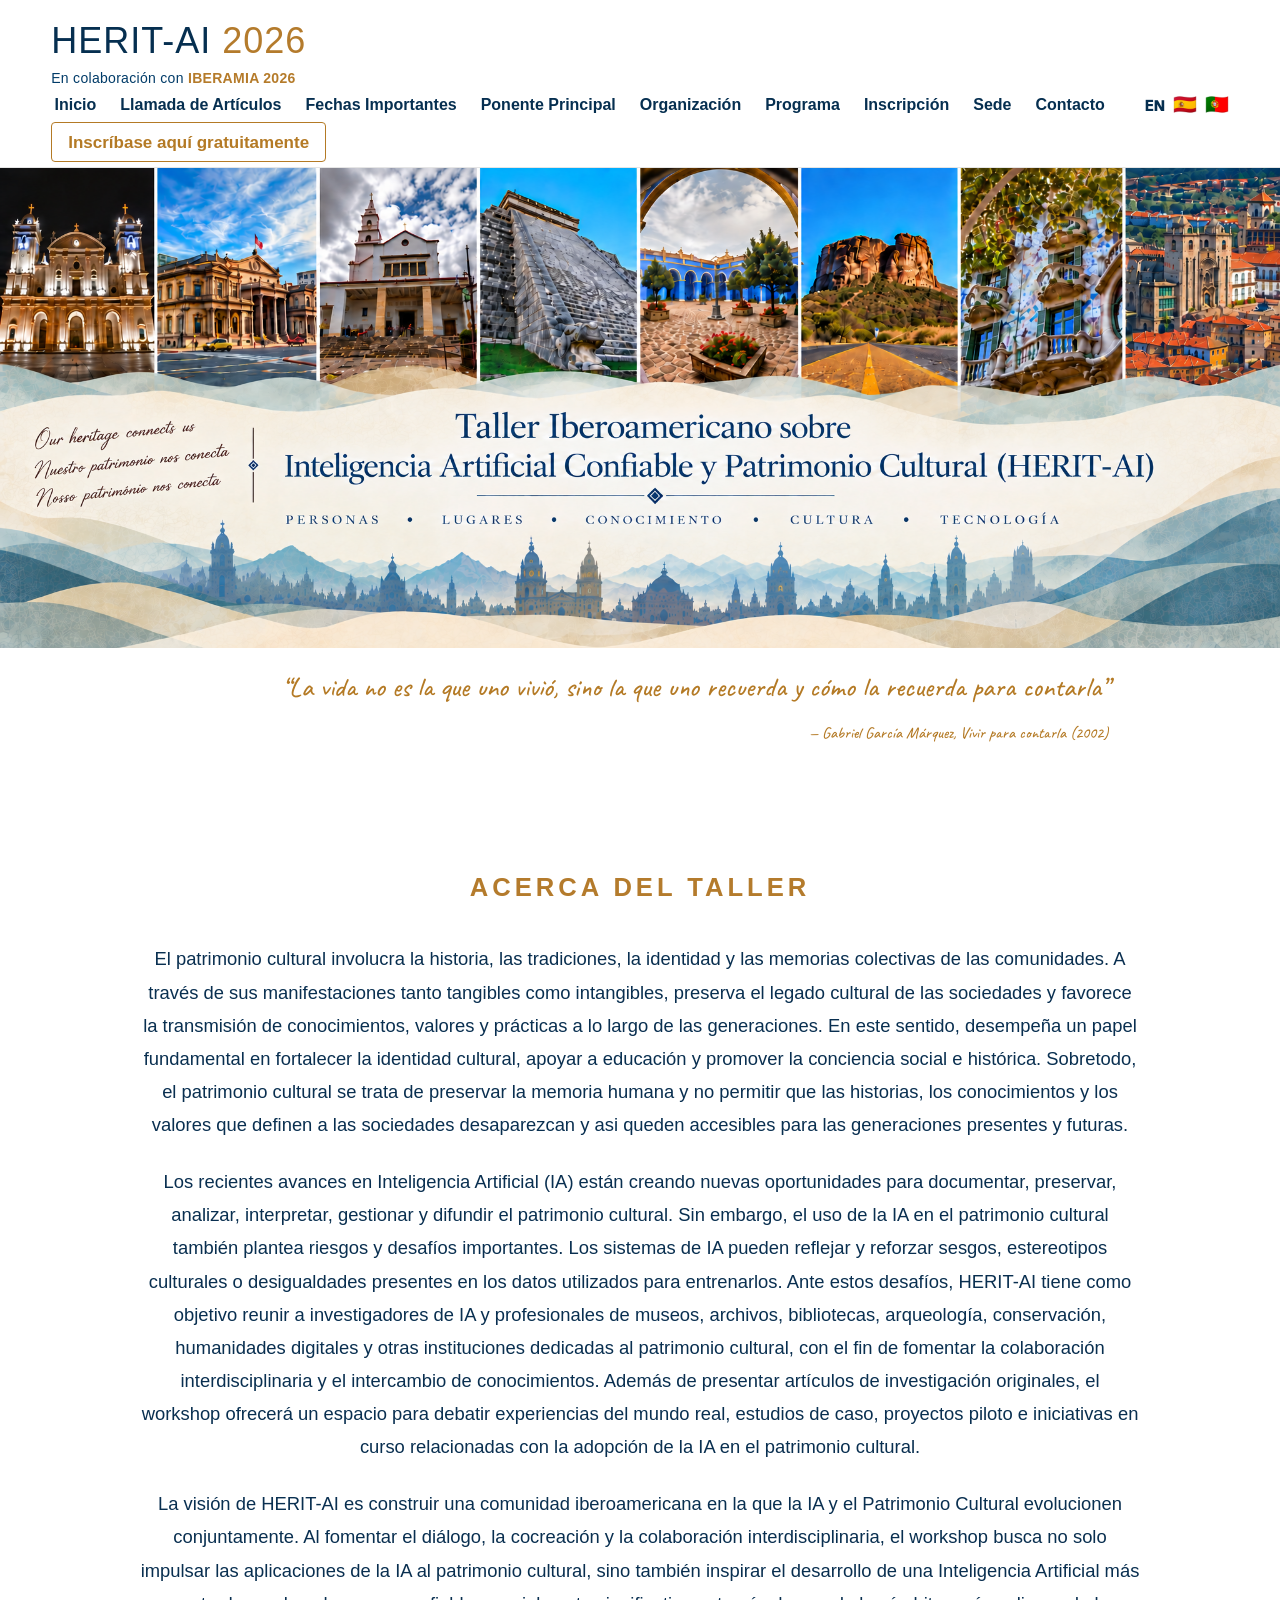
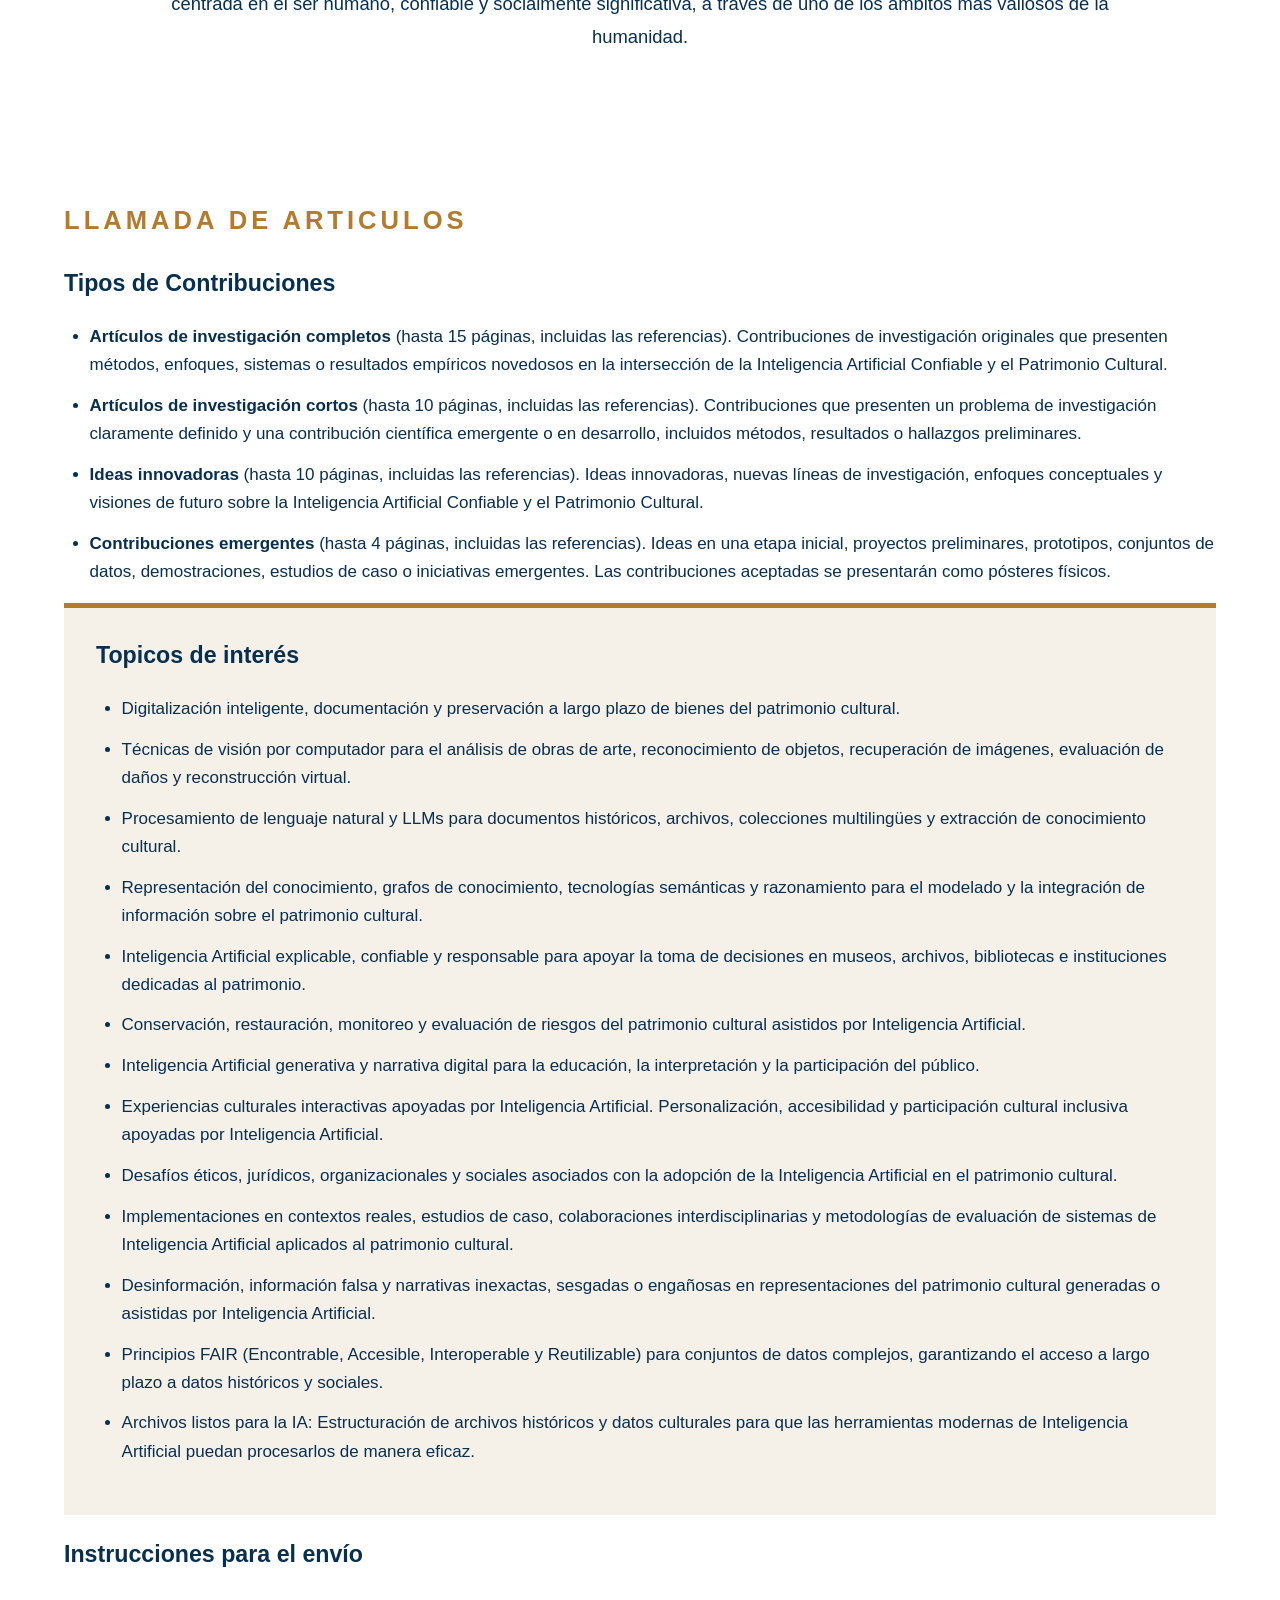
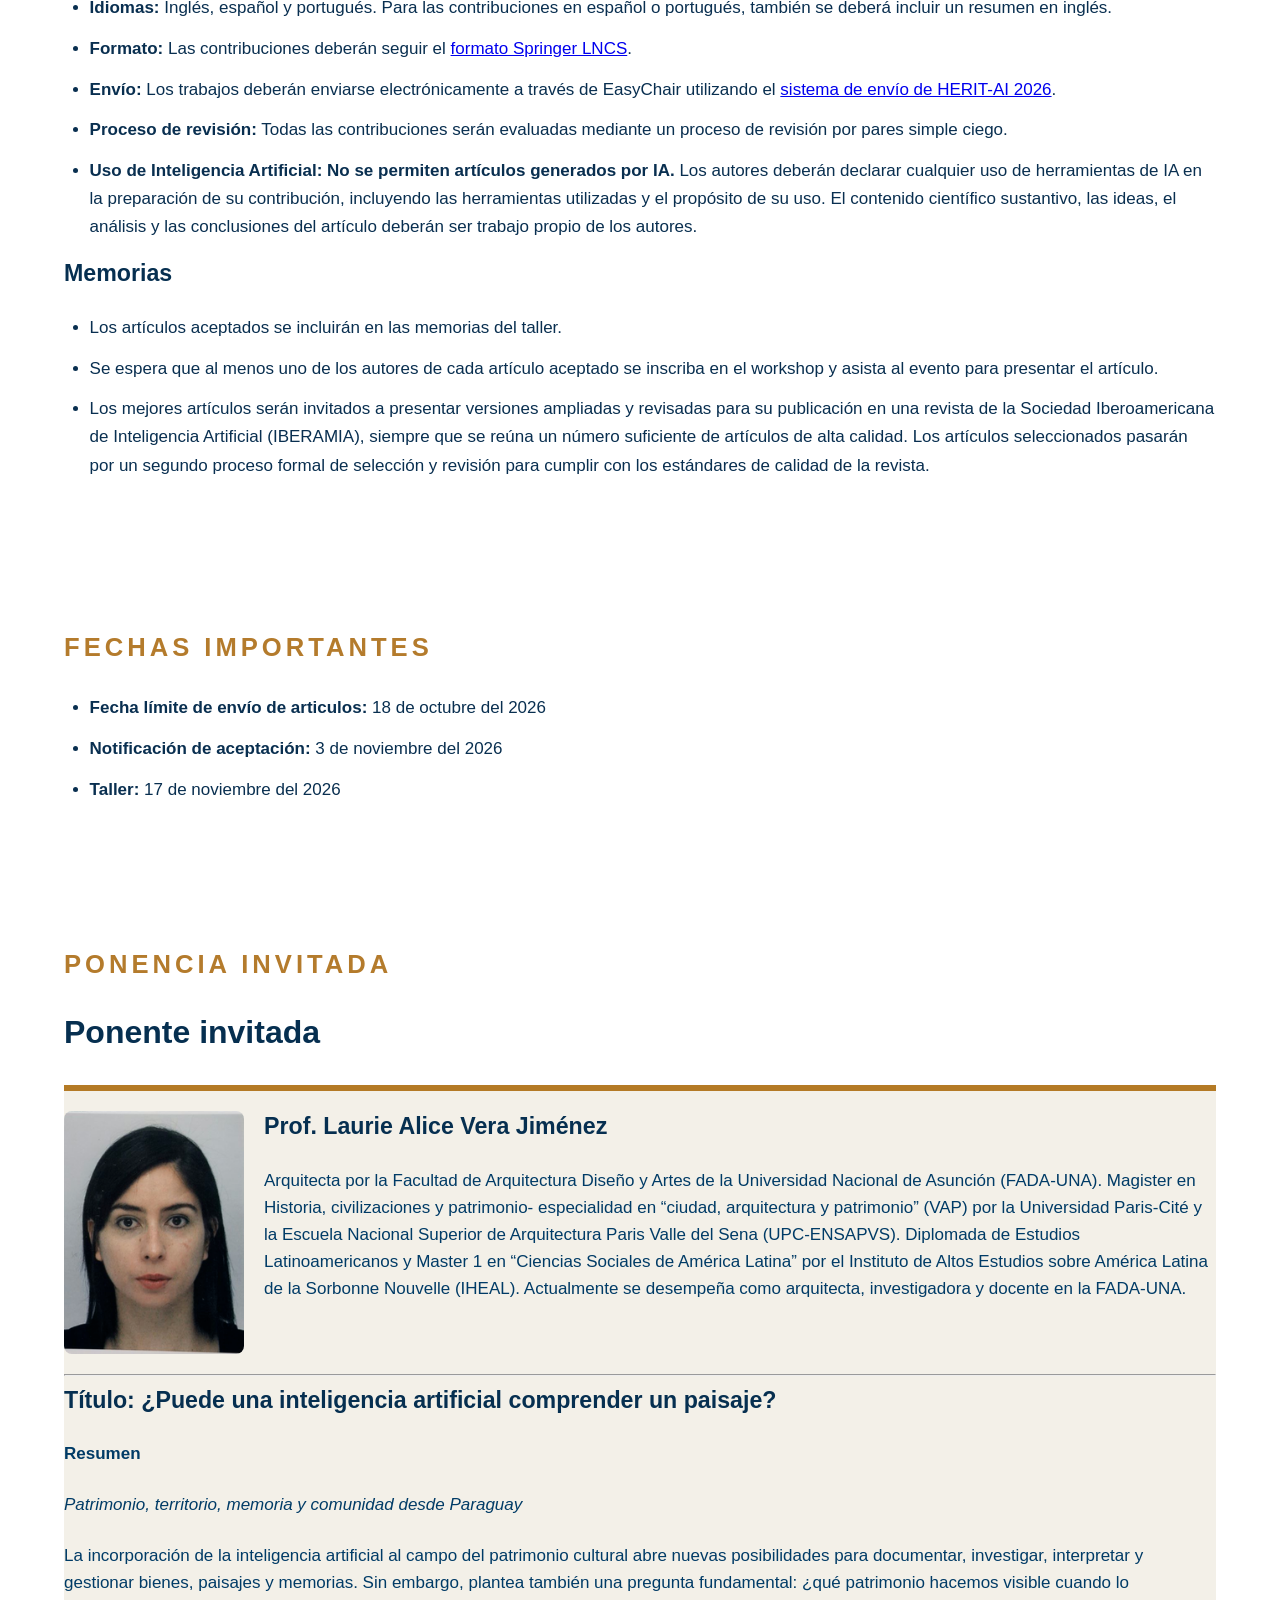
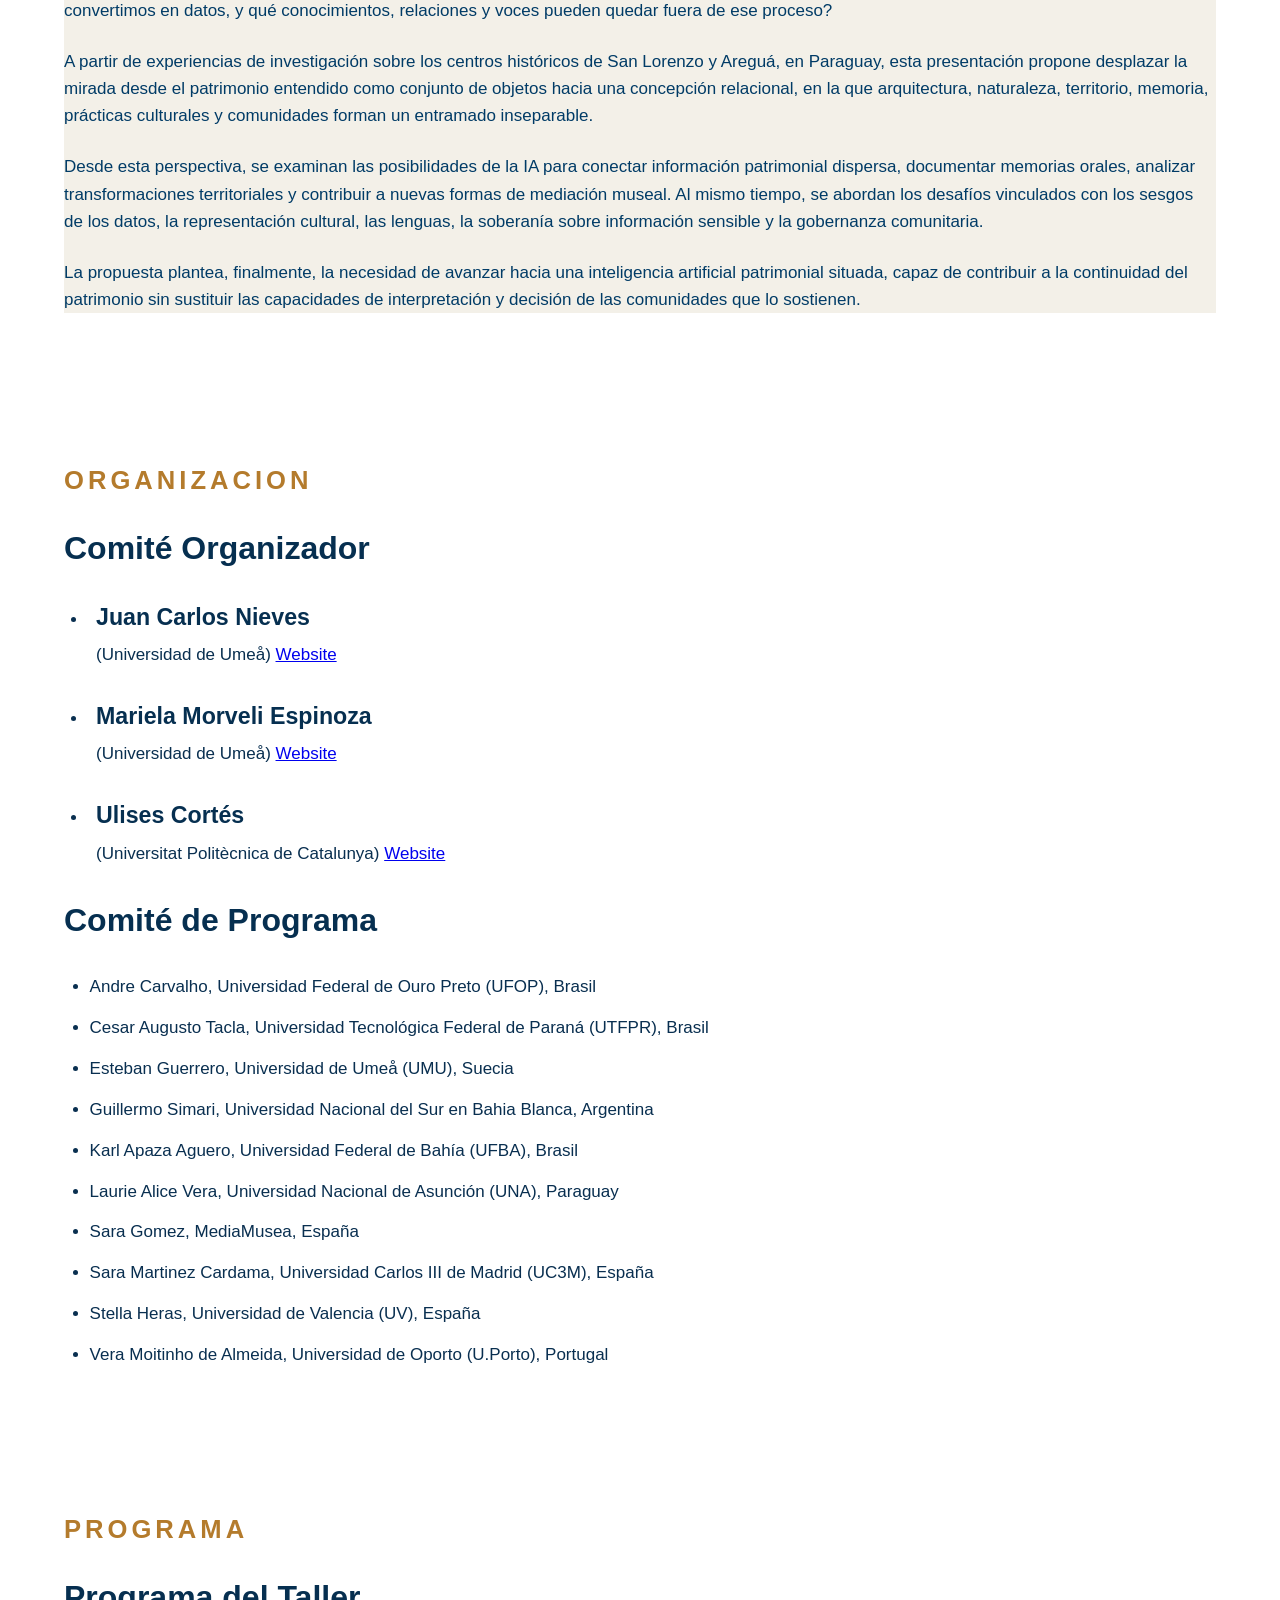
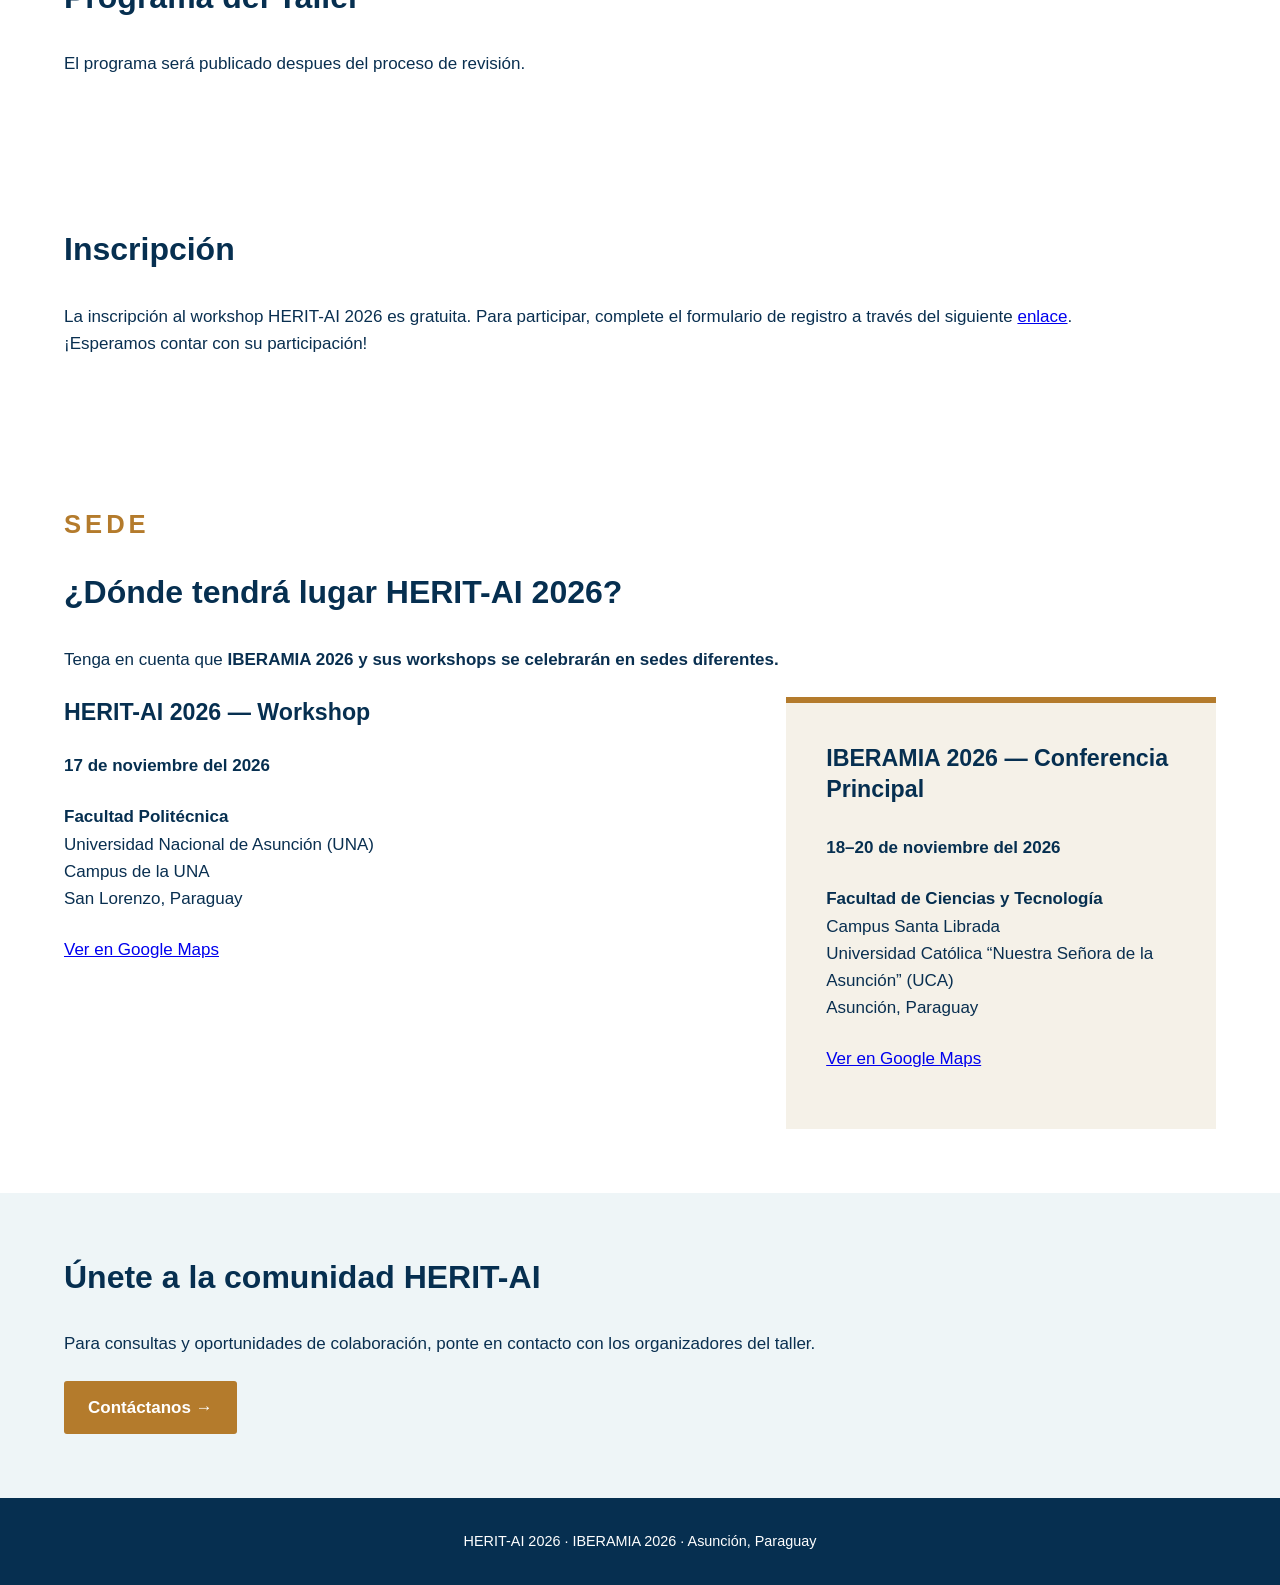
==== es/index.html @ 1f73b900 "Update index.html" ====
<!DOCTYPE html>
<html lang="en">
<head>
   <!-- Google tag (gtag.js) -->
<script async src="https://www.googletagmanager.com/gtag/js?id=G-4SY2WR60YY"></script>
<script>
  window.dataLayer = window.dataLayer || [];
  function gtag(){dataLayer.push(arguments);}
  gtag('js', new Date());

  gtag('config', 'G-4SY2WR60YY');
</script>
  <meta charset="UTF-8">
  <meta name="viewport" content="width=device-width, initial-scale=1.0">
  <title>HERIT-AI 2026 | IBERAMIA 2026</title>
<link rel="icon" type="image/png" href="../assets/favicon.png?v=5">
<link rel="shortcut icon" type="image/png" href="../assets/favicon.png?v=5">
  <meta name="description" content="Iberoamerican Workshop on Trustworthy Artificial Intelligence and Cultural Heritage.">
  <link rel="stylesheet" href="../style.css">
  <link href="https://fonts.googleapis.com/css2?family=Caveat:wght@400;500;600&display=swap" rel="stylesheet">
   
</head>

 
  
  <body>
  <header class="site-header">
    <a href="#home" class="logo">
  <span>HERIT-AI</span> <strong>2026</strong>
</a>
     <div class="co-located">
        En colaboración con <strong><a href="https://www.iberamia.org/iberamia/iberamia2026/" 
   target="_blank" 
   style="color: inherit; text-decoration: none;">
    IBERAMIA 2026
</a></strong>
    </div>

   <button 
    id="menuToggle" 
    type="button" 
    style="position:fixed; top:135px; right:30px; z-index:9999999; font-size:20px; line-height:1;">
    ☰
</button>

<nav class="nav" id="navMenu">
    <a href="#home">Inicio</a>
    <a href="#call">Llamada de Artículos</a>
    <a href="#dates">Fechas Importantes</a>
    <a href="#keynote">Ponente Principal</a>
    <a href="#organisation">Organización</a>
    <a href="#programme">Programa</a>
       <a href="#register">Inscripción</a>
  <a href="#venue">Sede</a>
    <a href="#contact">Contacto</a>

    <span class="language-selector">
        <a href="../index.html">ᴇɴ</a>
        <a href="index.html">🇪🇸</a>
        <a href="../pt/index.html">🇵🇹</a>
    </span>
</nav>
<a
  class="nav-submit"
  href="https://forms.gle/tm6sqABcTa9pPyYt8"
  target="_blank"
  rel="noopener noreferrer"
>
  Inscríbase aquí gratuitamente
</a>

  </header>
  <main>
        <section id="home" class="hero">

    <picture>
        <!-- Banner adaptado para celulares -->
        <source
            media="(max-width: 768px)"
            srcset="cabecera-es-movil.png">

        <!-- Banner original para computadoras -->
        <img
            src="cabecera-es.png"
            alt="HERIT-AI workshop banner featuring Iberoamerican cultural heritage">
    </picture>

</section>

    <section class="opening-quote">
  <p>“La vida no es la que uno vivió, sino la que uno recuerda y cómo la recuerda para contarla”</p>
  <p>— Gabriel García Márquez, Vivir para contarla (2002) </p>
</section>

    <section class="intro">
      <p class="section-label">ACERCA DEL TALLER</p>

    <p>      El patrimonio cultural involucra la historia, las tradiciones, la identidad y las memorias colectivas de las comunidades. 
      A través de sus manifestaciones tanto tangibles como intangibles, preserva el legado cultural de las sociedades y favorece la transmisión de 
      conocimientos, valores y prácticas a lo largo de las generaciones. En este sentido, desempeña un papel fundamental en fortalecer 
      la identidad cultural, apoyar a educación y promover la conciencia social e histórica. Sobretodo, el patrimonio cultural se trata de
      preservar la memoria humana y no permitir que las historias, los conocimientos y los valores que definen a las sociedades desaparezcan  y asi
      queden accesibles para las generaciones presentes y futuras.

      </p>
      
     <p>
       
     
     Los recientes avances en Inteligencia Artificial (IA) están creando nuevas oportunidades para documentar, preservar, analizar, interpretar, gestionar y difundir el patrimonio cultural.
Sin embargo, el uso de la IA en el patrimonio cultural también plantea riesgos y desafíos importantes. Los sistemas de IA pueden reflejar y reforzar sesgos, estereotipos culturales
       o desigualdades presentes en los datos utilizados para entrenarlos. Ante estos desafíos, HERIT-AI tiene como objetivo reunir a investigadores de IA y profesionales de museos, 
       archivos, bibliotecas, arqueología, conservación, humanidades digitales y otras instituciones dedicadas al patrimonio cultural, con el fin de fomentar la colaboración 
       interdisciplinaria y el intercambio de conocimientos. Además de presentar artículos de investigación originales, el workshop ofrecerá un espacio para debatir experiencias 
       del mundo real, estudios de caso, proyectos piloto e iniciativas en curso relacionadas con la adopción de la IA en el patrimonio cultural.
         
     </p>

<p>La visión de HERIT-AI es construir una comunidad iberoamericana en la que la IA y el Patrimonio Cultural evolucionen conjuntamente. 
  Al fomentar el diálogo, la cocreación y la colaboración interdisciplinaria, el workshop busca no solo impulsar las aplicaciones de la IA al patrimonio cultural, 
  sino también inspirar el desarrollo de una Inteligencia Artificial más centrada en el ser humano, confiable y socialmente significativa, a través de uno de los ámbitos más valiosos de la humanidad.   </p>
    </section>

   <section id="call" class="section">
  <div>
    <p class="section-label">LLAMADA DE ARTICULOS</p>

    <div>
      <h3>Tipos de Contribuciones</h3>

      <ul>
        <li>
         <strong>Artículos de investigación completos</strong>
<span class="paper-limit">(hasta 15 páginas, incluidas las referencias).</span>
Contribuciones de investigación originales que presenten métodos, enfoques,
sistemas o resultados empíricos novedosos en la intersección de la Inteligencia
Artificial Confiable y el Patrimonio Cultural.
        </li>

        <li>
         <strong>Artículos de investigación cortos</strong>
<span class="paper-limit">(hasta 10 páginas, incluidas las referencias).</span>
Contribuciones que presenten un problema de investigación claramente definido
y una contribución científica emergente o en desarrollo, incluidos métodos,
resultados o hallazgos preliminares.
        </li>

        <li>
         <strong>Ideas innovadoras</strong>
<span class="paper-limit">(hasta 10 páginas, incluidas las referencias).</span>
Ideas innovadoras, nuevas líneas de investigación, enfoques conceptuales
y visiones de futuro sobre la Inteligencia Artificial Confiable y el Patrimonio Cultural.
        </li>

        <li>
         <strong>Contribuciones emergentes</strong>
<span class="paper-limit">(hasta 4 páginas, incluidas las referencias).</span>
Ideas en una etapa inicial, proyectos preliminares, prototipos, conjuntos de datos,
demostraciones, estudios de caso o iniciativas emergentes. Las contribuciones
aceptadas se presentarán como pósteres físicos.
        </li>
      </ul>
    </div>

    <div class="topic-card">
      <h3>Topicos de interés</h3>

      <ul>
        <li>Digitalización inteligente, documentación y preservación a largo plazo de bienes del patrimonio cultural.</li>

<li>Técnicas de visión por computador para el análisis de obras de arte, reconocimiento de objetos, recuperación de imágenes, evaluación de daños y reconstrucción virtual.</li>

<li>Procesamiento de lenguaje natural y LLMs para documentos históricos, archivos, colecciones multilingües y extracción de conocimiento cultural.</li>

<li>Representación del conocimiento, grafos de conocimiento, tecnologías semánticas y razonamiento para el modelado y la integración de información sobre el patrimonio cultural.</li>

<li>Inteligencia Artificial explicable, confiable y responsable para apoyar la toma de decisiones en museos, archivos, bibliotecas e instituciones dedicadas al patrimonio.</li>

<li>Conservación, restauración, monitoreo y evaluación de riesgos del patrimonio cultural asistidos por Inteligencia Artificial.</li>

<li>Inteligencia Artificial generativa y narrativa digital para la educación, la interpretación y la participación del público.</li>

<li> Experiencias culturales interactivas apoyadas por Inteligencia Artificial. Personalización, accesibilidad y participación cultural inclusiva apoyadas por Inteligencia Artificial.</li>

<li>Desafíos éticos, jurídicos, organizacionales y sociales asociados con la adopción de la Inteligencia Artificial en el patrimonio cultural.</li>

<li>Implementaciones en contextos reales, estudios de caso, colaboraciones interdisciplinarias y metodologías de evaluación de sistemas de Inteligencia Artificial aplicados al patrimonio cultural.</li>

<li>Desinformación, información falsa y narrativas inexactas, sesgadas o engañosas en representaciones del patrimonio cultural generadas o asistidas por Inteligencia Artificial.</li>

        <li> Principios FAIR (Encontrable, Accesible, Interoperable y Reutilizable) para conjuntos de datos complejos, garantizando el acceso a largo plazo a datos históricos y sociales.</li>
        <li> Archivos listos para la IA: Estructuración de archivos históricos y datos culturales para que las herramientas modernas de Inteligencia Artificial puedan procesarlos de manera eficaz.</li>
      </ul>
    </div>

    <h3>Instrucciones para el envío</h3>

<ul>
  <li><strong>Idiomas:</strong> Inglés, español y portugués. Para las contribuciones en español o portugués, también se deberá incluir un resumen en inglés.</li>

  <li><strong>Formato:</strong> Las contribuciones deberán seguir el <a href="https://www.springer.com/gp/computer-science/lncs/conference-proceedings-guidelines" target="_blank" rel="noopener noreferrer">formato Springer LNCS</a>.</li>

  <li><strong>Envío:</strong> Los trabajos deberán enviarse electrónicamente a través de EasyChair utilizando el <a href="https://easychair.org/conferences/?conf=heritai2026" target="_blank" rel="noopener noreferrer">sistema de envío de HERIT-AI 2026</a>.</li>

  <li><strong>Proceso de revisión:</strong> Todas las contribuciones serán evaluadas mediante un proceso de revisión por pares simple ciego.</li>

  <li><strong>Uso de Inteligencia Artificial:</strong> <strong>No se permiten artículos generados por IA.</strong> Los autores deberán declarar cualquier uso de herramientas de IA en la preparación de su contribución, incluyendo las herramientas utilizadas y el propósito de su uso. El contenido científico sustantivo, las ideas, el análisis y las conclusiones del artículo deberán ser trabajo propio de los autores.</li>
</ul>
    <h3>Memorias</h3>

<p>
  <ul>
  <li>Los artículos aceptados se incluirán en las memorias del taller.
  </li>

  <li>Se espera que al menos uno de los autores de cada artículo aceptado se
  inscriba en el workshop y asista al evento para presentar el artículo.
  </li>

  <li>Los mejores artículos serán invitados a presentar versiones ampliadas y revisadas para su publicación en una revista de la Sociedad Iberoamericana de Inteligencia Artificial (IBERAMIA), siempre que se reúna un número suficiente de artículos de alta calidad. Los artículos seleccionados pasarán por un segundo proceso formal de selección y revisión para cumplir con los estándares de calidad de la revista.</li></ul>
</p>

  </div>
</section>
   <section id="dates" class="section">
  <p class="section-label">FECHAS IMPORTANTES</p>

  <ul>
    
    <li>
     <strong>Fecha límite de envío de articulos:</strong> 18 de octubre del 2026
</li>
<li>
  <strong>Notificación de aceptación:</strong> 3 de noviembre del 2026
</li>
    </li>
    <li>
      <strong>Taller:</strong> 17 de noviembre del 2026
    </li>
  </ul>
</section>

    <section id="keynote" class="section">
    <p class="section-label">PONENCIA INVITADA</p>
<h2>Ponente invitada</h2>
       
<div class="keynote-block">
<div class="profesora">
  <img
    src="foto-laurie.png"
    alt="Prof. Laurie Alice Vera Jiménez"
  />

  <div class="profesora-info">
    <h3>Prof. Laurie Alice Vera Jiménez</h3>

    <p>
     Arquitecta por la Facultad de Arquitectura Diseño y Artes de la Universidad Nacional de
Asunción (FADA-UNA). Magister en Historia, civilizaciones y patrimonio- especialidad en
“ciudad, arquitectura y patrimonio” (VAP) por la Universidad Paris-Cité y la Escuela
Nacional Superior de Arquitectura Paris Valle del Sena (UPC-ENSAPVS). Diplomada de
Estudios Latinoamericanos y Master 1 en “Ciencias Sociales de América Latina” por el
Instituto de Altos Estudios sobre América Latina de la Sorbonne Nouvelle (IHEAL).
Actualmente se desempeña como arquitecta, investigadora y docente en la FADA-UNA.
    </p>
  </div>
</div>
<hr>
      
      <h3>Título: ¿Puede una inteligencia artificial comprender un paisaje?</h3>

     <p> <b>Resumen</b> </p>

      
      <p><i>Patrimonio, territorio, memoria y comunidad desde Paraguay</i></p>
<p>La incorporación de la inteligencia artificial al campo del patrimonio cultural abre
nuevas posibilidades para documentar, investigar, interpretar y gestionar bienes,
paisajes y memorias. Sin embargo, plantea también una pregunta fundamental: ¿qué
patrimonio hacemos visible cuando lo convertimos en datos, y qué conocimientos,
relaciones y voces pueden quedar fuera de ese proceso?</p>

      <p>A partir de experiencias de investigación sobre los centros históricos de San Lorenzo y
Areguá, en Paraguay, esta presentación propone desplazar la mirada desde el
patrimonio entendido como conjunto de objetos hacia una concepción relacional, en la
que arquitectura, naturaleza, territorio, memoria, prácticas culturales y comunidades
forman un entramado inseparable.</p>

      <p>Desde esta perspectiva, se examinan las posibilidades de la IA para conectar información
patrimonial dispersa, documentar memorias orales, analizar transformaciones
territoriales y contribuir a nuevas formas de mediación museal. Al mismo tiempo, se
abordan los desafíos vinculados con los sesgos de los datos, la representación cultural,
las lenguas, la soberanía sobre información sensible y la gobernanza comunitaria.</p>

      <p>La propuesta plantea, finalmente, la necesidad de avanzar hacia una inteligencia
artificial patrimonial situada, capaz de contribuir a la continuidad del patrimonio sin
sustituir las capacidades de interpretación y decisión de las comunidades que lo
sostienen.</p>
 
</div> 
    </section>

  <section id="organisation"  class="section">
  <p class="section-label">ORGANIZACION</p>
    
<h2>Comité Organizador</h2>
  <ul class="committee-list">
  <li class="committee-member">
    <h3>Juan Carlos Nieves</h3> 
     (Universidad de Umeå) <a href="https://www.umu.se/en/staff/juan-carlos-nieves/" target="_blank" rel="noopener">Website</a>
  </li>

  <li class="committee-member">
    <h3>Mariela Morveli Espinoza</h3> (Universidad de Umeå) <a href="https://www.umu.se/en/staff/mariela-morveli/" target="_blank" rel="noopener">Website</a>
  </li>

  <li class="committee-member">
    <h3>Ulises Cortés</h3> (Universitat Politècnica de Catalunya) <a href="https://kemlg.upc.edu/en/members/ulises-cortes" target="_blank" rel="noopener">Website</a>
  </li>
</ul>

    <h2>Comité de Programa</h2>

   <ul>
      <li>Andre Carvalho, Universidad Federal de Ouro Preto (UFOP), Brasil </li>
   <li>Cesar Augusto Tacla, Universidad Tecnológica Federal de Paraná (UTFPR), Brasil</li>
  <li>Esteban Guerrero, Universidad de Umeå (UMU), Suecia</li>
<li>Guillermo Simari, Universidad Nacional del Sur en Bahia Blanca, Argentina </li>
      <li>Karl Apaza Aguero, Universidad Federal de Bahía (UFBA), Brasil</li>
  <li>Laurie Alice Vera, Universidad Nacional de Asunción (UNA), Paraguay</li>
      <li> Sara Gomez, MediaMusea, España</li>
  <li>Sara Martinez Cardama, Universidad Carlos III de Madrid (UC3M), España</li>
      <li>Stella Heras, Universidad de Valencia (UV), España </li> 
  <li>Vera Moitinho de Almeida, Universidad de Oporto (U.Porto), Portugal</li>

 </ul>
</section>

    <section id="programme" class="section">
      <p class="section-label">PROGRAMA</p>
      <h2>Programa del Taller</h2>
      <p class="placeholder">El programa será publicado despues del proceso de revisión.</p>
    </section>

     <section id="register" class="section">
<h2>Inscripción</h2>
        La inscripción al workshop HERIT-AI 2026 es gratuita. Para participar, complete el formulario de registro a través del siguiente <a href="https://forms.gle/tm6sqABcTa9pPyYt8" target="_blank" rel="noopener">enlace</a>. 

<p> ¡Esperamos contar con su participación! </p>
</section>
     
     <section id="venue" class="section">
    <div class="section-header">
        <p class="section-label">SEDE</p>
        <h2>¿Dónde tendrá lugar HERIT-AI 2026?</h2>
    </div>

    <p>
        Tenga en cuenta que <strong>IBERAMIA 2026 y sus workshops se celebrarán
        en sedes diferentes.</strong>
    </p>

    <div class="two-columns">

        <div>
            <h3>HERIT-AI 2026 — Workshop</h3>

            <p>
                <strong>17 de noviembre del 2026</strong>
            </p>

            <p>
                <strong>Facultad Politécnica</strong><br>
                Universidad Nacional de Asunción (UNA)<br>
                Campus de la UNA<br>
                San Lorenzo, Paraguay
            </p>

            <p>
                <a href="https://maps.app.goo.gl/NPb5RxrzST6SxZYu5"
                   target="_blank" rel="noopener">
                    Ver en Google Maps
                </a>
            </p>

        </div>

        <div>
            <h3>IBERAMIA 2026 — Conferencia Principal</h3>

            <p>
                <strong>18–20 de noviembre del 2026</strong>
            </p>

            <p>
                <strong>Facultad de Ciencias y Tecnología</strong><br>
                Campus Santa Librada<br>
                Universidad Católica “Nuestra Señora de la Asunción” (UCA)<br>
                Asunción, Paraguay
            </p>

            <p>
                <a href="https://maps.app.goo.gl/zpub27GpRNaN7Jgf6"
                   target="_blank" rel="noopener">
                    Ver en Google Maps
                </a>
            </p>

        </div>

    </div>
</section>

    <section id="contact" class="contact-section">
     <h2>Únete a la comunidad HERIT-AI</h2>
<p>
  Para consultas y oportunidades de colaboración, ponte en contacto con los
  organizadores del taller.
</p>
<a class="button button-light" href="mailto:morvesma@cs.umu.se">
  Contáctanos →
</a>
    </section>
  </main>

  <footer>
    <p>HERIT-AI 2026 · IBERAMIA 2026 · Asunción, Paraguay</p>
  </footer>

 <script>
document.addEventListener("DOMContentLoaded", function () {

    const menuToggle = document.getElementById("menuToggle");
    const navMenu = document.getElementById("navMenu");

    // Abrir / cerrar con el botón ☰
    menuToggle.addEventListener("click", function () {
        navMenu.classList.toggle("open");
    });

    // Cerrar al seleccionar cualquier enlace del menú
    navMenu.addEventListener("click", function (event) {

        const link = event.target.closest("a");

        if (link) {
            navMenu.classList.remove("open");
        }

    });

});
</script>
</body>
</html>
---- style.css ----
/* =================================
   VARIABLES GENERALES
================================= */
/* Opening quote */
.opening-quote {
    max-width: 1000px;
    margin: 0 auto;
    padding: 2rem;
    text-align: right;
}

.opening-quote p {
    font-family: "Caveat", cursive;
    color: #b47a25;
    font-weight: 500;
    font-style: normal;
}

.opening-quote p:first-child {
    font-size: 1.7rem;
    line-height: 1.4;
    margin-bottom: 1rem;
}

.opening-quote p:last-child {
    font-size: 1rem;
    line-height: 1.4;
    margin-top: 0.6rem;
}

:root {
  --navy: #062f50;
  --gold: #b47b2c;
  --cream: #f5f1e8;
  --light-blue: #eef5f7;
  --white: #ffffff;
  --text: #092f50;
}

* {
  box-sizing: border-box;
}

html {
  scroll-behavior: smooth;
}

body {
  margin: 0;
  padding: 0;
  font-family: Arial, Helvetica, sans-serif;
  font-size: 17px;
  line-height: 1.6;
  color: var(--text);
  background: var(--white);
}

/* =================================
   HEADER
================================= */

header {
  position: sticky;
  top: 0;
  z-index: 1000;
  width: 100%;
  background: var(--white);
  border-bottom: 1px solid #e5e5e5;
  padding: 1.2rem 4%;
}

.header-container {
  width: 100%;
  max-width: 1500px;
  margin: 0 auto;

  display: flex;
  align-items: center;
  justify-content: space-between;
  gap: 2rem;
}

/* Logo superior izquierdo */

.logo {
  display: inline-block;
  color: var(--navy);
  font-size: 2.25rem;
  font-weight: 500;
  letter-spacing: 1px;
  line-height: 1.2;
  text-decoration: none;
  white-space: nowrap;
}

.logo:hover {
  text-decoration: none;
}

.logo span {
  color: var(--navy);
}

.logo strong {
  color: var(--gold);
  font-weight: 500;
}

/* Menú de navegación */

nav {
  display: flex;
  align-items: center;
  justify-content: flex-end;
  flex-wrap: wrap;
  gap: 1.5rem;
}

nav a {
  color: var(--navy);
  font-size: 1rem;
  font-weight: 600;
  text-decoration: none;
  white-space: nowrap;
}

nav a:hover {
  color: var(--gold);
}

/* =================================
   IMAGEN PRINCIPAL / HERO
================================= */

.hero {
  width: 100%;
  margin: 0;
  padding: 0;
  overflow: hidden;
  background: var(--cream);
}

.hero img {
  display: block;
  width: 100%;
  height: auto;
  margin: 0;
  padding: 0;
}

/* =================================
   CONTENIDO PRINCIPAL
================================= */

main {
  width: 100%;
  margin: 0;
  padding: 0;
}

.intro,
.section {
  width: 90%;
  max-width: 1450px;
  margin: 0 auto;
  padding: 4rem 0;
}

.intro {
  max-width: 1000px;
  text-align: center;
}

.intro h1 {
  color: var(--navy);
  font-size: 2.5rem;
  line-height: 1.25;
  margin-top: 0;
  margin-bottom: 1.2rem;
}

.intro p {
  font-size: 1.15rem;
  line-height: 1.8;
}

/* =================================
   TÍTULOS
================================= */

.section-label {
  color: var(--gold);
  font-size: 1.6rem !important;
  font-weight: 700;
  letter-spacing: 4px;
  line-height: 1.2;
  text-transform: uppercase;
  margin-top: 0;
  margin-bottom: 2rem;
}

h2 {
  color: var(--navy);
  font-size: 2rem;
  line-height: 1.3;
  margin-top: 0;
  margin-bottom: 2rem;
}

h3 {
  color: var(--navy);
  font-size: 1.45rem;
  line-height: 1.35;
  margin-top: 0;
  margin-bottom: 1.5rem;
}

p {
  margin-top: 0;
  margin-bottom: 1.5rem;
}

/* =================================
   SECCIONES EN DOS COLUMNAS
================================= */

.two-columns {
  width: 100%;

  display: grid;
  grid-template-columns: 1.55fr 1fr;
  gap: 3.5rem;
  align-items: start;
}

/* Columna izquierda más ancha */

.two-columns > div:first-child {
  min-width: 0;
  padding-right: 1rem;
}

/* Columna derecha */

.two-columns > div:last-child {
  min-width: 0;
}

/* =================================
   LISTAS
================================= */

ul {
  padding-left: 1.6rem;
}

li {
  margin-bottom: 0.8rem;
  line-height: 1.65;
}

/* Lista de tipos de contribuciones */

.two-columns > div:first-child ul {
  padding-left: 1.6rem;
}

.two-columns > div:first-child li {
  margin-bottom: 1.25rem;
  line-height: 1.65;
}

.two-columns strong {
  color: var(--navy);
  font-weight: 700;
}

.paper-limit {
  font-weight: normal;
}

/* Lista de topics */

.two-columns > div:last-child ul {
  margin-top: 0;
  margin-bottom: 0;
  padding-left: 1.5rem;
}

.two-columns > div:last-child li {
  margin-bottom: 0.8rem;
  line-height: 1.65;
}

/* =================================
   PANEL DERECHO: TOPICS OF INTEREST
================================= */

.topic-panel {
  background: var(--cream);
  border-top: 6px solid var(--gold);
  padding: 2.5rem 2.5rem 2rem;
}

.topic-panel h3 {
  margin-bottom: 1.8rem;
}

.topic-panel ul {
  margin: 0;
  padding-left: 1.5rem;
}

/*
   Si el div derecho no tiene la clase
   topic-panel, también se le aplica
   este estilo automáticamente.
*/

.two-columns > div:last-child {
  background: var(--cream);
  border-top: 6px solid var(--gold);
  padding: 2.5rem 2.5rem 2rem;
}

.two-columns > div:last-child h3 {
  margin-bottom: 1.8rem;
}

/* =================================
   TARJETAS
================================= */

.topic-card {
  background: var(--cream);
  border-top: 5px solid var(--gold);
  padding: 2rem;
  margin-bottom: 1.5rem;
}

.topic-card h3 {
  margin-top: 0;
}

.topic-card p {
  margin-bottom: 0;
}

/* =================================
   FECHAS IMPORTANTES
================================= */

.date-grid {
  display: grid;
  grid-template-columns: repeat(3, 1fr);
  gap: 1.5rem;
  margin-top: 2rem;
}

.date-card {
  background: var(--cream);
  border-top: 5px solid var(--gold);
  padding: 1.5rem;
}

.date-card h3 {
  font-size: 1.15rem;
  margin-bottom: 0.5rem;
}

.date-card p {
  margin-bottom: 0;
}

/* =================================
   SECCIÓN DE CONTACTO
================================= */

.contact-section {
  background: var(--light-blue);
  padding: 4rem 5%;
}

.contact-section .section {
  padding-top: 0;
  padding-bottom: 0;
}

/* =================================
   BOTONES
================================= */

.button {
  display: inline-block;
  background: var(--gold);
  color: var(--white);
  padding: 0.8rem 1.5rem;
  border-radius: 3px;
  font-weight: 700;
  text-decoration: none;
  transition: background 0.2s ease;
}

.button:hover {
  background: var(--navy);
  color: var(--white);
}

/* =================================
   FOOTER
================================= */

footer {
  background: var(--navy);
  color: var(--white);
  text-align: center;
  padding: 2rem 5%;
  font-size: 0.9rem;
}

footer p {
  margin: 0;
}

/* =================================
   TABLETS
================================= */

@media (max-width: 1100px) {
  .header-container {
    gap: 1.5rem;
  }

  .logo {
    font-size: 2rem;
  }

  nav {
    gap: 1rem;
  }

  .two-columns {
    grid-template-columns: 1.35fr 1fr;
    gap: 2.5rem;
  }

  .two-columns > div:last-child {
    padding: 2rem;
  }
}

/* =================================
   PANTALLAS PEQUEÑAS
================================= */

@media (max-width: 850px) {
  header {
    position: static;
  }

  .header-container {
    flex-direction: column;
    align-items: flex-start;
  }

  nav {
    justify-content: flex-start;
    gap: 0.8rem 1.2rem;
  }

  .two-columns {
    grid-template-columns: 1fr;
    gap: 2.5rem;
  }

  .two-columns > div:first-child {
    padding-right: 0;
  }

  .two-columns > div:last-child {
    padding: 2rem;
  }

  .date-grid {
    grid-template-columns: 1fr;
  }

  .intro,
  .section {
    width: 88%;
    padding: 3rem 0;
  }

  h2 {
    font-size: 1.8rem;
  }

  h3 {
    font-size: 1.35rem;
  }
}

/* =================================
   TELÉFONOS
================================= */

@media (max-width: 768px) {

     .opening-quote {
        margin: 1rem auto;
        padding: 1.5rem 1rem;
    }

    .opening-quote p:first-child {
        font-size: 0.8rem;
        line-height: 1.4;
    }

    .opening-quote p:last-child {
        font-size: 0.7rem;
        line-height: 1.4;
    }
   body {
    font-size: 14px;
  }

  header {
    padding: 1rem 6%;
  }

  .logo {
    font-size: 1.9rem;
  }

  .intro,
  .section {
    width: 86%;
  }

  .intro h1 {
    font-size: 1.8rem;
  }

  nav {
    flex-direction: column;
    align-items: flex-start;
    gap: 0.4rem;
  }

  .topic-panel,
  .two-columns > div:last-child {
    padding: 1.5rem;
  }
}


.language-selector {
  display: inline-flex;
  gap: 8px;
  margin-left: 15px;
}

.language-selector a {
  text-decoration: none;
  font-size: 1.2rem;
}


.committee-list {
  padding-left: 1.5rem;
}

.committee-member {
  margin-bottom: 2rem;
  padding-left: 0.5rem;
}

.committee-member h3 {
  margin-bottom: 0.5rem;
}

.committee-member p {
  margin-bottom: 0.4rem;
}



.brand {
    display: flex;
    flex-direction: column;
    align-items: flex-start;
}

.brand-title {
    font-family: Arial, sans-serif;
    font-size: 50px;
    font-weight: 400;
    color: #003b68;
    line-height: 1.1;
}

.brand-title .year {
    color: #b57b2a;
}

.co-located {
    font-family: Arial, sans-serif;
    font-size: 14px;
    color: #003b68;
    margin-top: 5px;
    letter-spacing: 0.3px;
}

.co-located strong {
    color: #b57b2a;
    font-weight: 600;
}
/* Botón hamburguesa: oculto en escritorio */
.menu-toggle {
    display: none;
}

/* Versión móvil */
@media (max-width: 768px) {
 .site-header {
        position: relative;
    }

        .menu-toggle {
        display: block !important;
        position: fixed !important;
        top: 10px !important;
        right: 30px !important;
        z-index: 999999 !important;

        background: white !important;
        border: none !important;
        color: #12395b !important;
        font-size: 50px !important;
        line-height: 1 !important;
        padding: 5px 10px !important;
        cursor: pointer !important;
    }

.nav {
    display: none;
    position: fixed;
    top: 180px;
    right: 0;
    width: 100%;
    flex-direction: column;
    align-items: flex-start;
    padding: 15px 40px;
    box-sizing: border-box;
    background: white;
    z-index: 999998;
}

.nav.open {
    display: flex !important;
}

.nav a {
    margin: 5px 0;
    font-size: 18px;
}

    .language-selector {
        display: flex;
        gap: 15px;
        margin-top: 10px;
    }
}

/* Reducir espacio entre el banner y la cita */
.opening-quote {
    margin-top: 0 !important;
    padding-top: 20px !important;
}

@media (max-width: 768px) {
    button#menuToggle {
        position: fixed !important;
        top: 10px !important;
        right: 10px !important;
        bottom: auto !important;
        left: auto !important;
        transform: none !important;
        margin: 0 !important;
    }
}

/* Ocultar menú hamburguesa en laptop/desktop */
#menuToggle {
    display: none !important;
}

/* Mostrar menú hamburguesa solo en móvil */
@media (max-width: 768px) {
    #menuToggle {
        display: block !important;
        font-size: 50px !important;
        line-height: 1 !important;
    }
    .profesora {
      flex-direction: column;
    }

    .profesora img {
      width: 150px;
    }
}

@media (max-width: 768px) {
    #menuToggle {
        font-size: 32px !important;
        width: auto !important;
        height: auto !important;
        padding: 5px 10px !important;
        line-height: 1 !important;
    }
}

.nav-submit {
  padding: 0.6rem 1rem;
  border: 1px solid #b47a25;
  border-radius: 4px;
  color: #b47a25;
  font-weight: 700;
  text-decoration: none;
  margin-left: auto;
  margin-top: 1rem;
  position: relative;
  top: 8px;
}

.nav-submit:hover {
  text-decoration: none;
}


@media screen and (max-width: 768px) {
  a.nav-submit {
    font-size: 10px !important;
    padding: 6px 10px !important;
    margin: 5px 0 !important;
  }
}

.keynote-block {
    background-color: #F3F0E8;
    border-top: 6px solid #B47A25;
    color: #003B66;
}

 .profesora {
    display: flex;
    align-items: flex-start;
    gap: 20px;
    margin: 20px 0;
  }

  .profesora img {
    width: 180px;
    height: auto;
    object-fit: cover;
    border-radius: 8px;
  }

  .profesora-info {
    flex: 1;
  }

  .profesora-info h3 {
    margin-top: 0;
  }
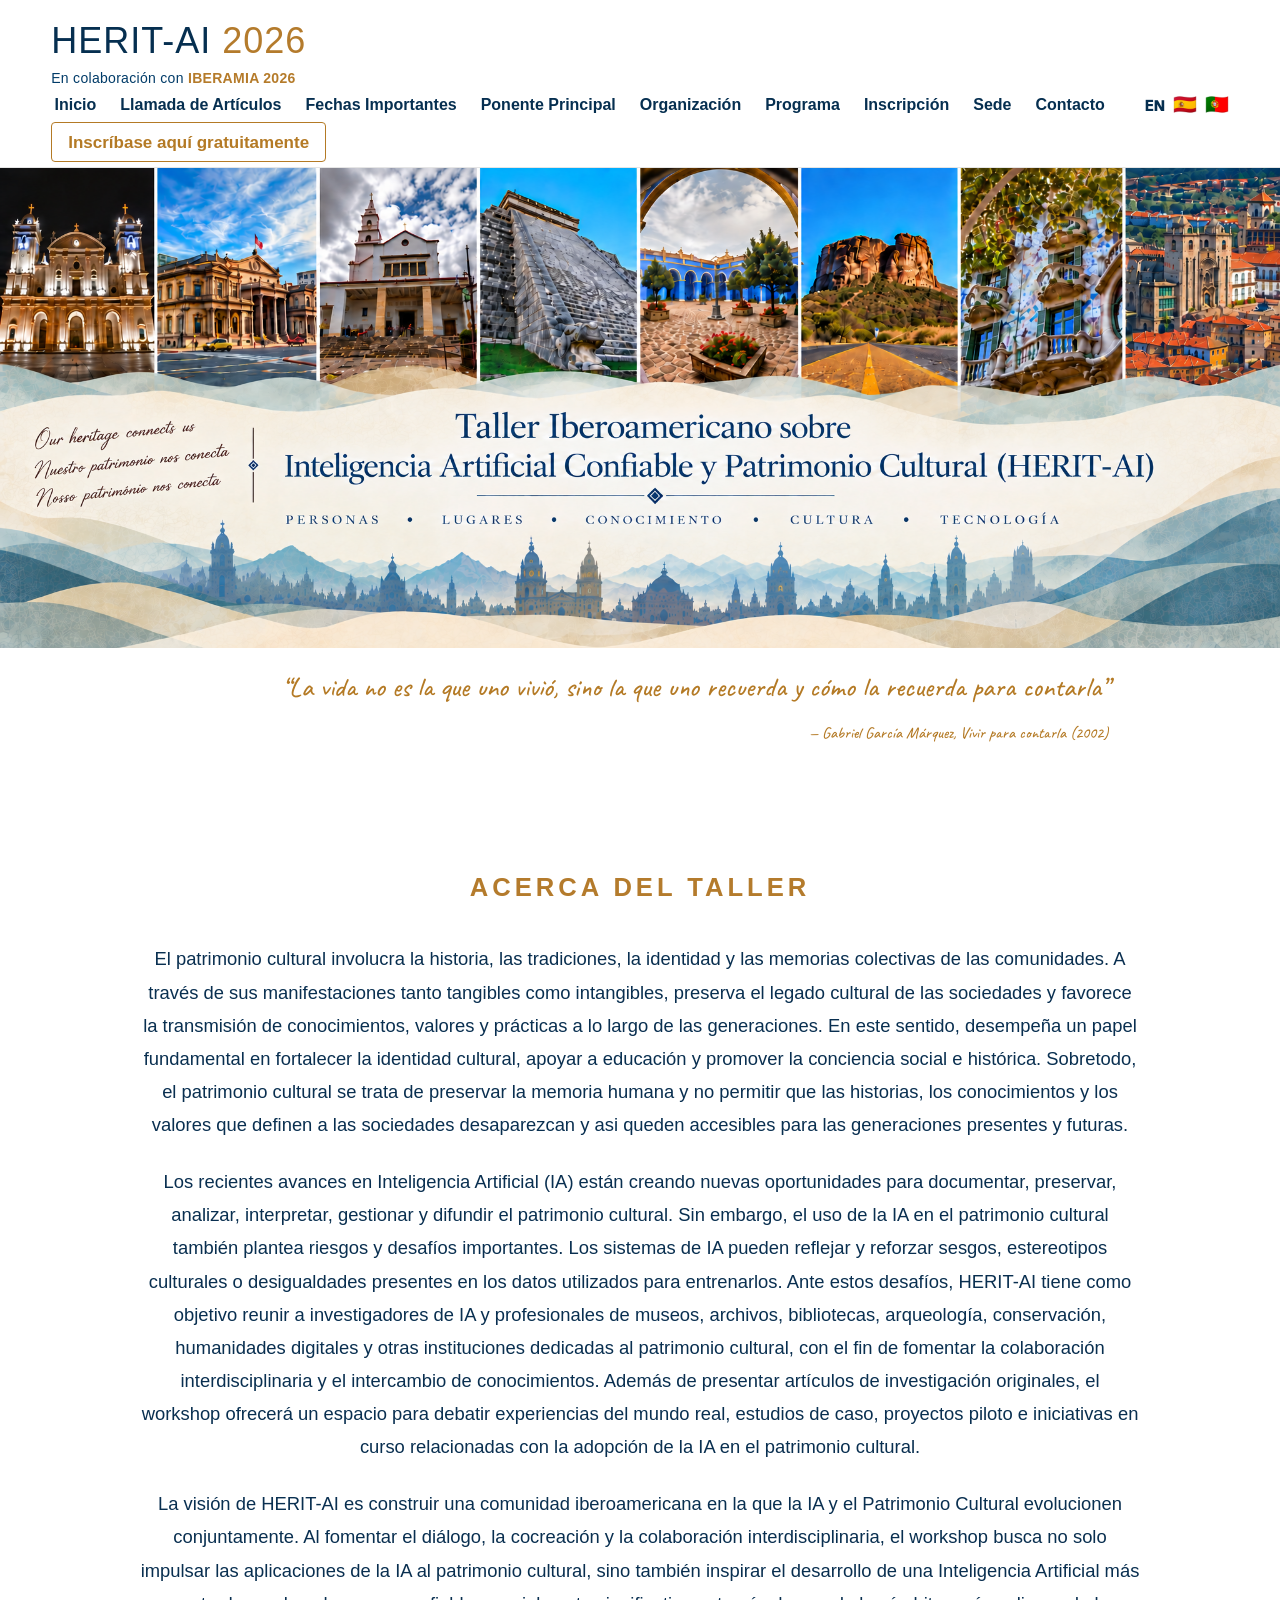
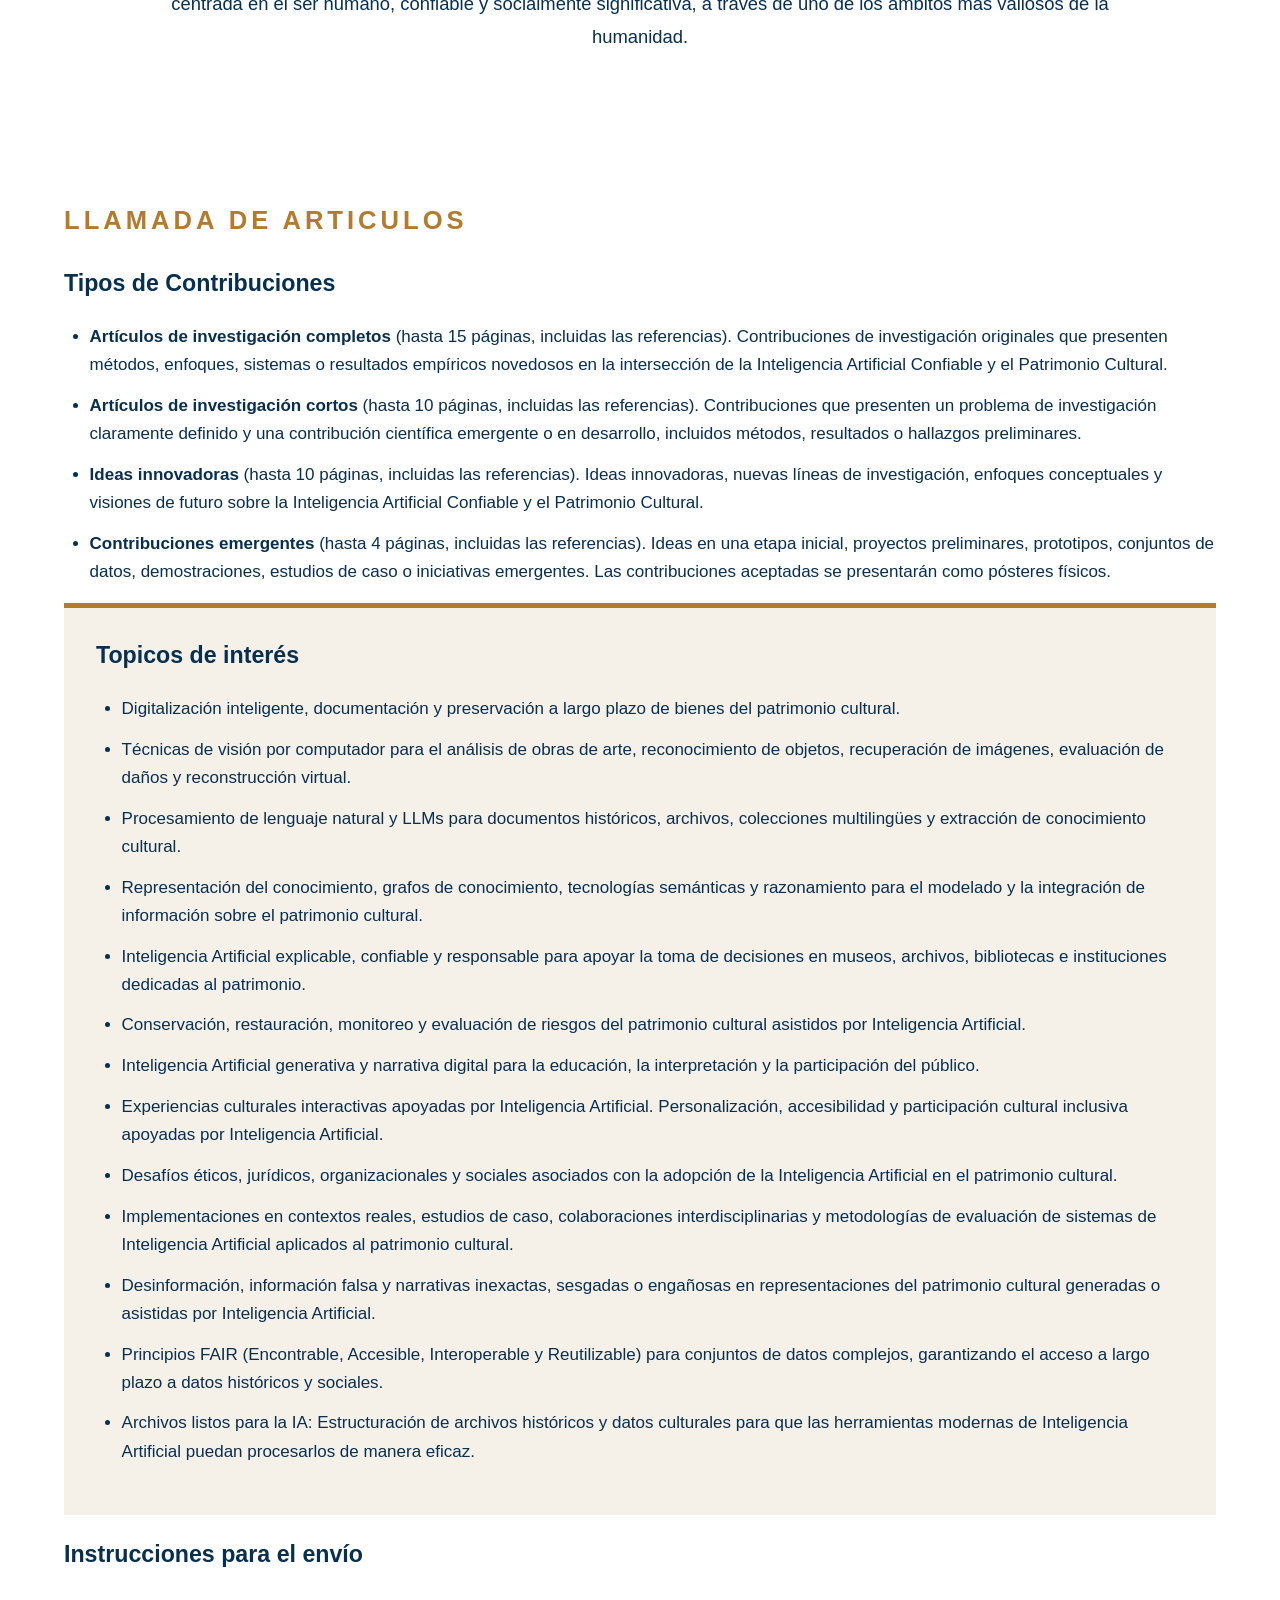
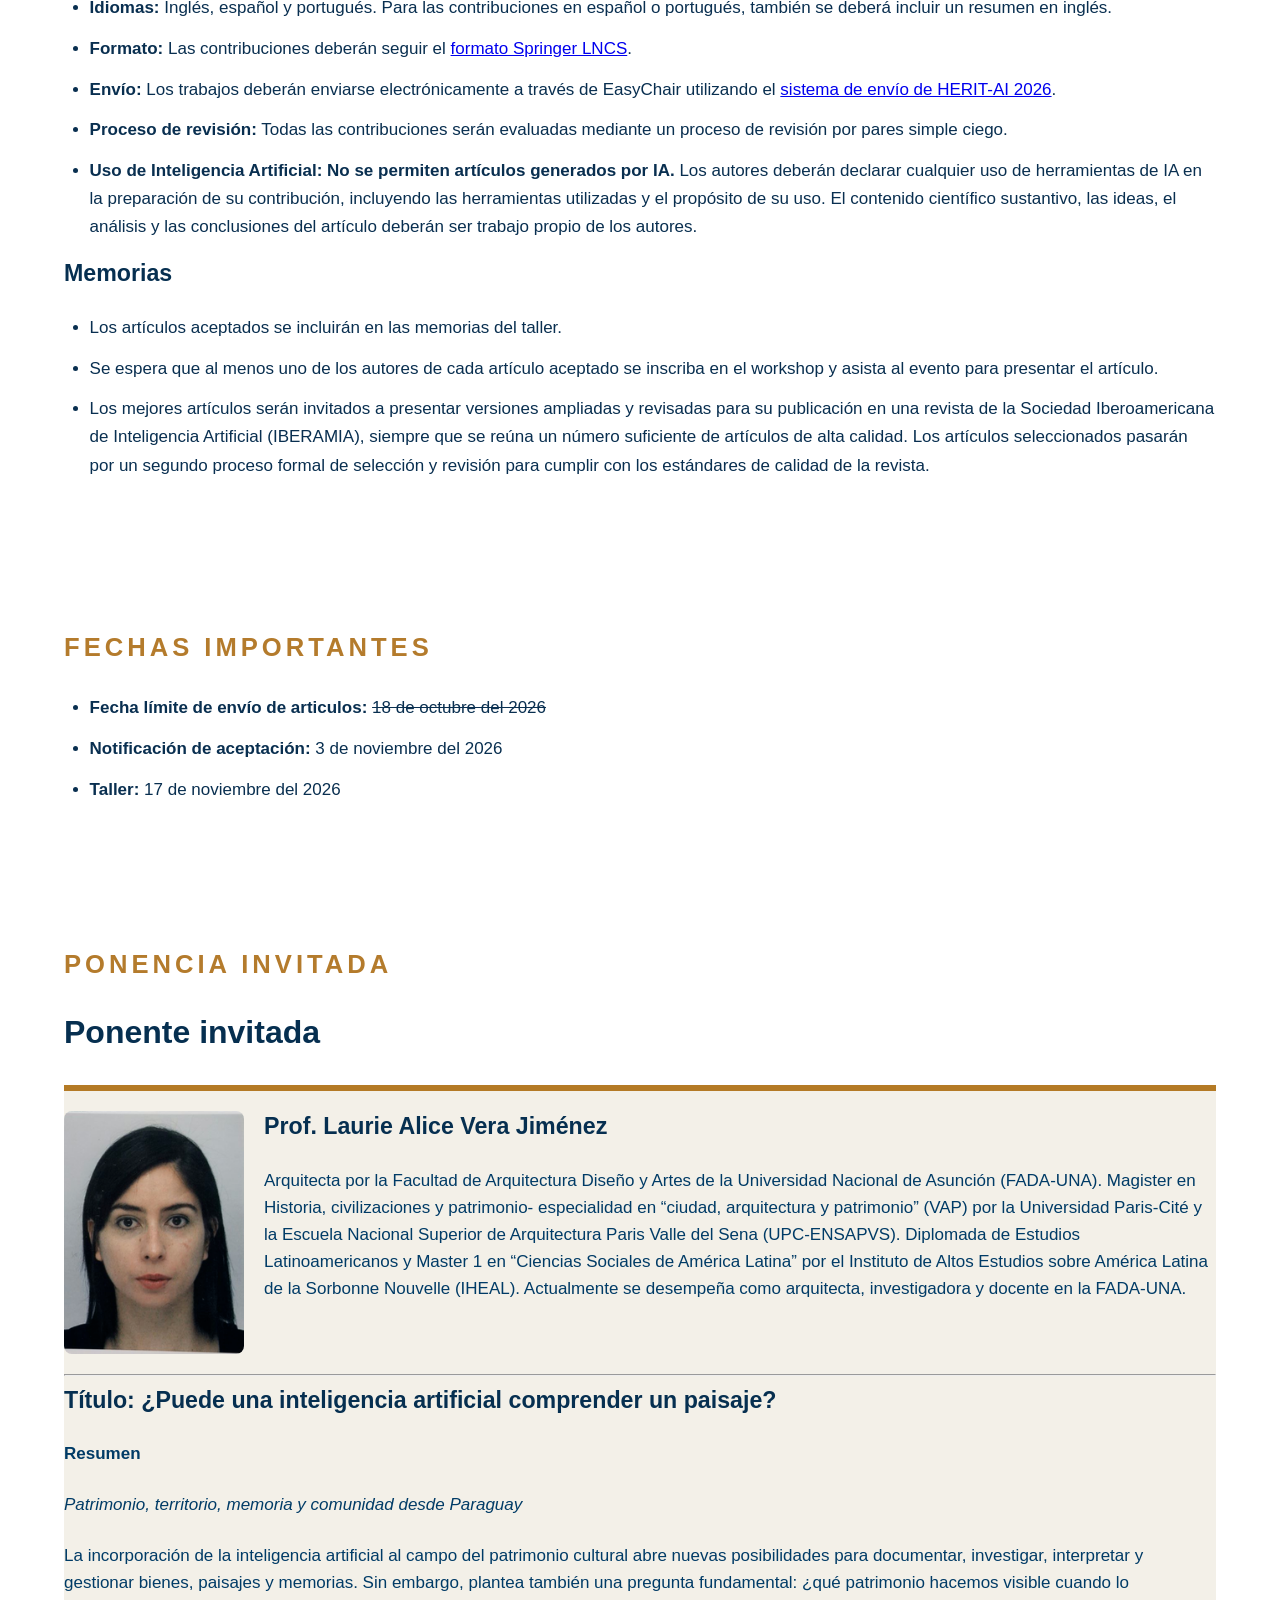
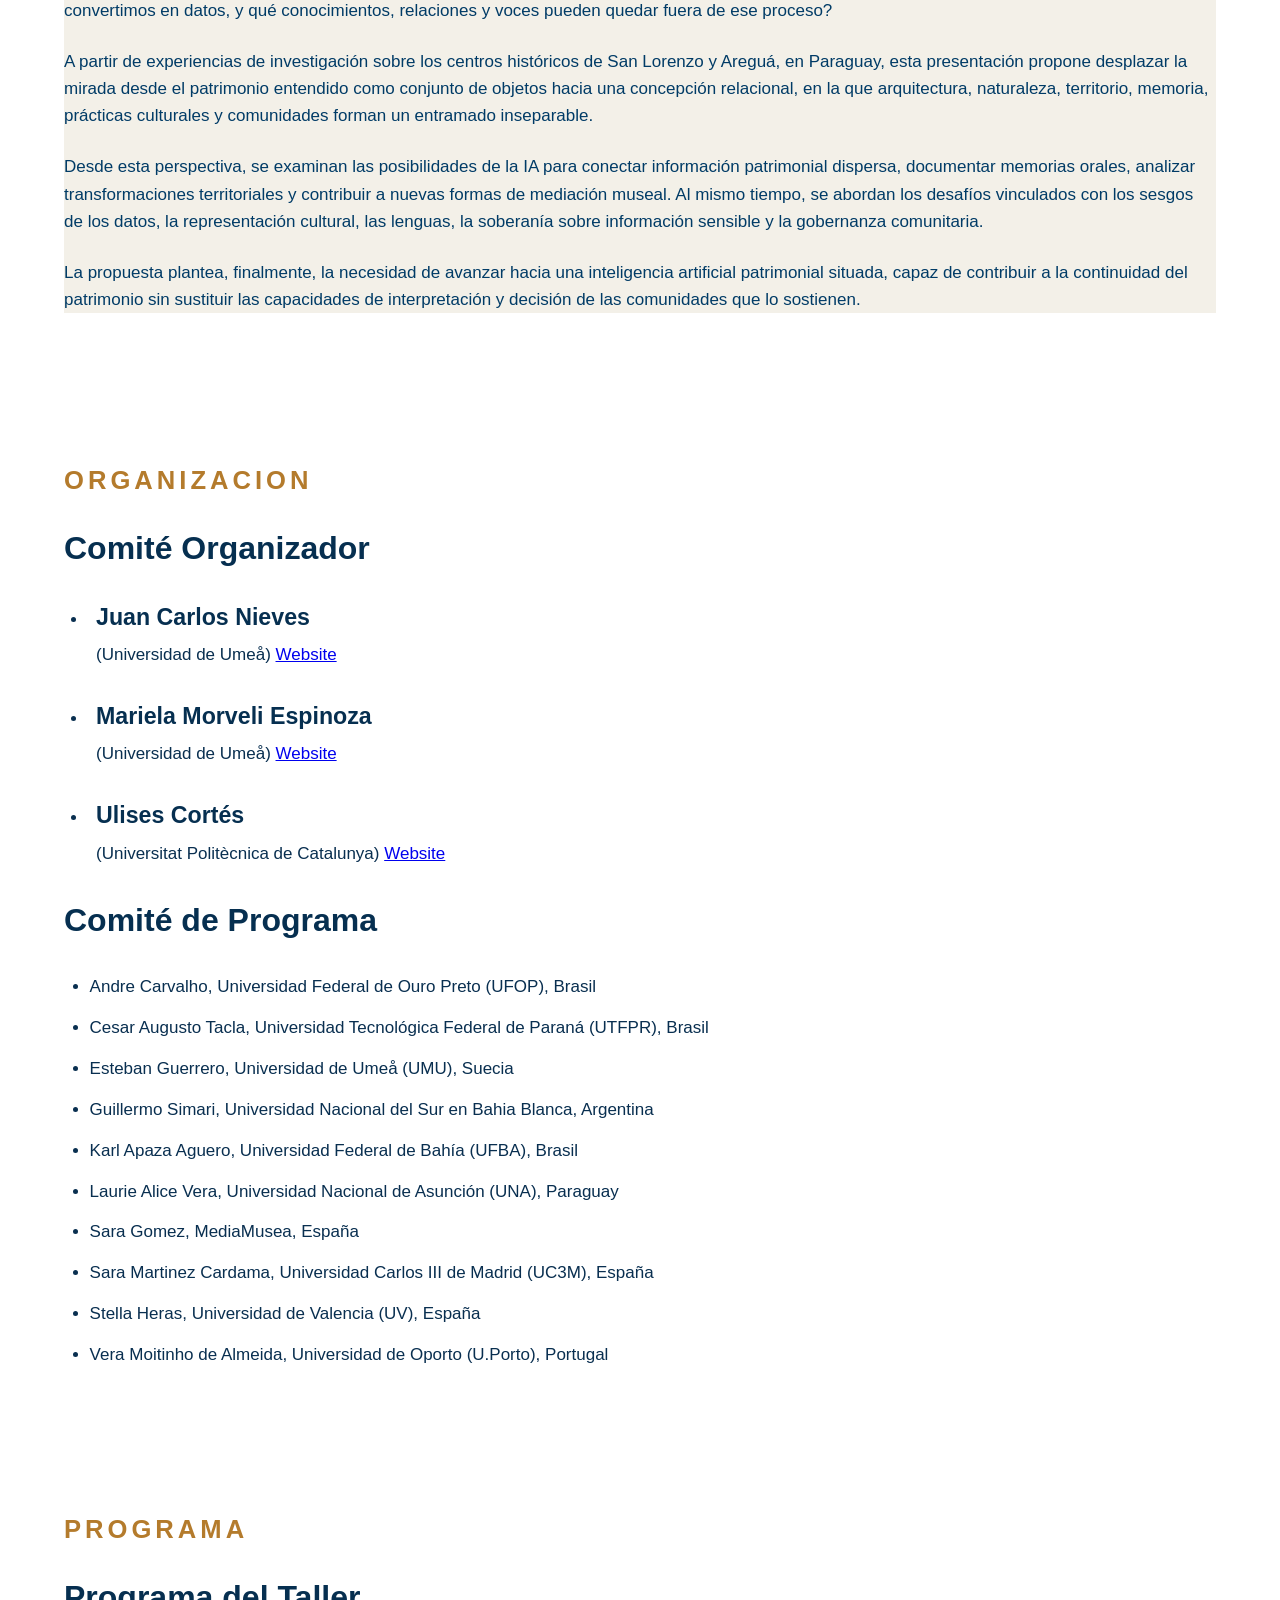
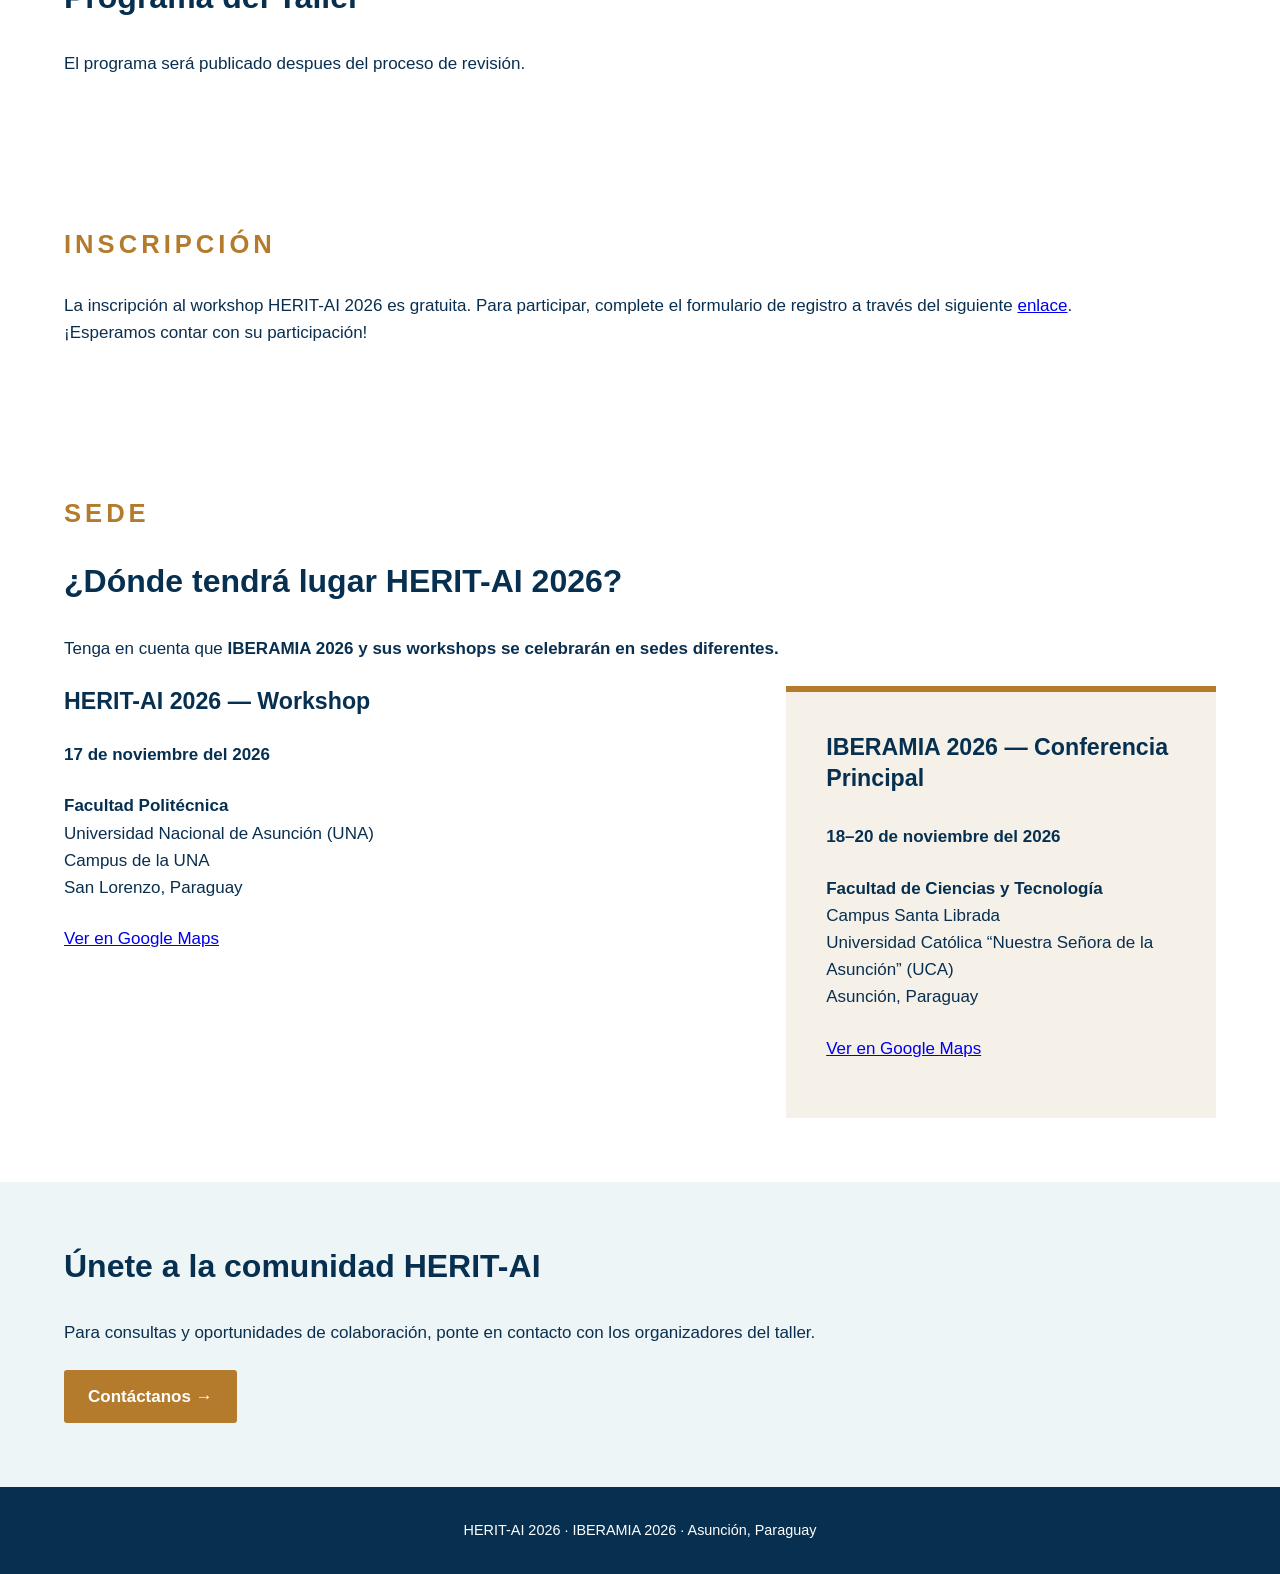
==== commit b976192b: "Update index.html" ====
--- a/es/index.html
+++ b/es/index.html
@@ -228,7 +228,7 @@
   <ul>
     
     <li>
-     <strong>Fecha límite de envío de articulos:</strong> 18 de octubre del 2026
+     <strong>Fecha límite de envío de articulos:</strong> <del>18 de octubre del 2026</del>
 </li>
 <li>
   <strong>Notificación de aceptación:</strong> 3 de noviembre del 2026
@@ -342,7 +342,8 @@
     </section>
 
      <section id="register" class="section">
-<h2>Inscripción</h2>
+        <p class="section-label">Inscripción</p>
+
         La inscripción al workshop HERIT-AI 2026 es gratuita. Para participar, complete el formulario de registro a través del siguiente <a href="https://forms.gle/tm6sqABcTa9pPyYt8" target="_blank" rel="noopener">enlace</a>. 
 
 <p> ¡Esperamos contar con su participación! </p>
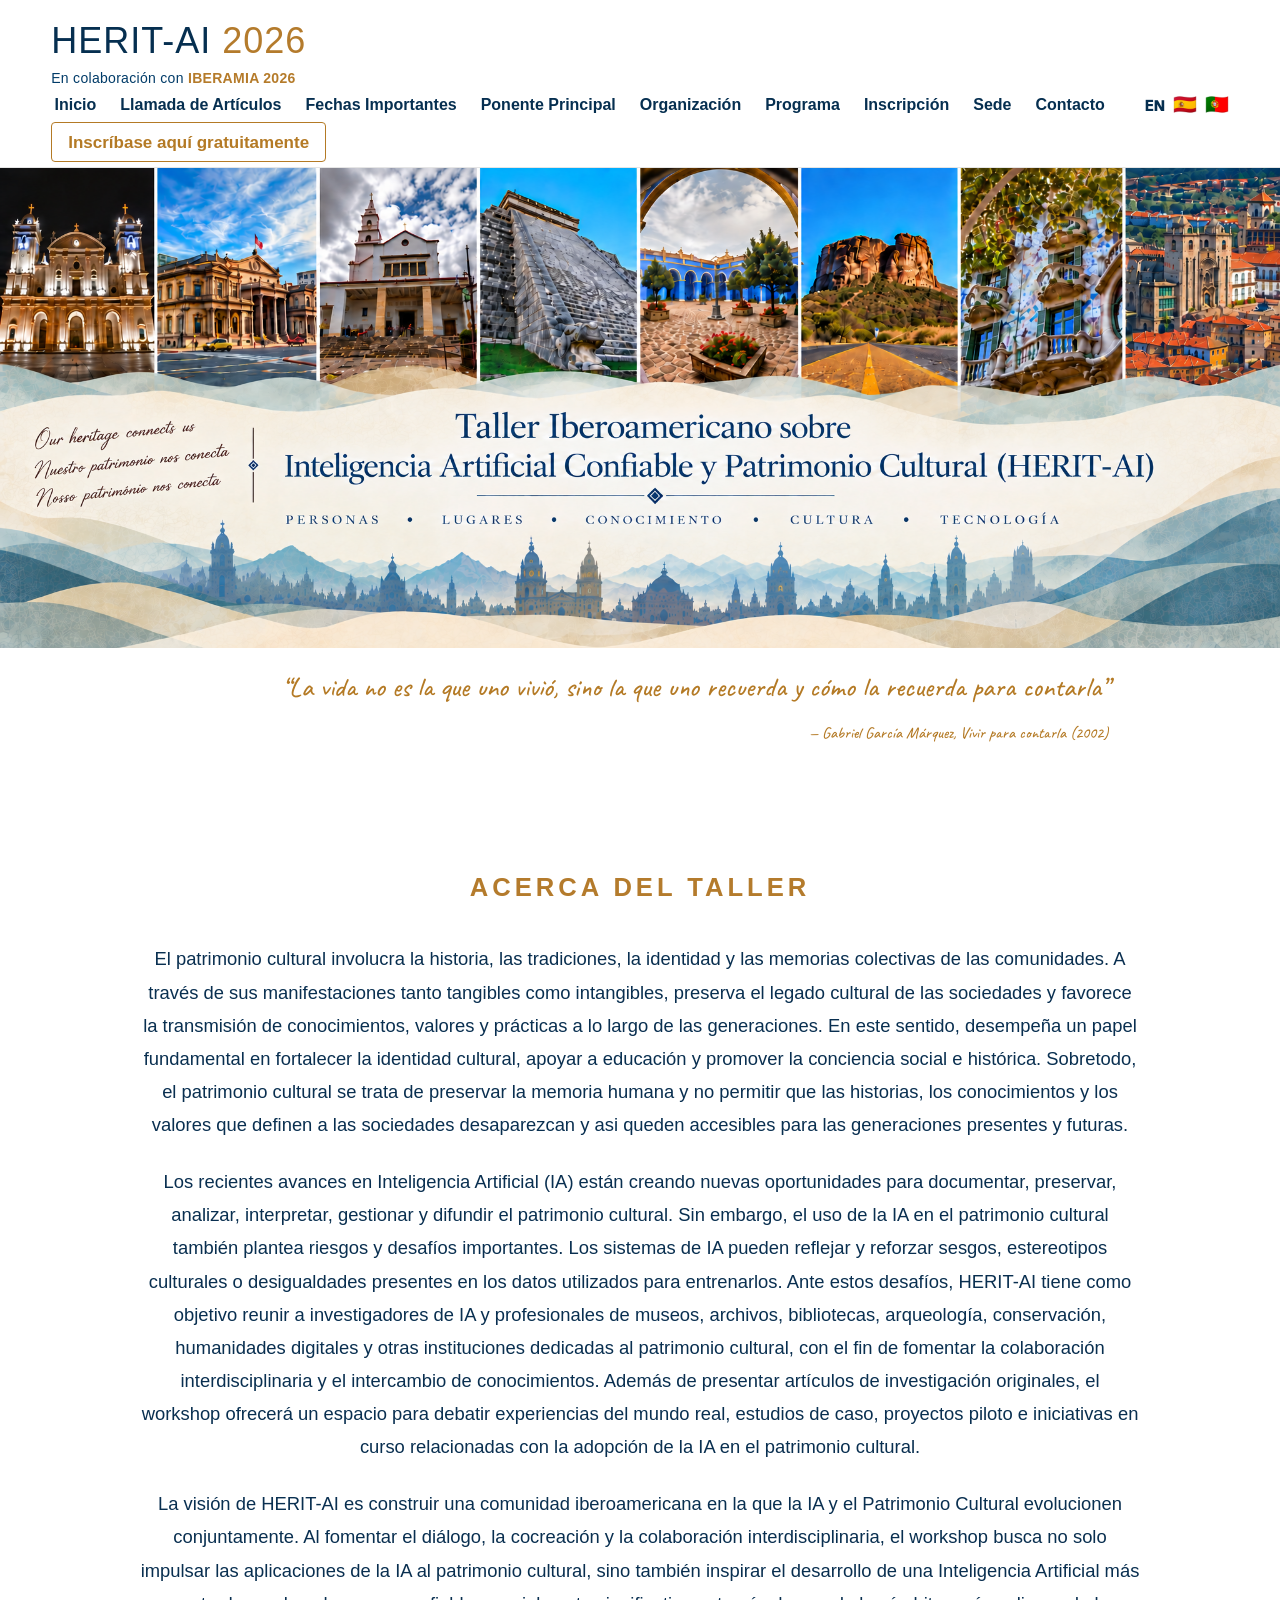
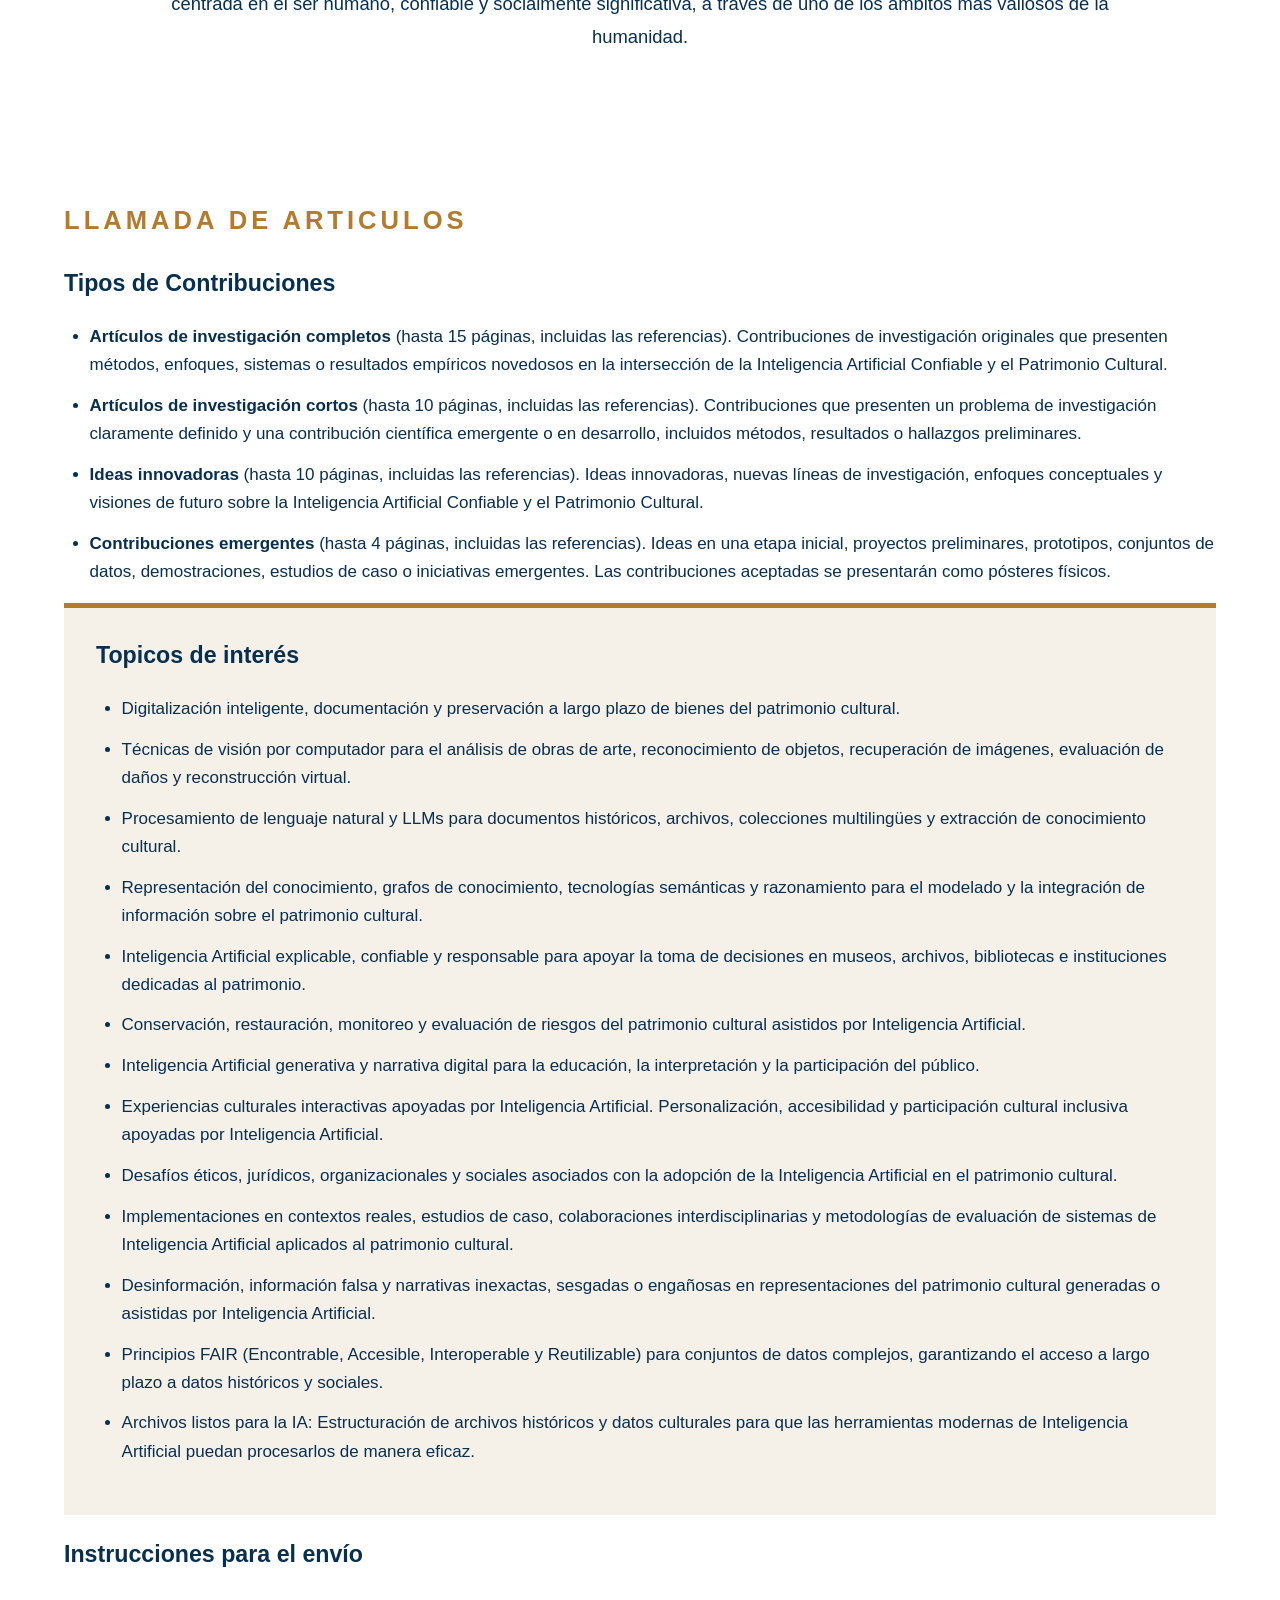
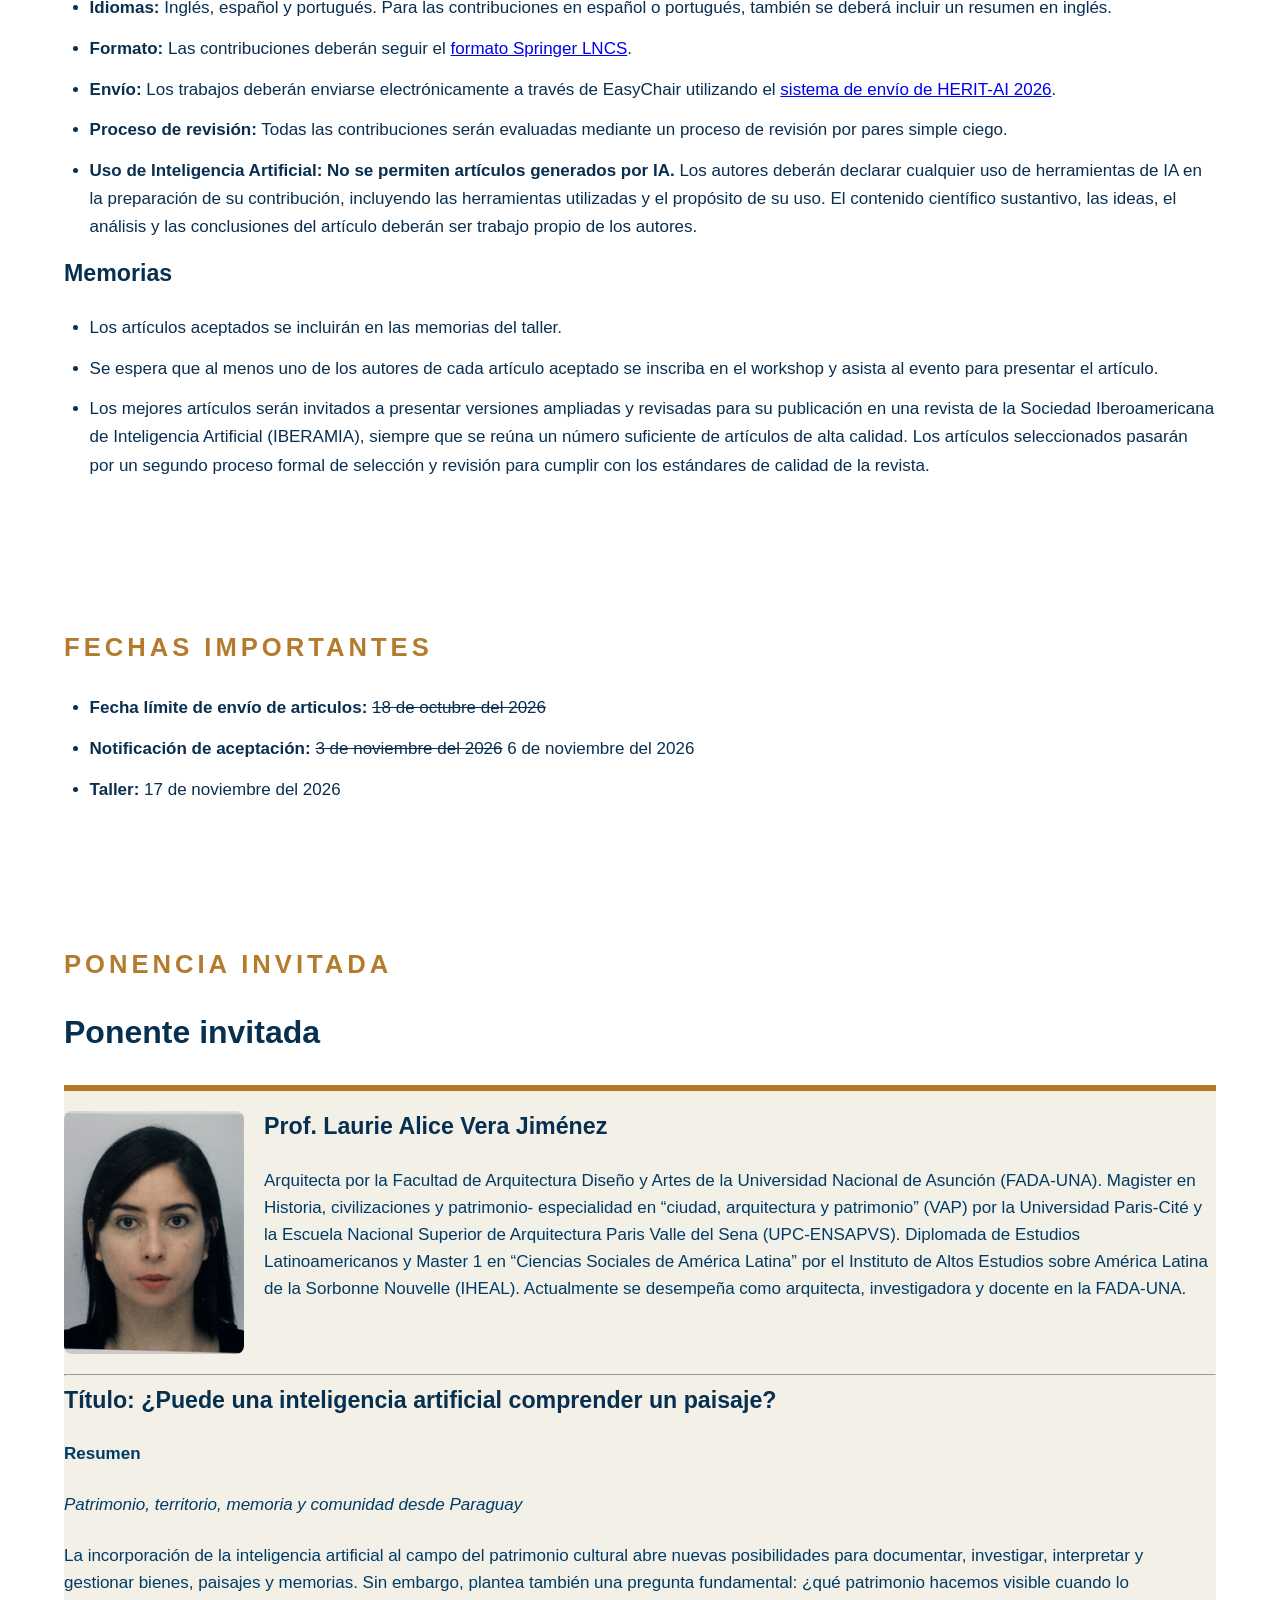
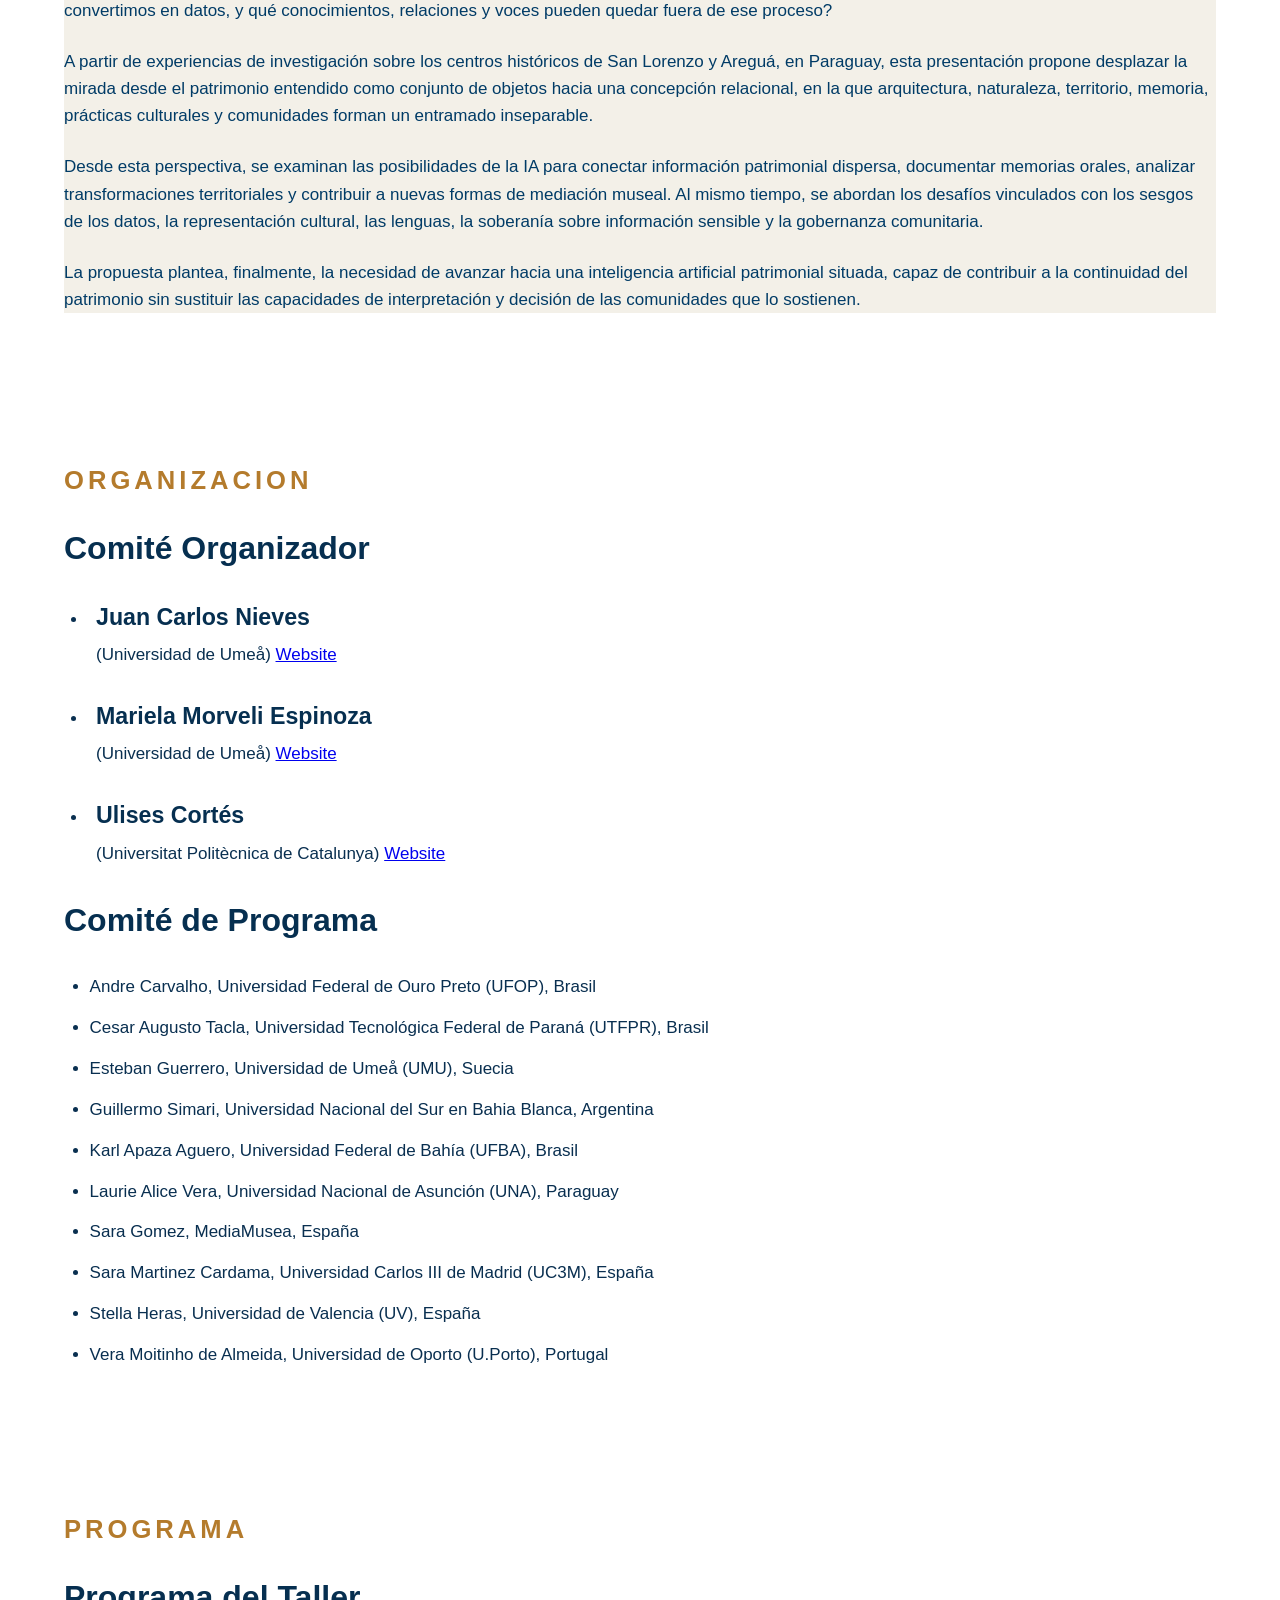
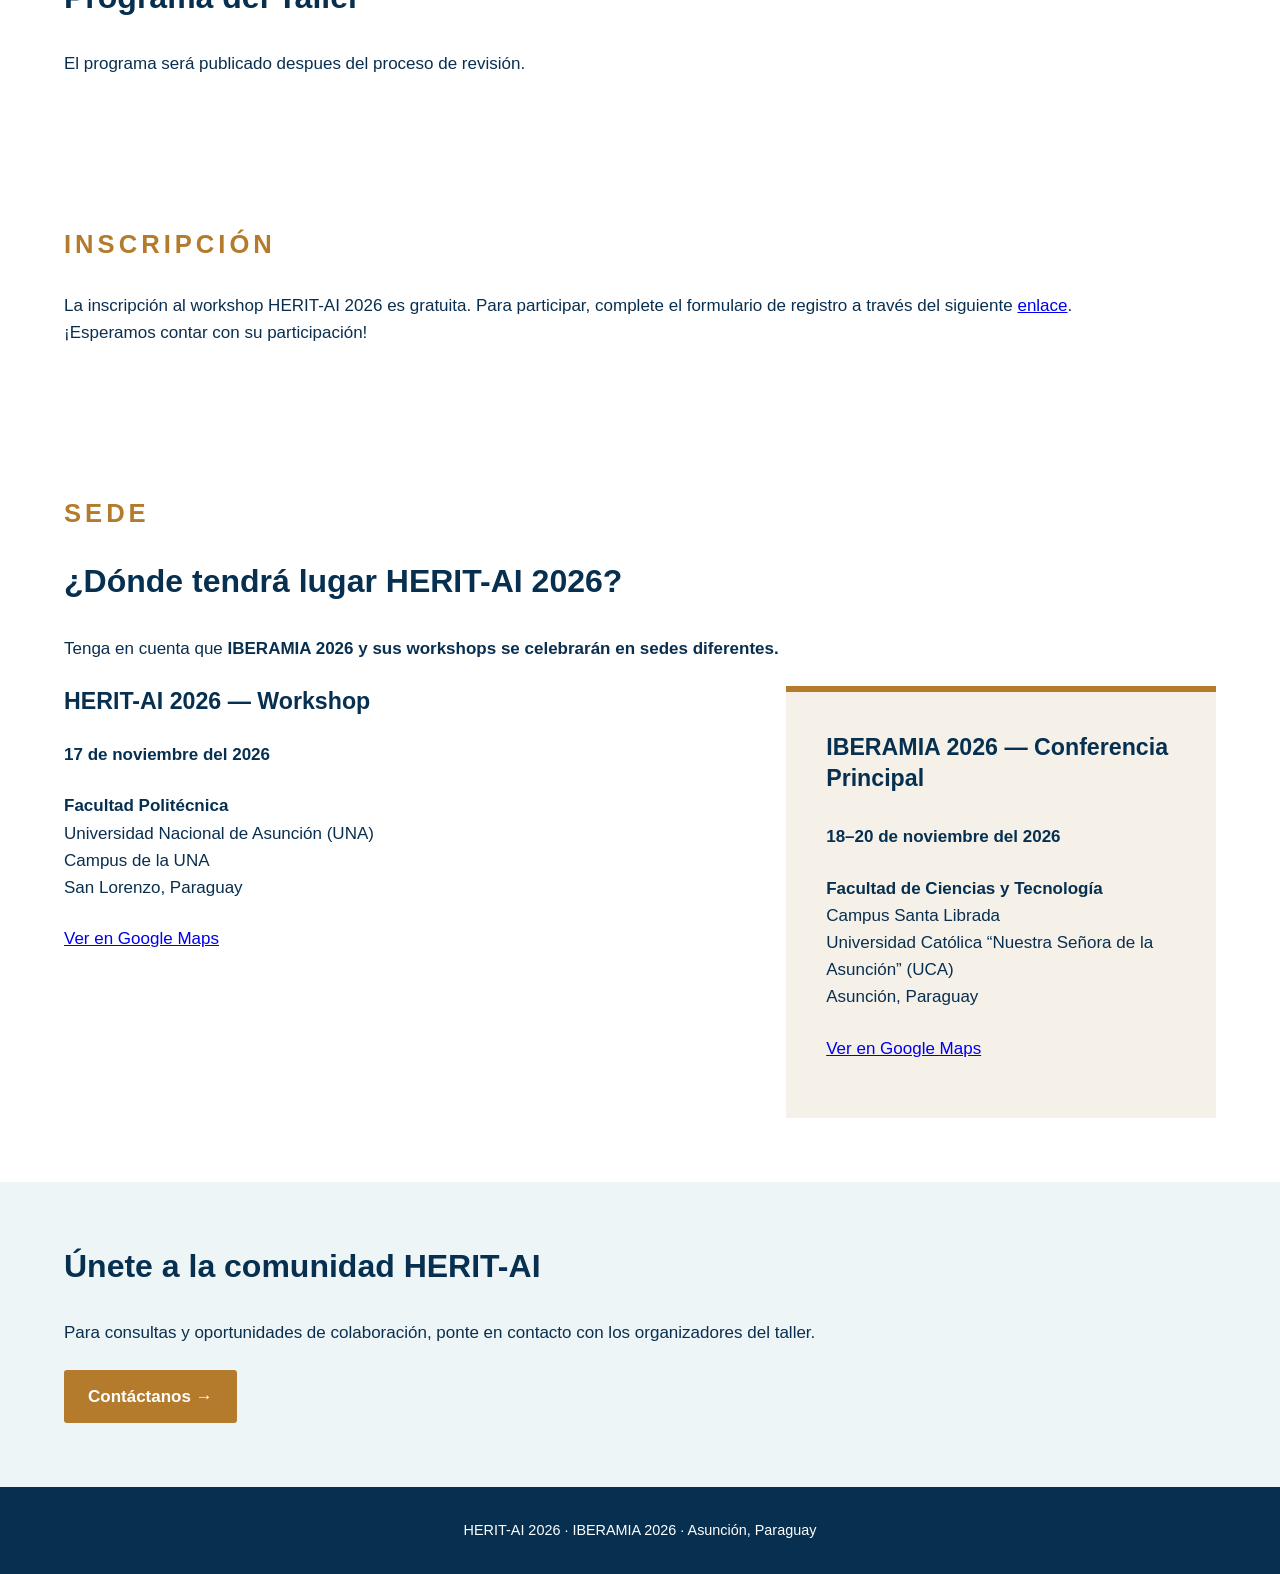
==== commit d38a47d1: "Update index.html" ====
--- a/es/index.html
+++ b/es/index.html
@@ -231,7 +231,7 @@
      <strong>Fecha límite de envío de articulos:</strong> <del>18 de octubre del 2026</del>
 </li>
 <li>
-  <strong>Notificación de aceptación:</strong> 3 de noviembre del 2026
+  <strong>Notificación de aceptación:</strong> <del>3 de noviembre del 2026</del> 6 de noviembre del 2026
 </li>
     </li>
     <li>
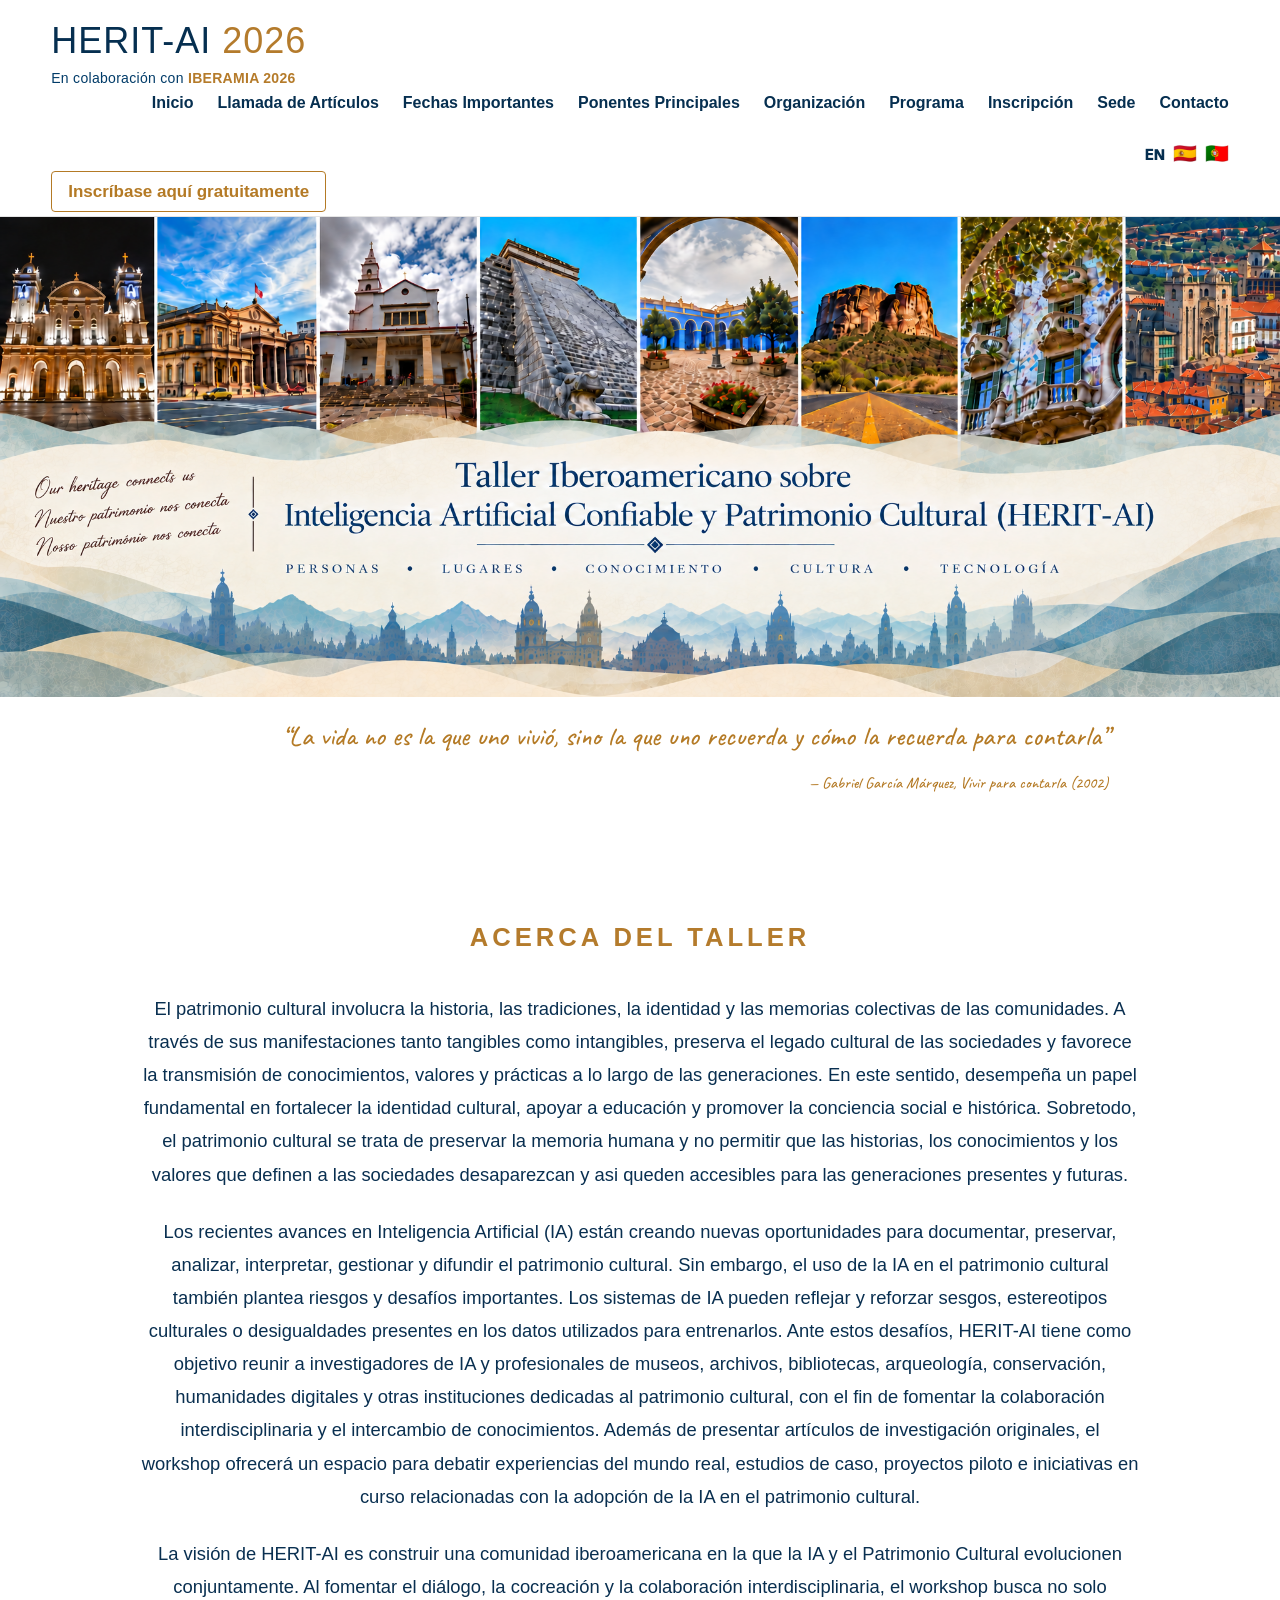
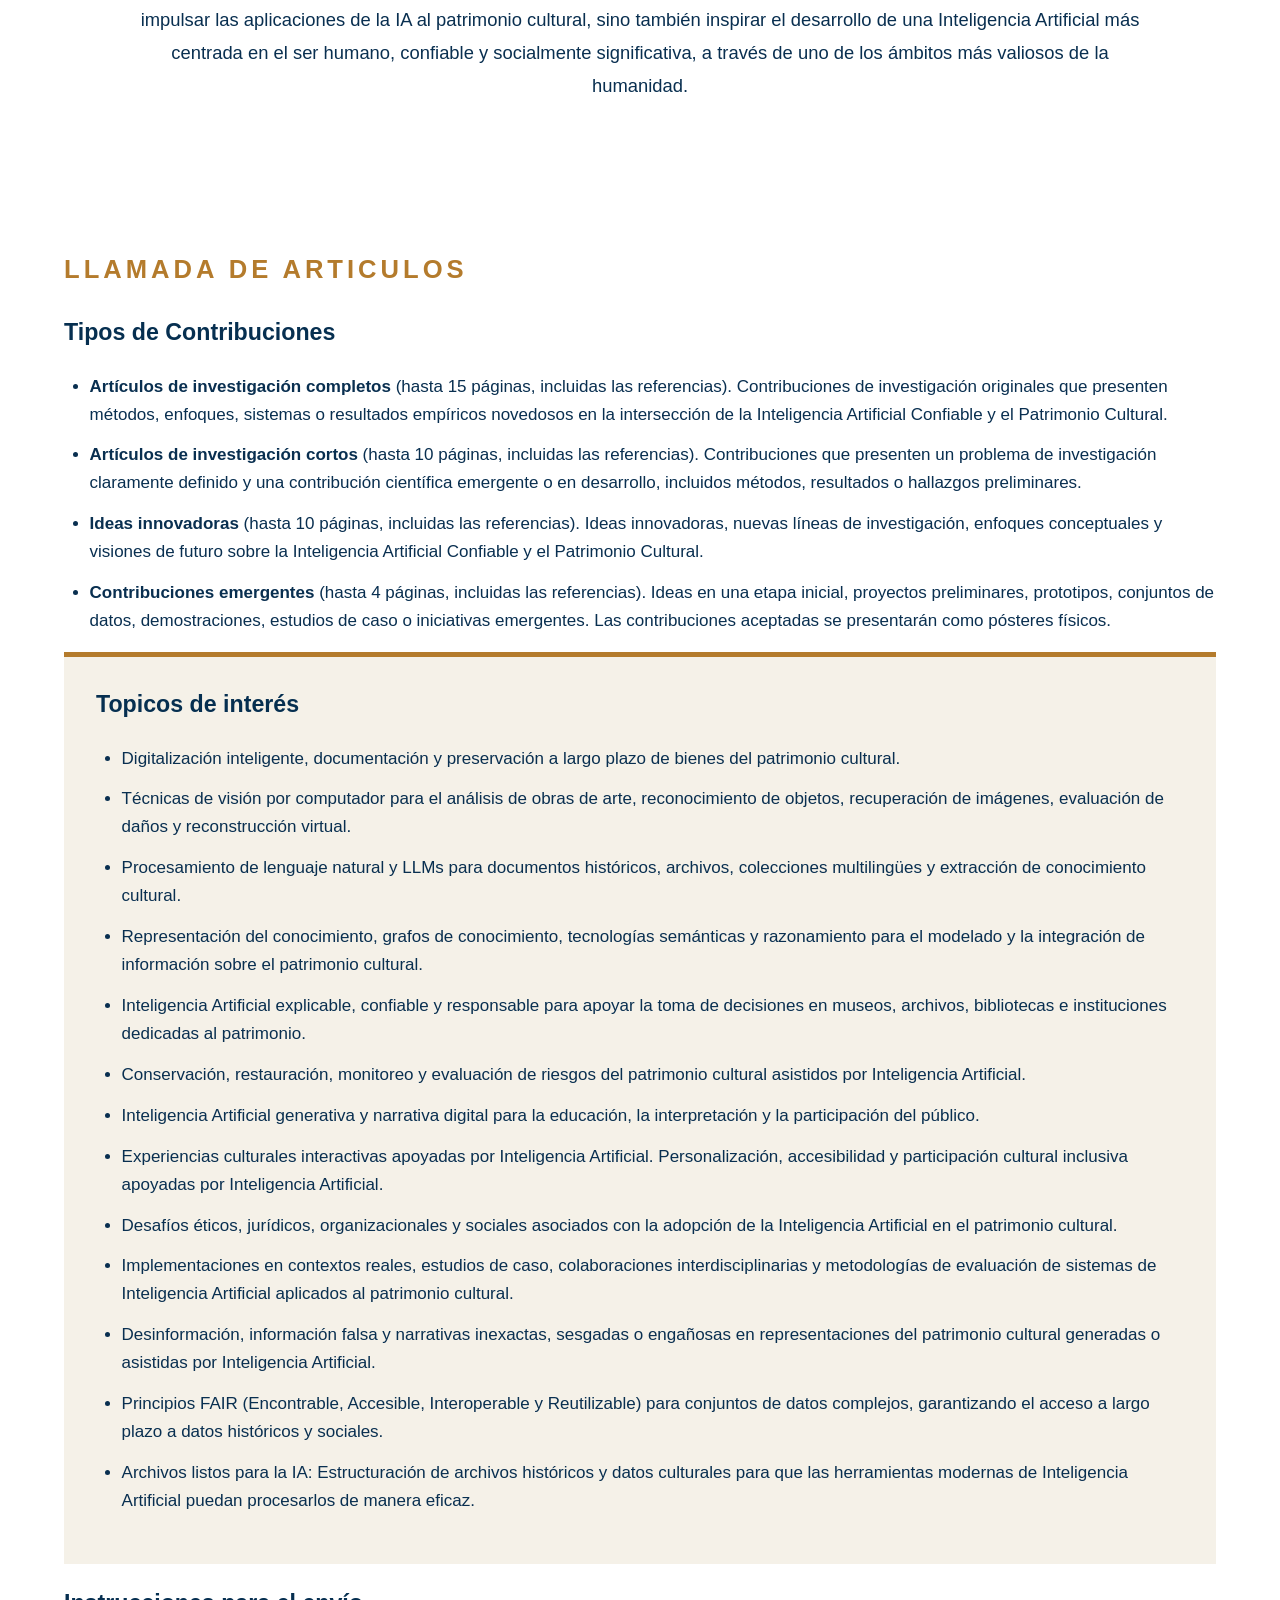
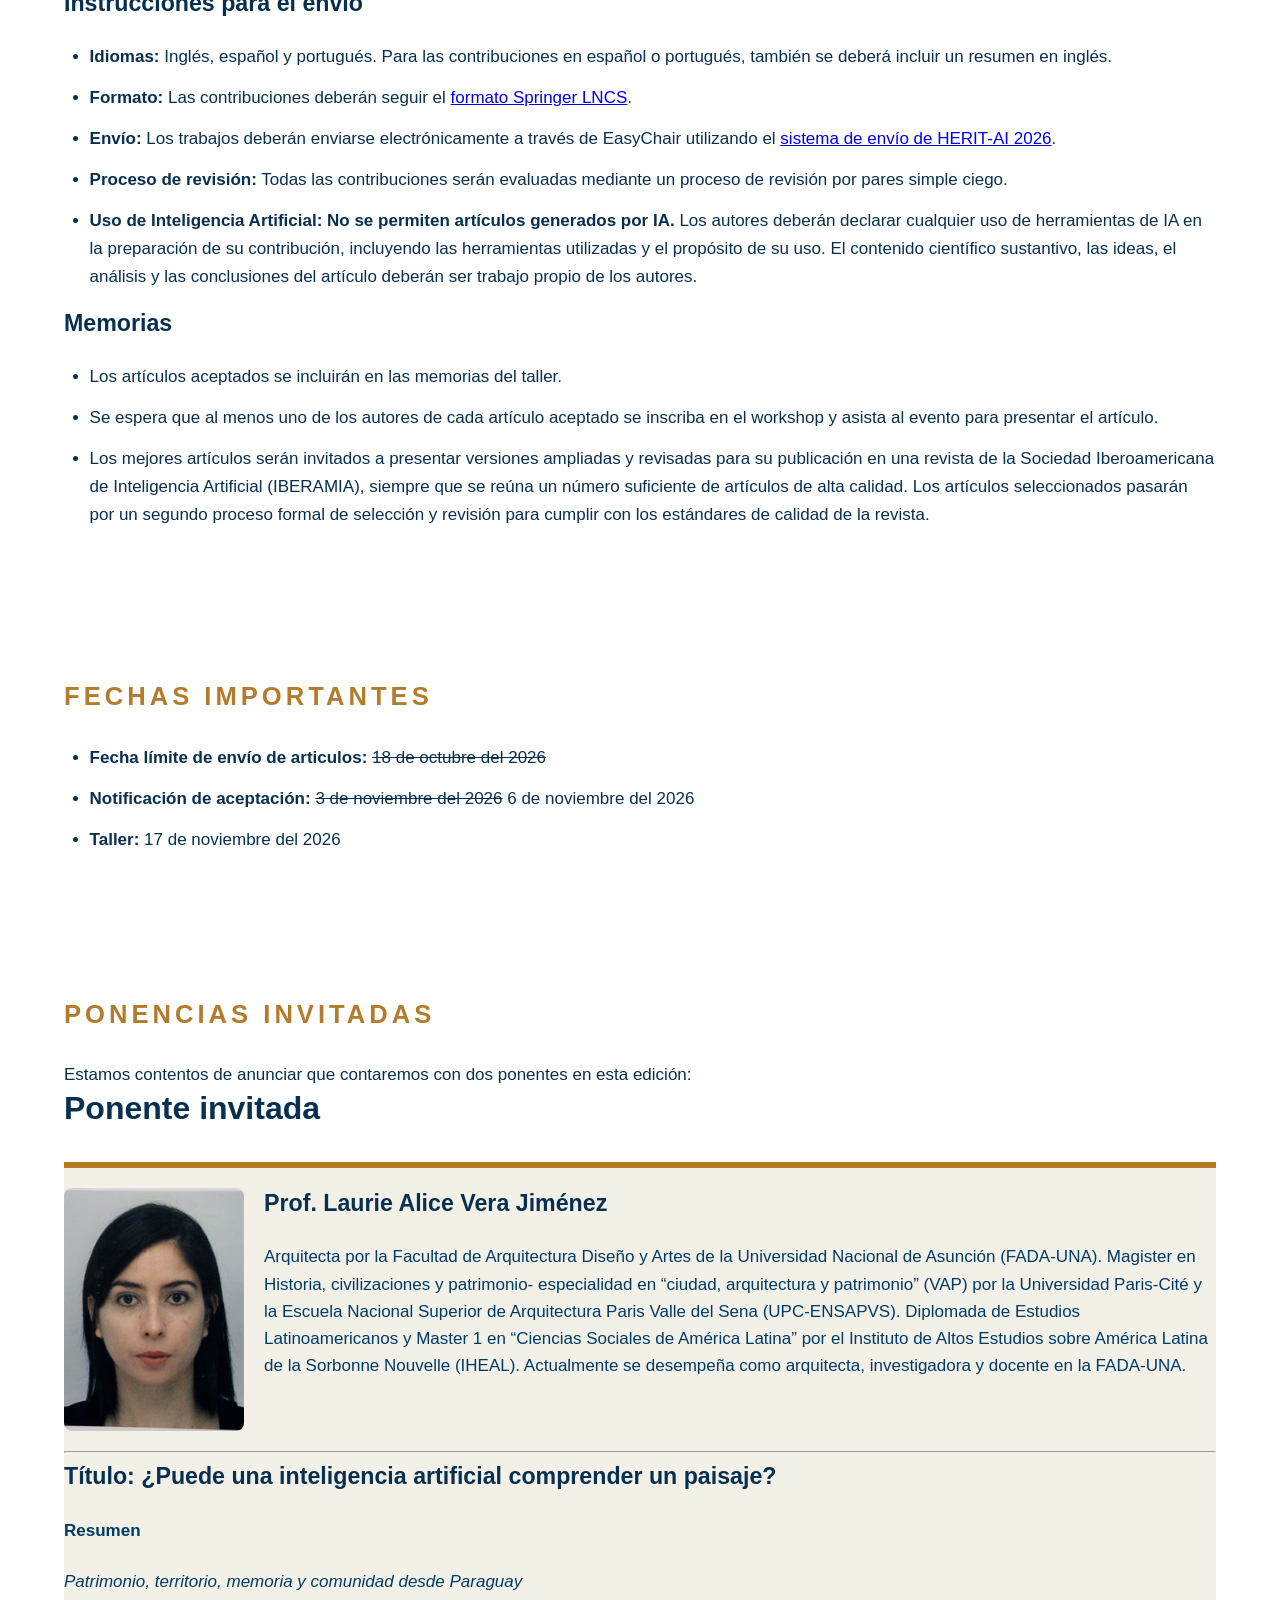
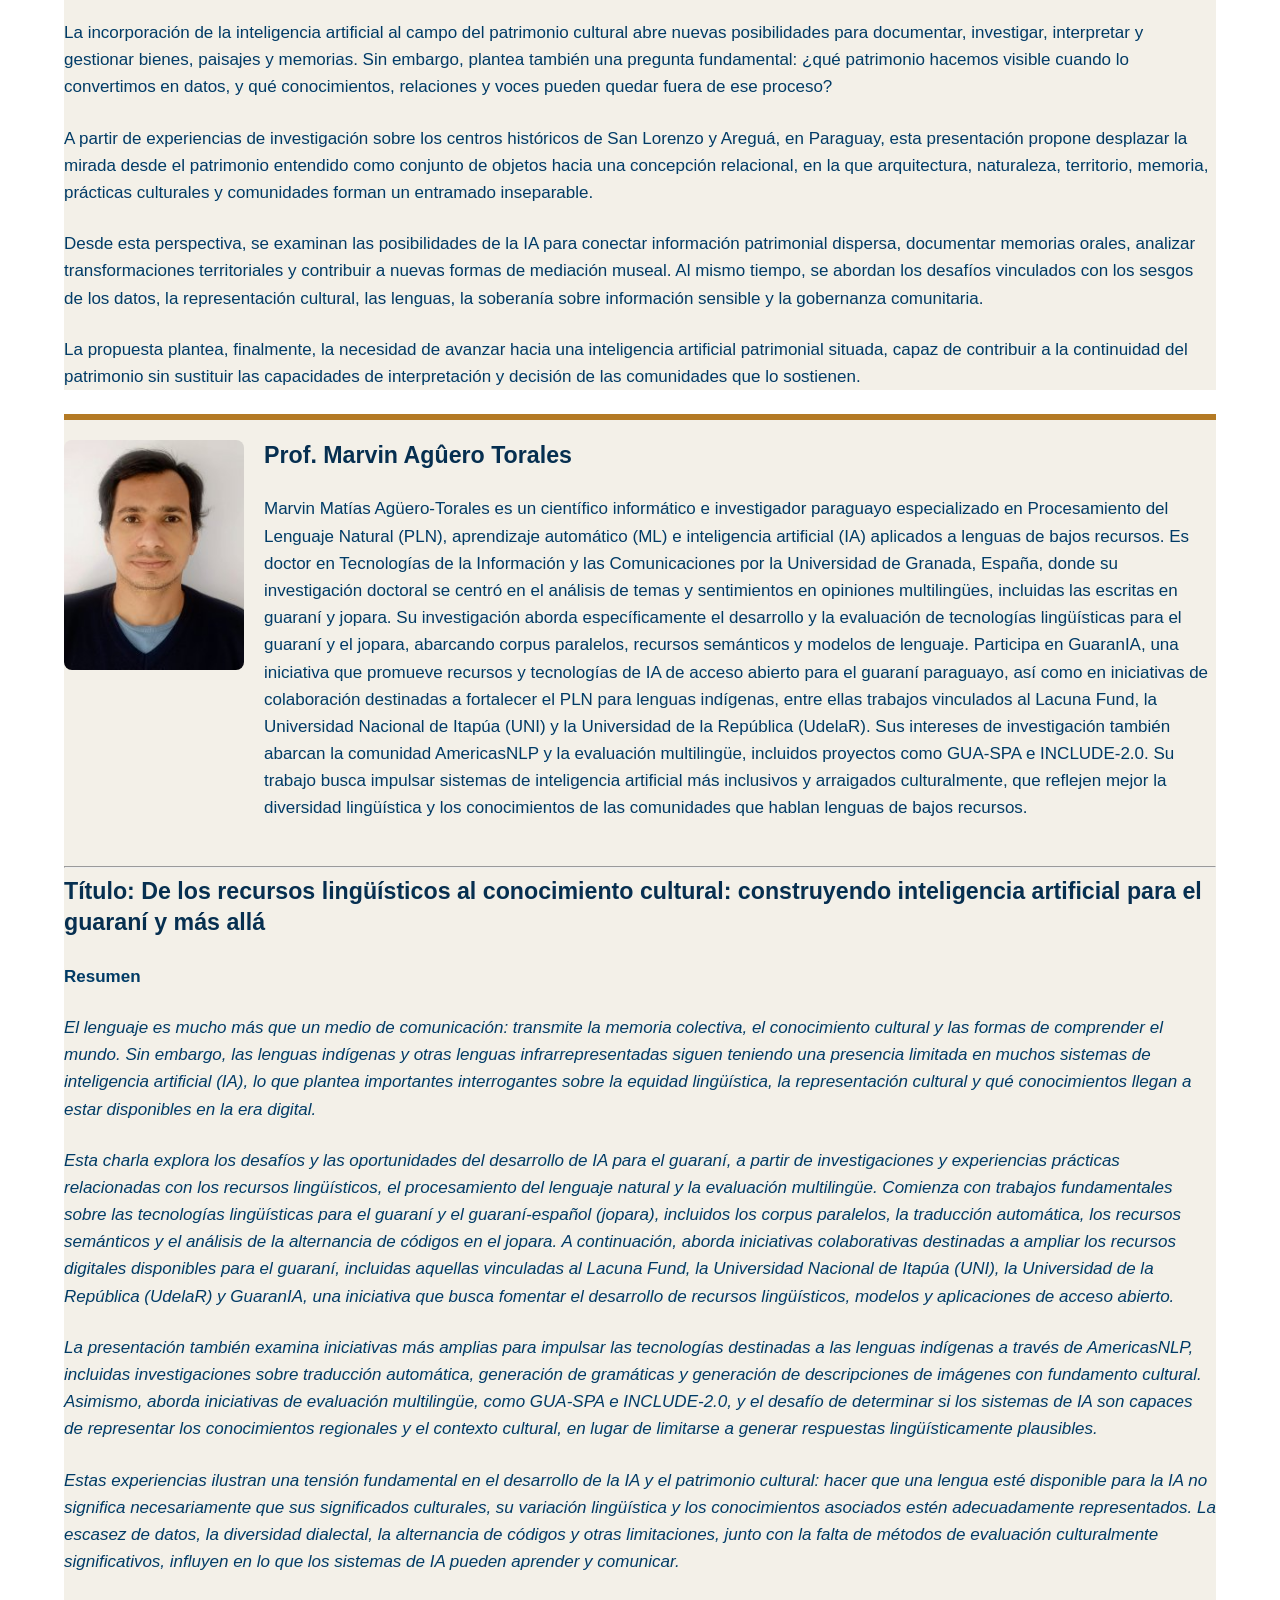
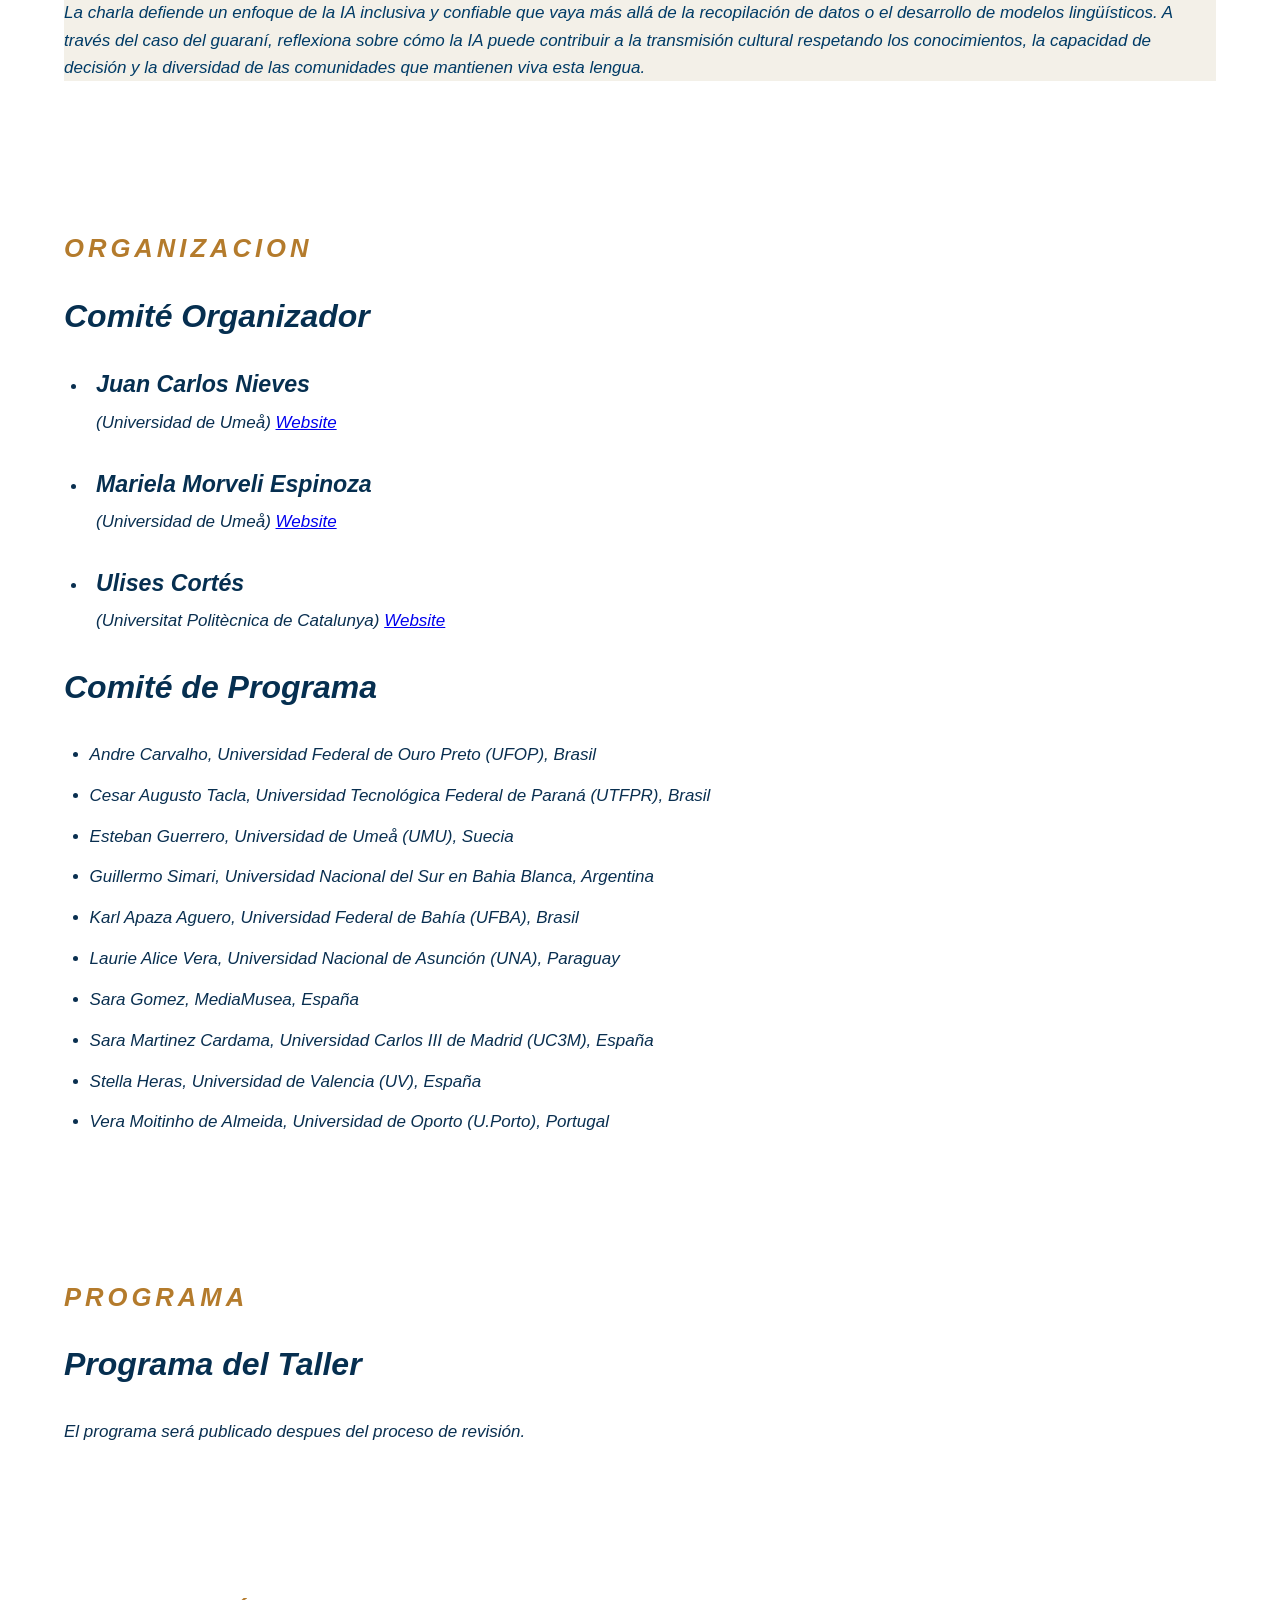
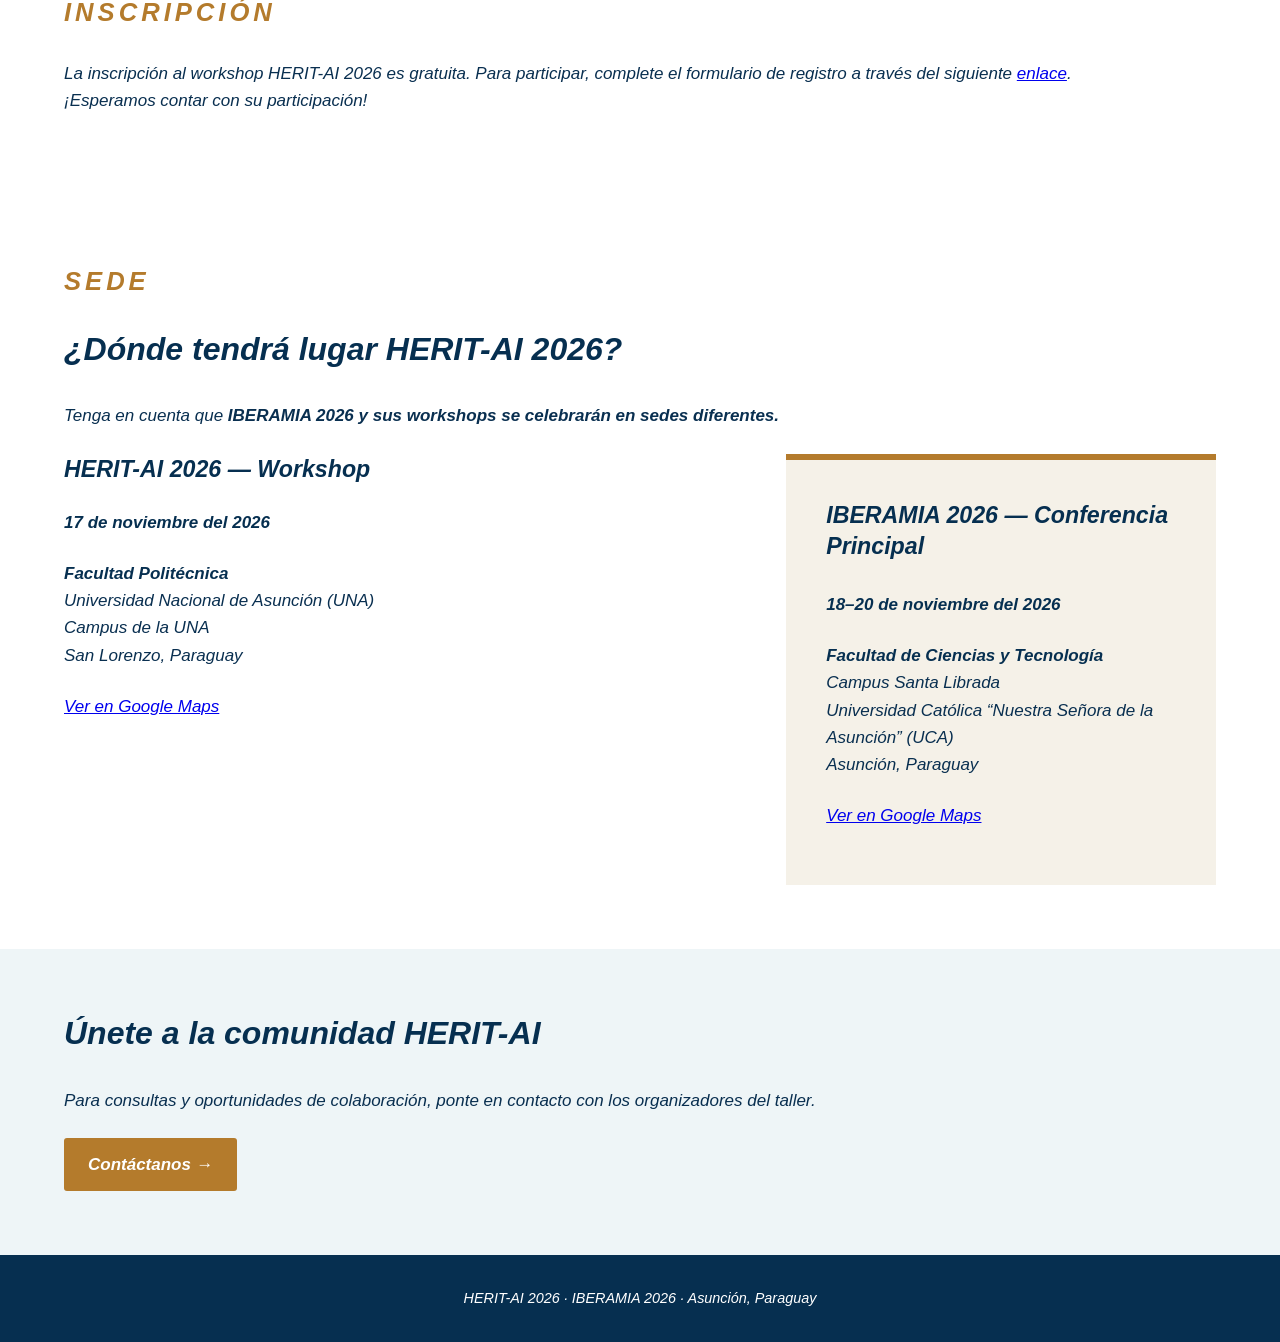
==== commit aa8c22d5: "Update index.html" ====
--- a/es/index.html
+++ b/es/index.html
@@ -47,7 +47,7 @@
     <a href="#home">Inicio</a>
     <a href="#call">Llamada de Artículos</a>
     <a href="#dates">Fechas Importantes</a>
-    <a href="#keynote">Ponente Principal</a>
+    <a href="#keynote">Ponentes Principales</a>
     <a href="#organisation">Organización</a>
     <a href="#programme">Programa</a>
        <a href="#register">Inscripción</a>
@@ -241,7 +241,9 @@
 </section>
 
     <section id="keynote" class="section">
-    <p class="section-label">PONENCIA INVITADA</p>
+    <p class="section-label">PONENCIAS INVITADAS</p>
+
+       Estamos contentos de anunciar que contaremos con dos ponentes en esta edición: <br>
 <h2>Ponente invitada</h2>
        
 <div class="keynote-block">
@@ -297,6 +299,49 @@
 sostienen.</p>
  
 </div> 
+
+    <div class="keynote-block">
+<div class="profesora">
+  <img
+    src="marvin.jpg"
+    alt="Prof. Marvin Agûero Torales"
+  />
+
+  <div class="profesora-info">
+    <h3>Prof. Marvin Agûero Torales</h3>
+
+    <p>
+    Marvin Matías Agüero-Torales es un científico informático e investigador paraguayo especializado en Procesamiento del Lenguaje Natural (PLN), aprendizaje automático (ML) e inteligencia artificial (IA) aplicados a lenguas de bajos recursos.
+
+Es doctor en Tecnologías de la Información y las Comunicaciones por la Universidad de Granada, España, donde su investigación doctoral se centró en el análisis de temas y sentimientos en opiniones multilingües, incluidas las escritas en guaraní y jopara.
+
+Su investigación aborda específicamente el desarrollo y la evaluación de tecnologías lingüísticas para el guaraní y el jopara, abarcando corpus paralelos, recursos semánticos y modelos de lenguaje. Participa en GuaranIA, una iniciativa que promueve recursos y tecnologías de IA de acceso abierto para el guaraní paraguayo, así como en iniciativas de colaboración destinadas a fortalecer 
+       el PLN para lenguas indígenas, entre ellas trabajos vinculados al Lacuna Fund, la Universidad Nacional de Itapúa (UNI) y la Universidad de la República (UdelaR).
+
+Sus intereses de investigación también abarcan la comunidad AmericasNLP y la evaluación multilingüe, incluidos proyectos como GUA-SPA e INCLUDE-2.0.
+
+Su trabajo busca impulsar sistemas de inteligencia artificial más inclusivos y arraigados culturalmente, que reflejen mejor la diversidad lingüística y los conocimientos de las comunidades que hablan lenguas de bajos recursos.
+    </p>
+  </div>
+</div>
+<hr>
+      
+      <h3>Título: De los recursos lingüísticos al conocimiento cultural: construyendo inteligencia artificial para el guaraní y más allá</h3>
+
+     <p> <b>Resumen</b> </p>
+
+      
+      <p><i>El lenguaje es mucho más que un medio de comunicación: transmite la memoria colectiva, el conocimiento cultural y las formas de comprender el mundo. Sin embargo, las lenguas indígenas y otras lenguas infrarrepresentadas siguen teniendo una presencia limitada en muchos sistemas de inteligencia artificial (IA), lo que plantea importantes interrogantes sobre la equidad lingüística, la representación cultural y qué conocimientos llegan a estar disponibles en la era digital.</p>
+
+      <p>Esta charla explora los desafíos y las oportunidades del desarrollo de IA para el guaraní, a partir de investigaciones y experiencias prácticas relacionadas con los recursos lingüísticos, el procesamiento del lenguaje natural y la evaluación multilingüe. Comienza con trabajos fundamentales sobre las tecnologías lingüísticas para el guaraní y el guaraní-español (jopara), incluidos los corpus paralelos, la traducción automática, los recursos semánticos y el análisis de la alternancia de códigos en el jopara. A continuación, aborda iniciativas colaborativas destinadas a ampliar los recursos digitales disponibles para el guaraní, incluidas aquellas vinculadas al Lacuna Fund, la Universidad Nacional de Itapúa (UNI), la Universidad de la República (UdelaR) y GuaranIA, una iniciativa que busca fomentar el desarrollo de recursos lingüísticos, modelos y aplicaciones de acceso abierto.</p>
+
+      <p>La presentación también examina iniciativas más amplias para impulsar las tecnologías destinadas a las lenguas indígenas a través de AmericasNLP, incluidas investigaciones sobre traducción automática, generación de gramáticas y generación de descripciones de imágenes con fundamento cultural. Asimismo, aborda iniciativas de evaluación multilingüe, como GUA-SPA e INCLUDE-2.0, y el desafío de determinar si los sistemas de IA son capaces de representar los conocimientos regionales y el contexto cultural, en lugar de limitarse a generar respuestas lingüísticamente plausibles.</p>
+
+      <p>Estas experiencias ilustran una tensión fundamental en el desarrollo de la IA y el patrimonio cultural: hacer que una lengua esté disponible para la IA no significa necesariamente que sus significados culturales, su variación lingüística y los conocimientos asociados estén adecuadamente representados. La escasez de datos, la diversidad dialectal, la alternancia de códigos y otras limitaciones, junto con la falta de métodos de evaluación culturalmente significativos, influyen en lo que los sistemas de IA pueden aprender y comunicar.</p>
+ <p>La charla defiende un enfoque de la IA inclusiva y confiable que vaya más allá de la recopilación de datos o el desarrollo de modelos lingüísticos. A través del caso del guaraní, reflexiona sobre cómo la IA puede contribuir a la transmisión cultural respetando los conocimientos, la capacidad de decisión y la diversidad de las comunidades que mantienen viva esta lengua.</p>
+</div> 
+
+    
     </section>
 
   <section id="organisation"  class="section">
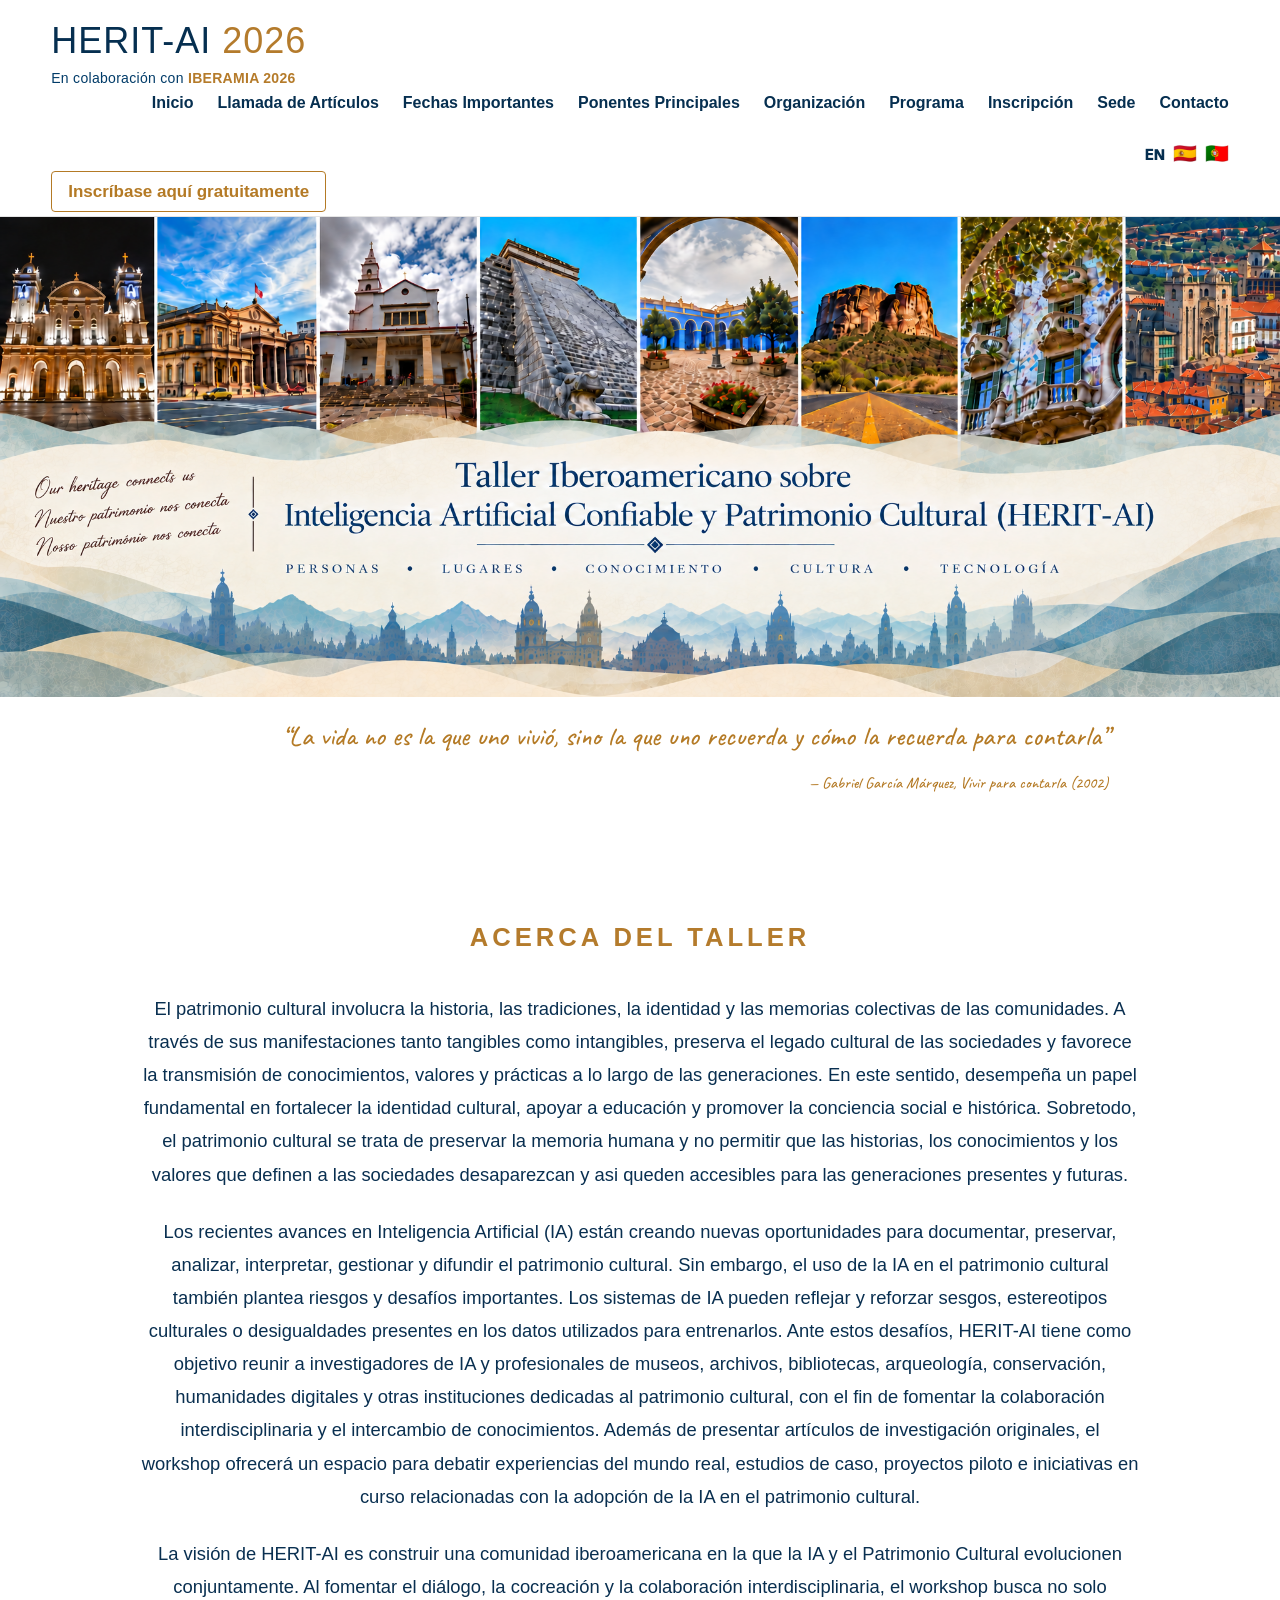
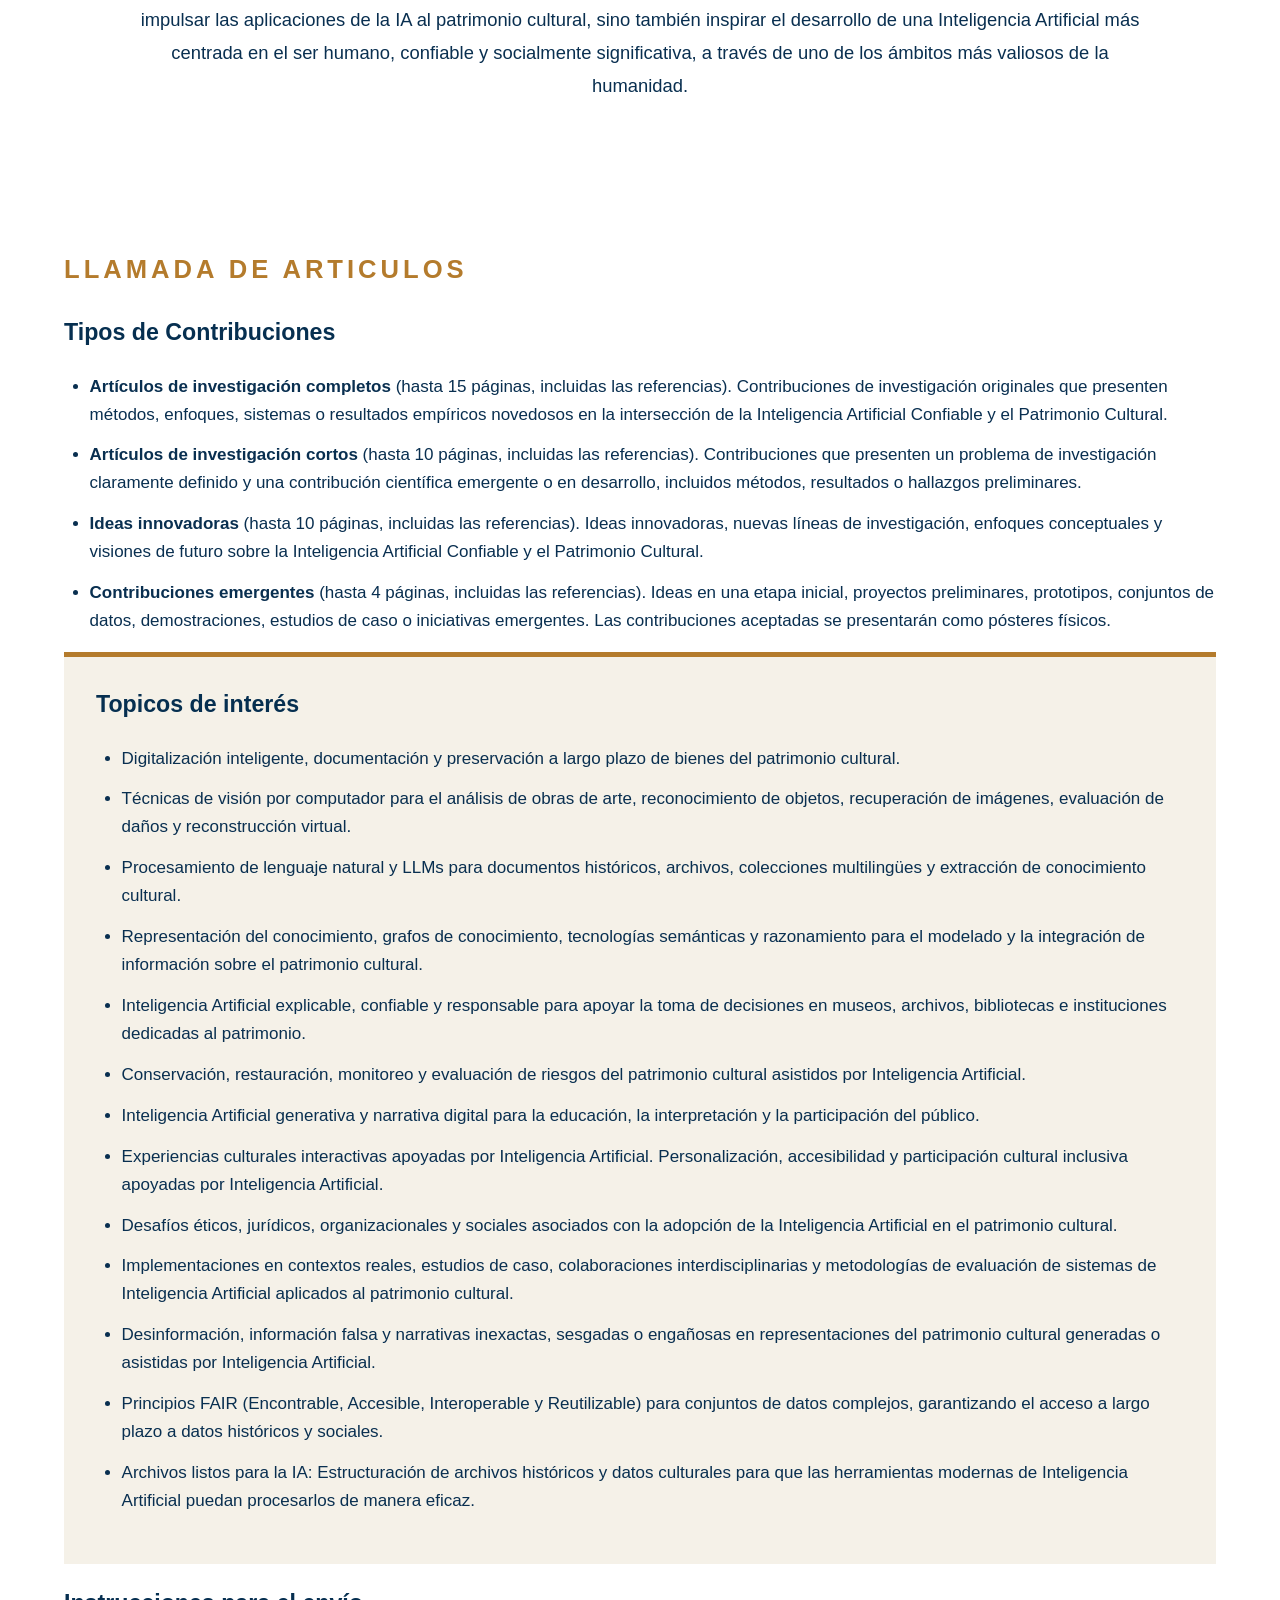
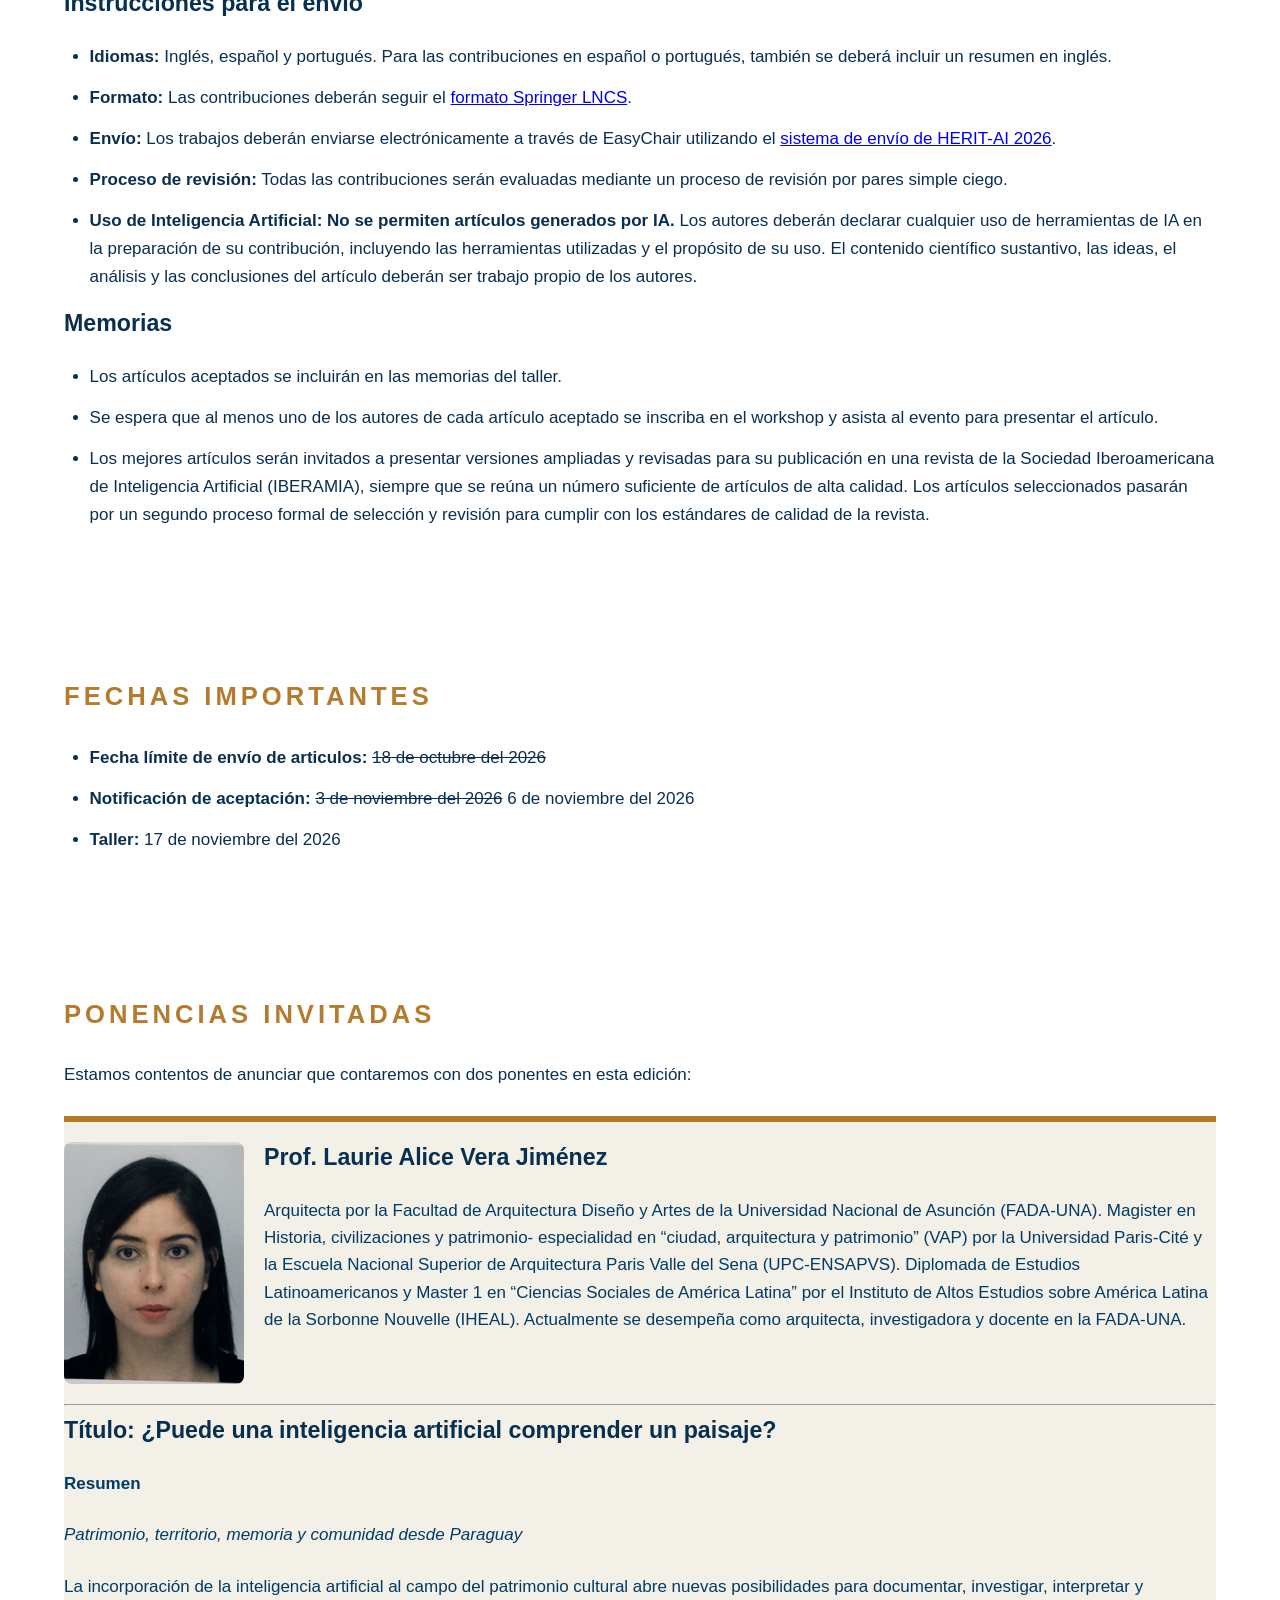
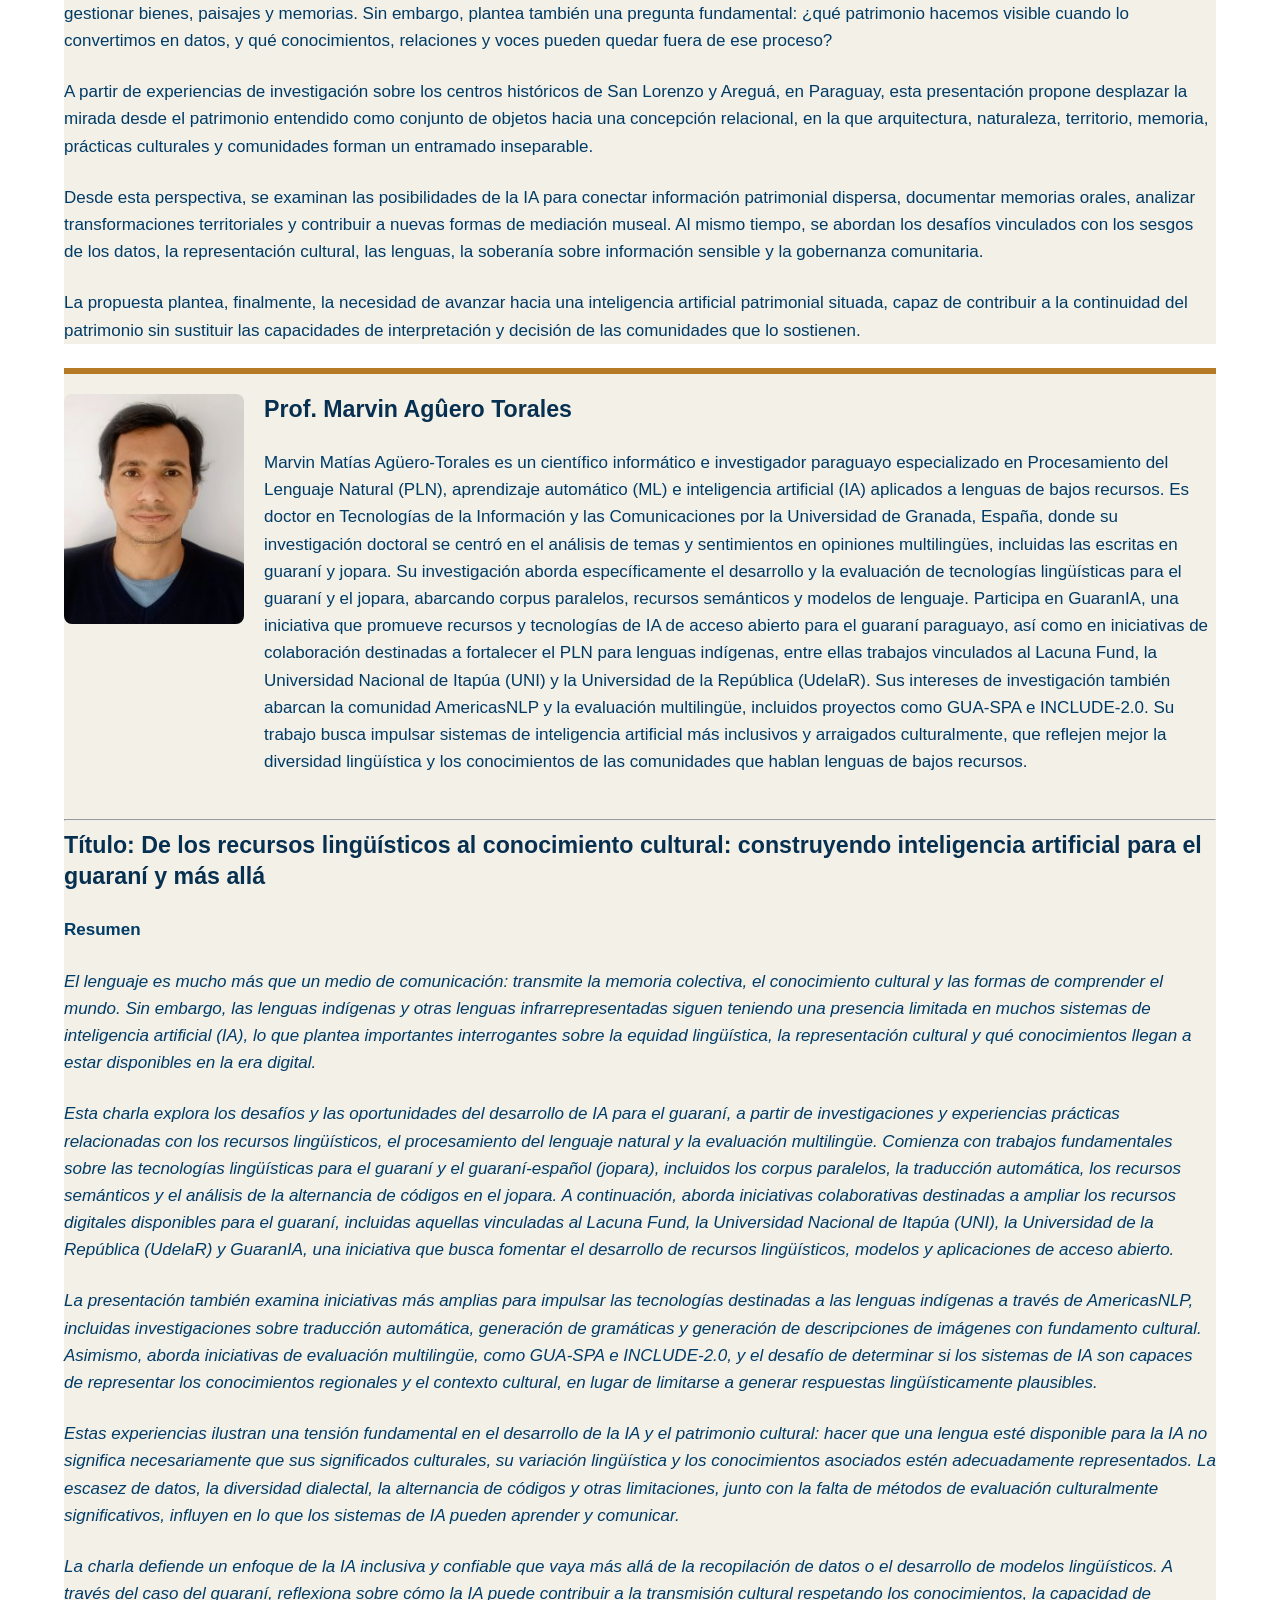
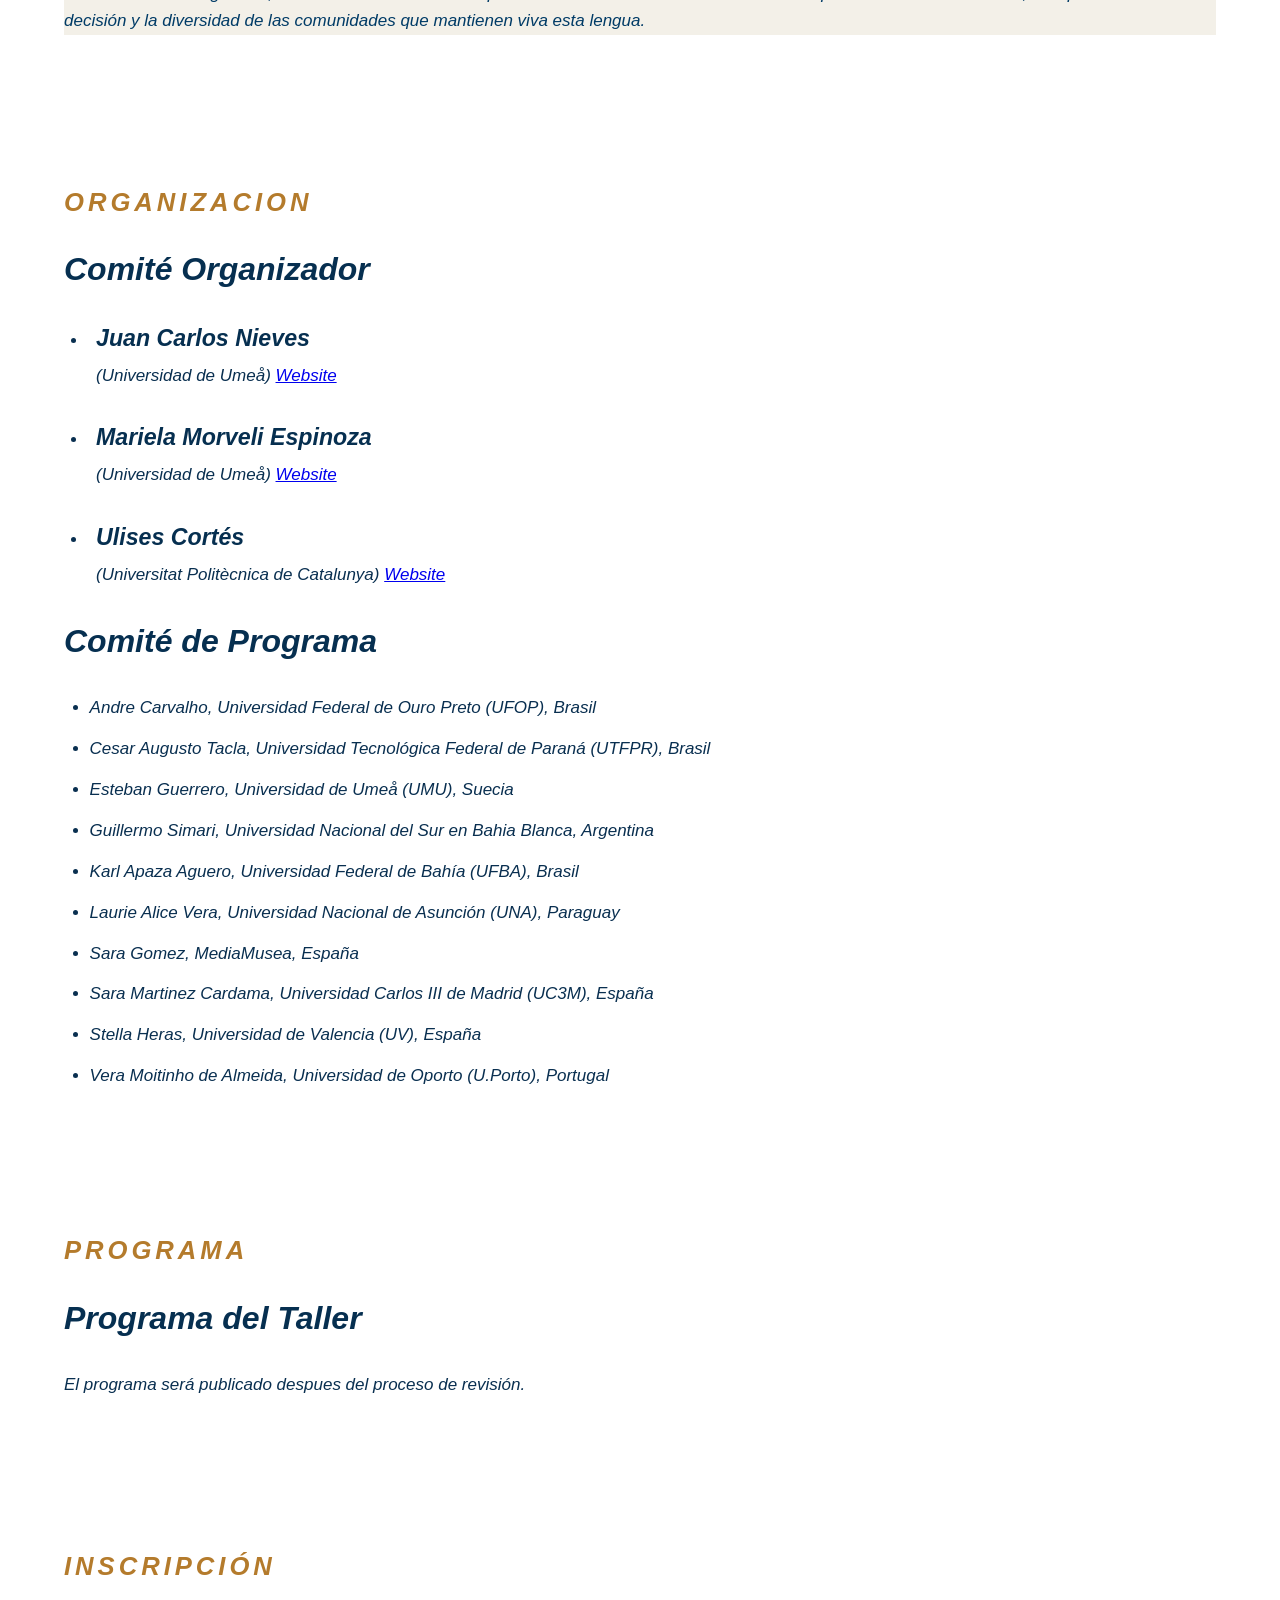
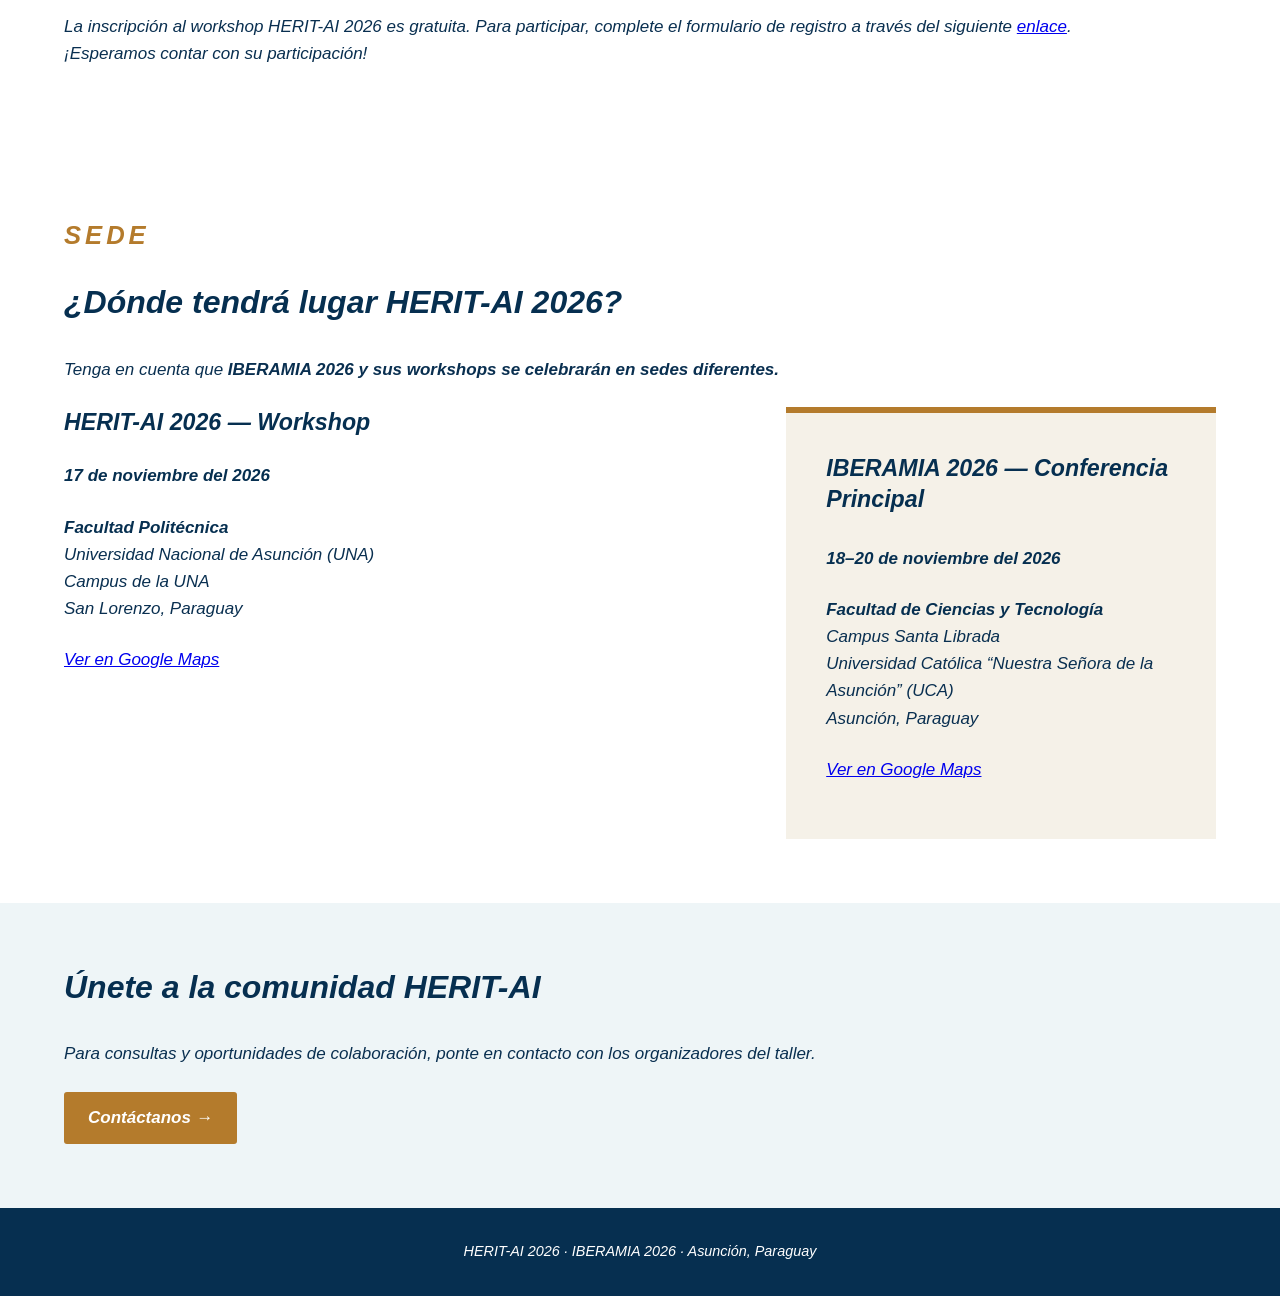
==== commit de590376: "Update index.html" ====
--- a/es/index.html
+++ b/es/index.html
@@ -243,8 +243,10 @@
     <section id="keynote" class="section">
     <p class="section-label">PONENCIAS INVITADAS</p>
 
-       Estamos contentos de anunciar que contaremos con dos ponentes en esta edición: <br>
-<h2>Ponente invitada</h2>
+      
+        Estamos contentos de anunciar que contaremos con dos ponentes en esta edición: 
+       <br>
+       <br>
        
 <div class="keynote-block">
 <div class="profesora">
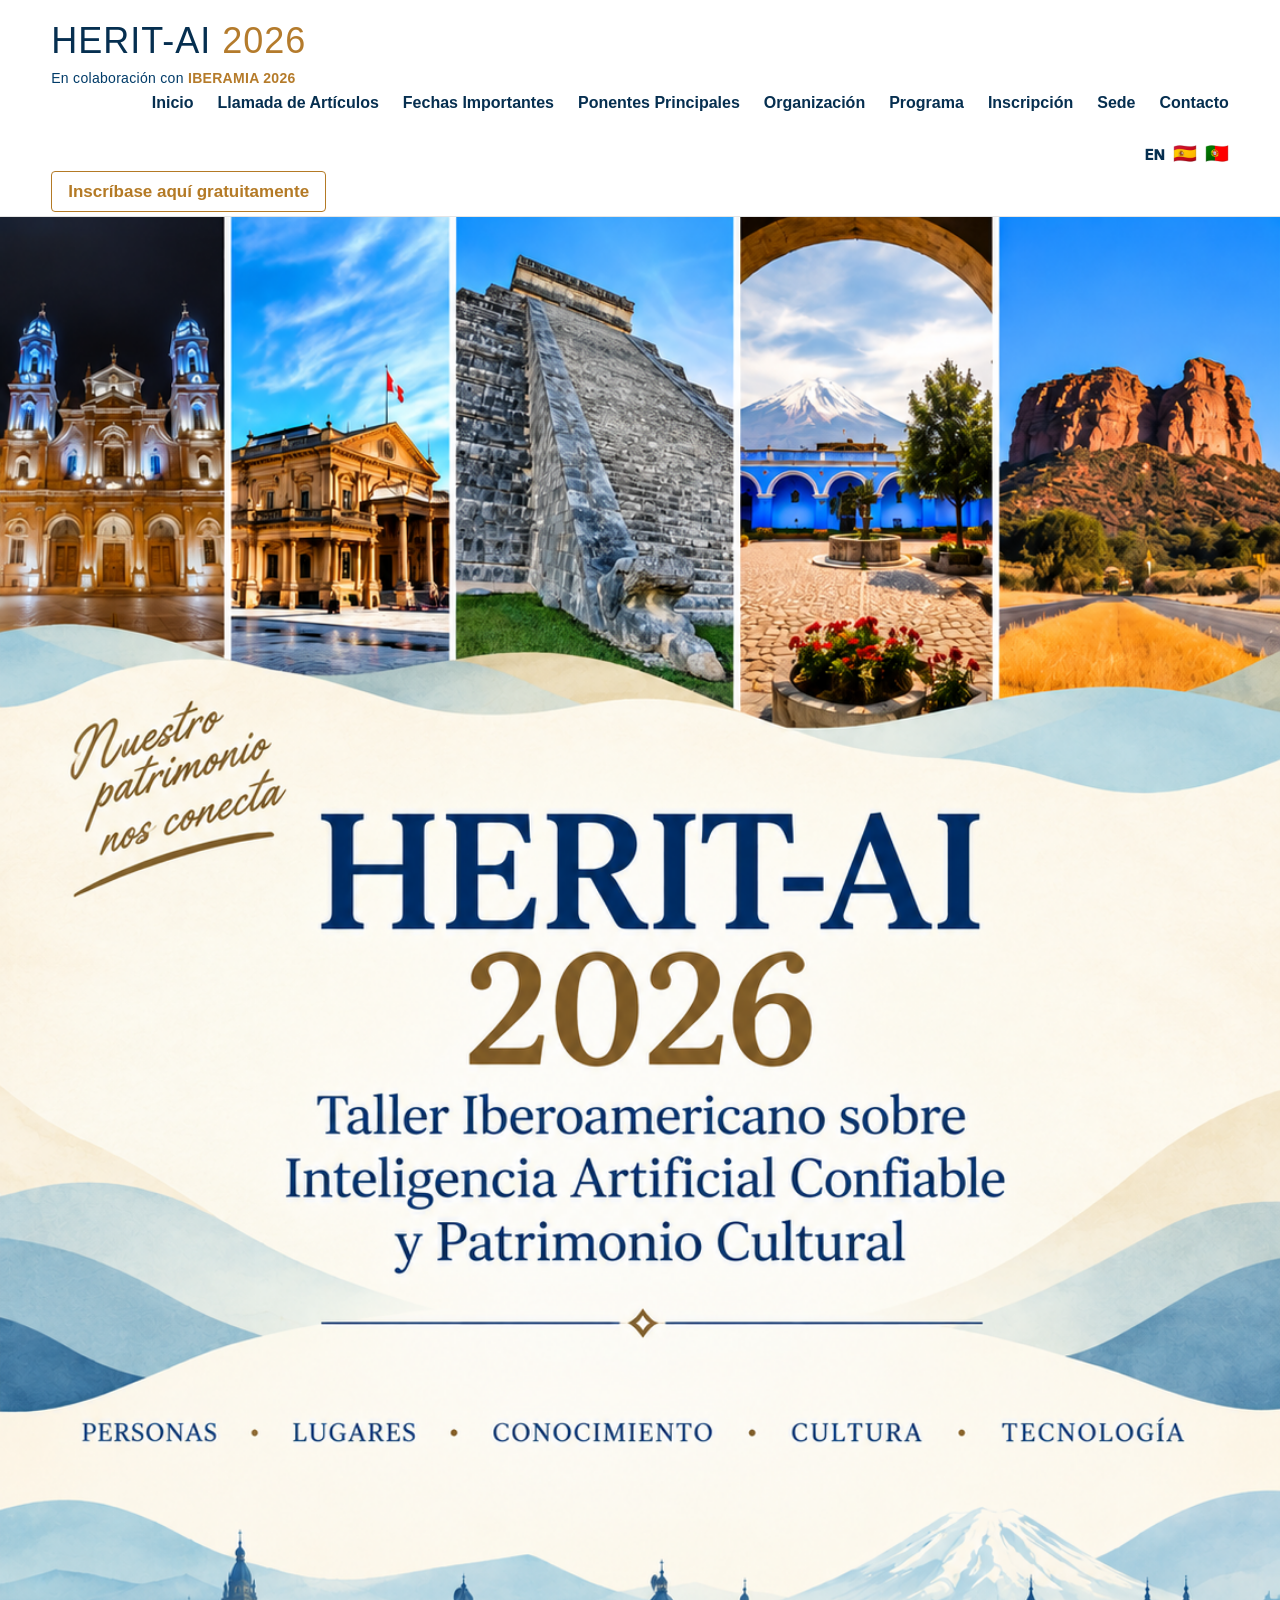
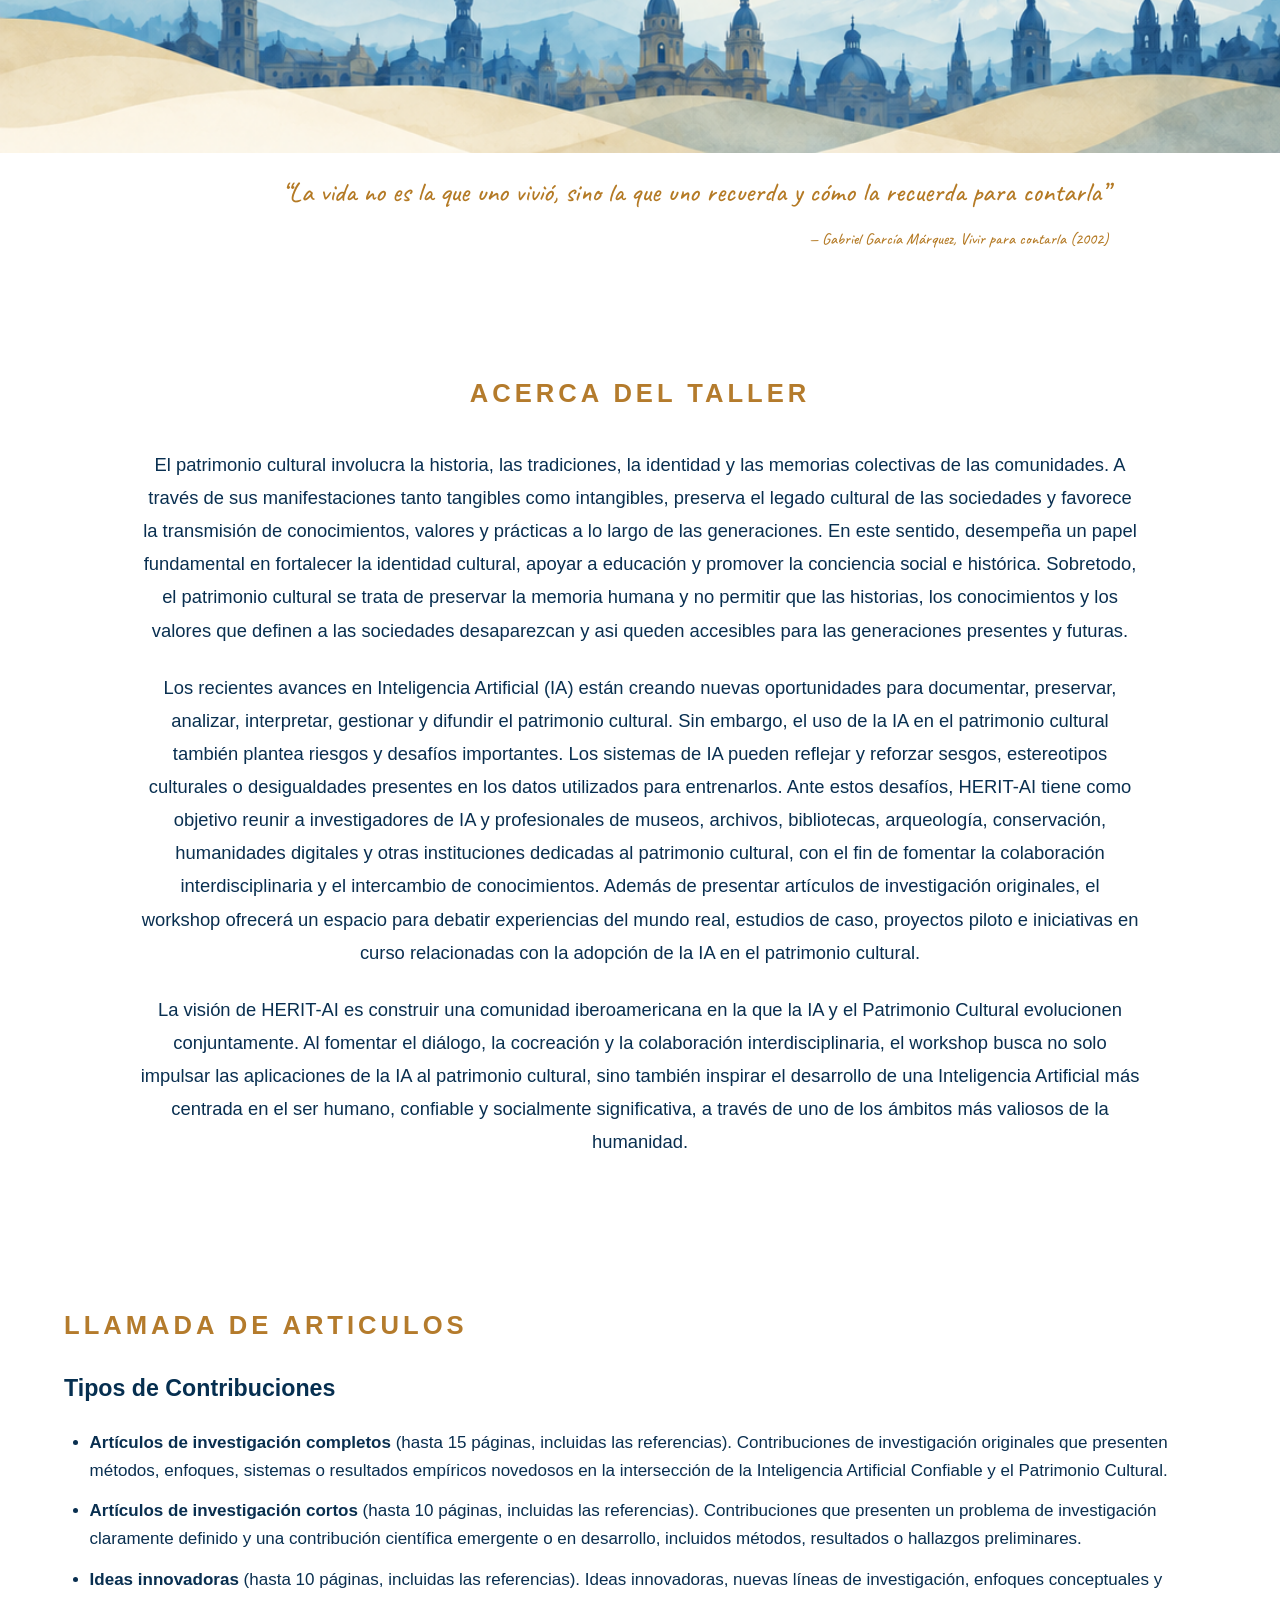
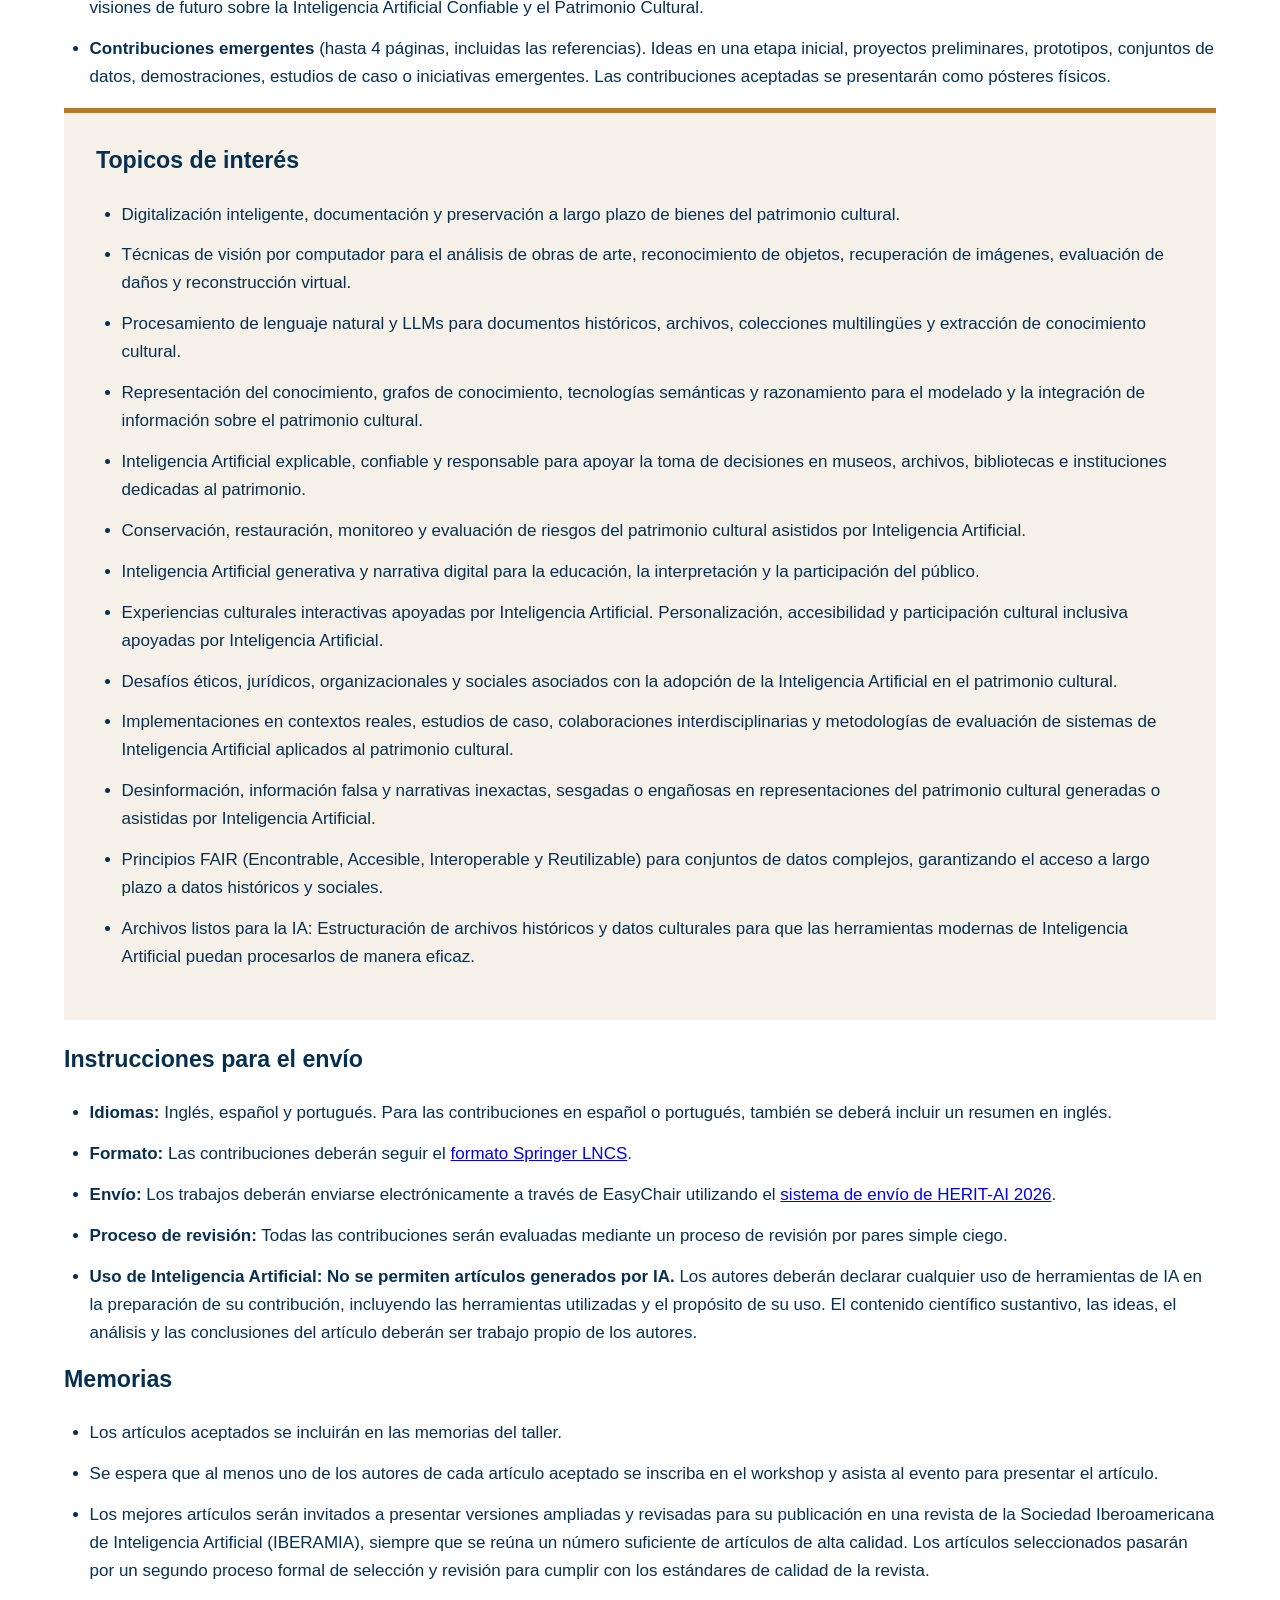
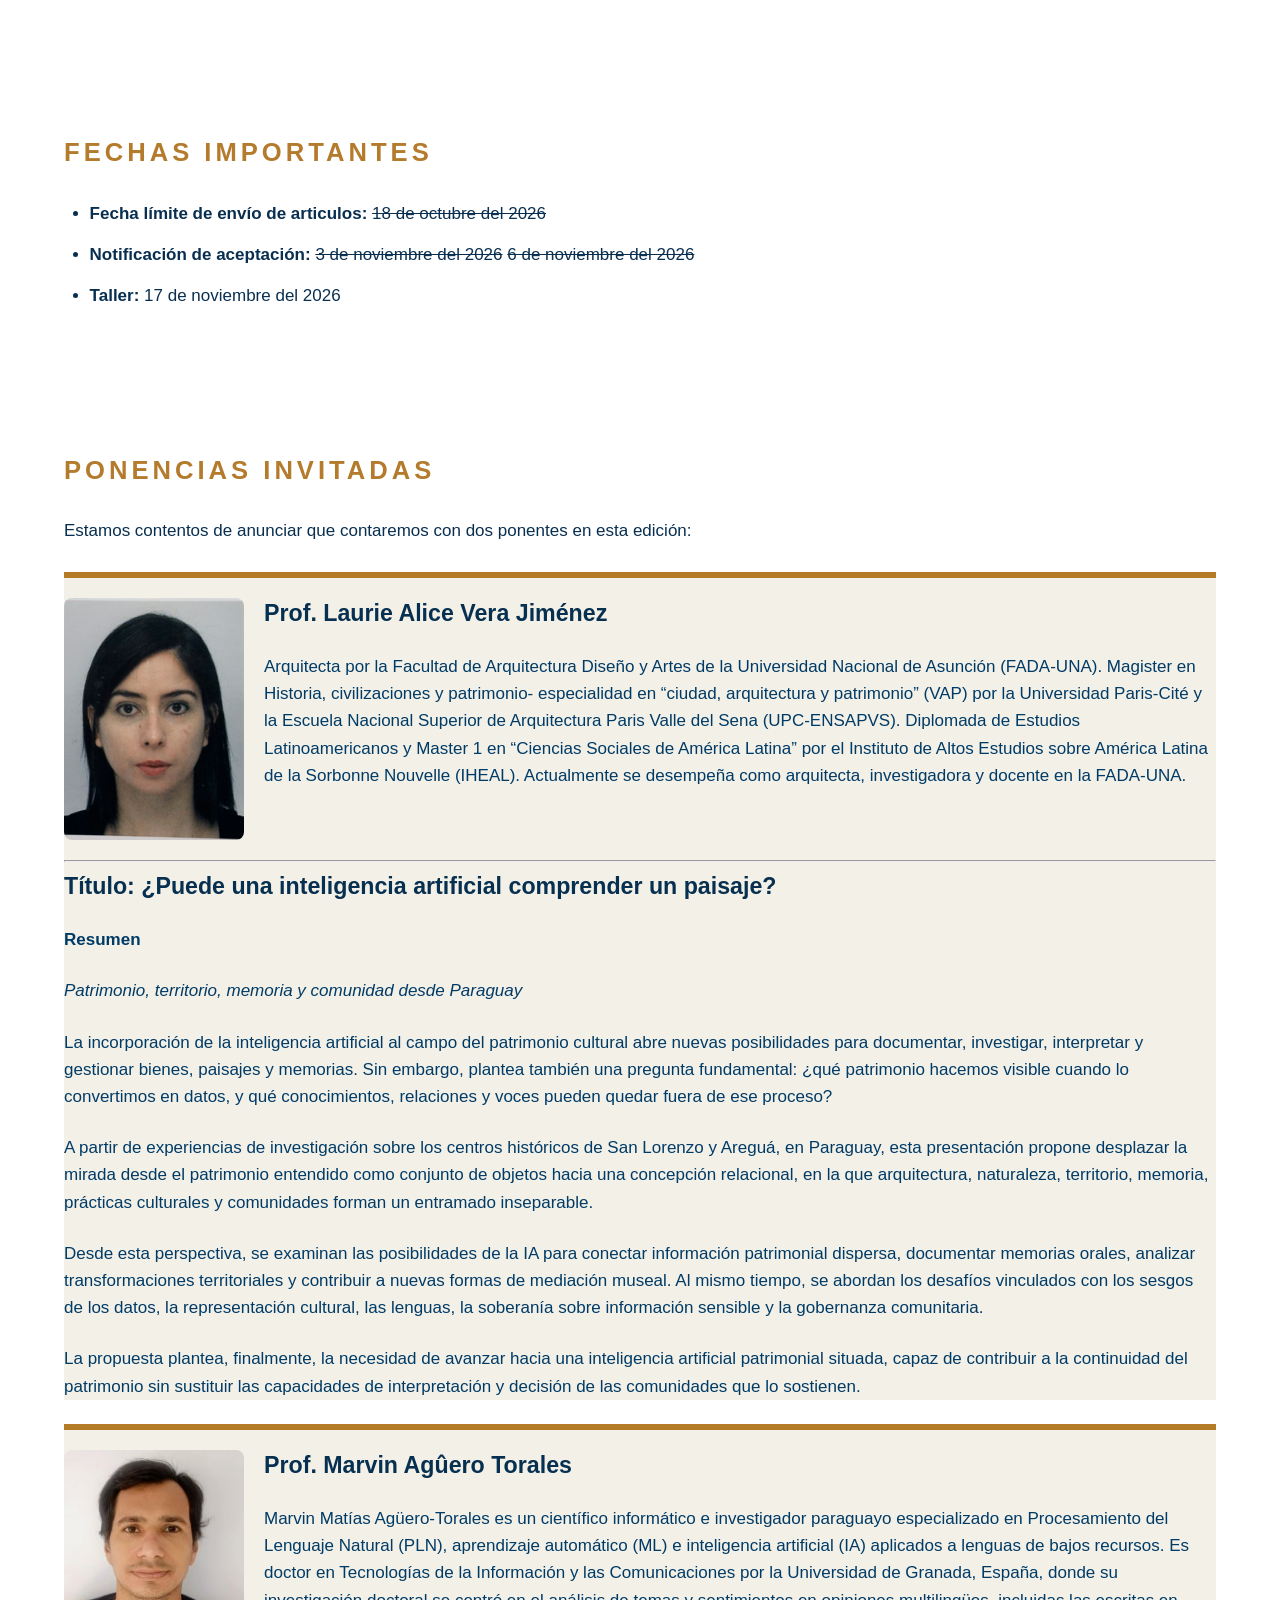
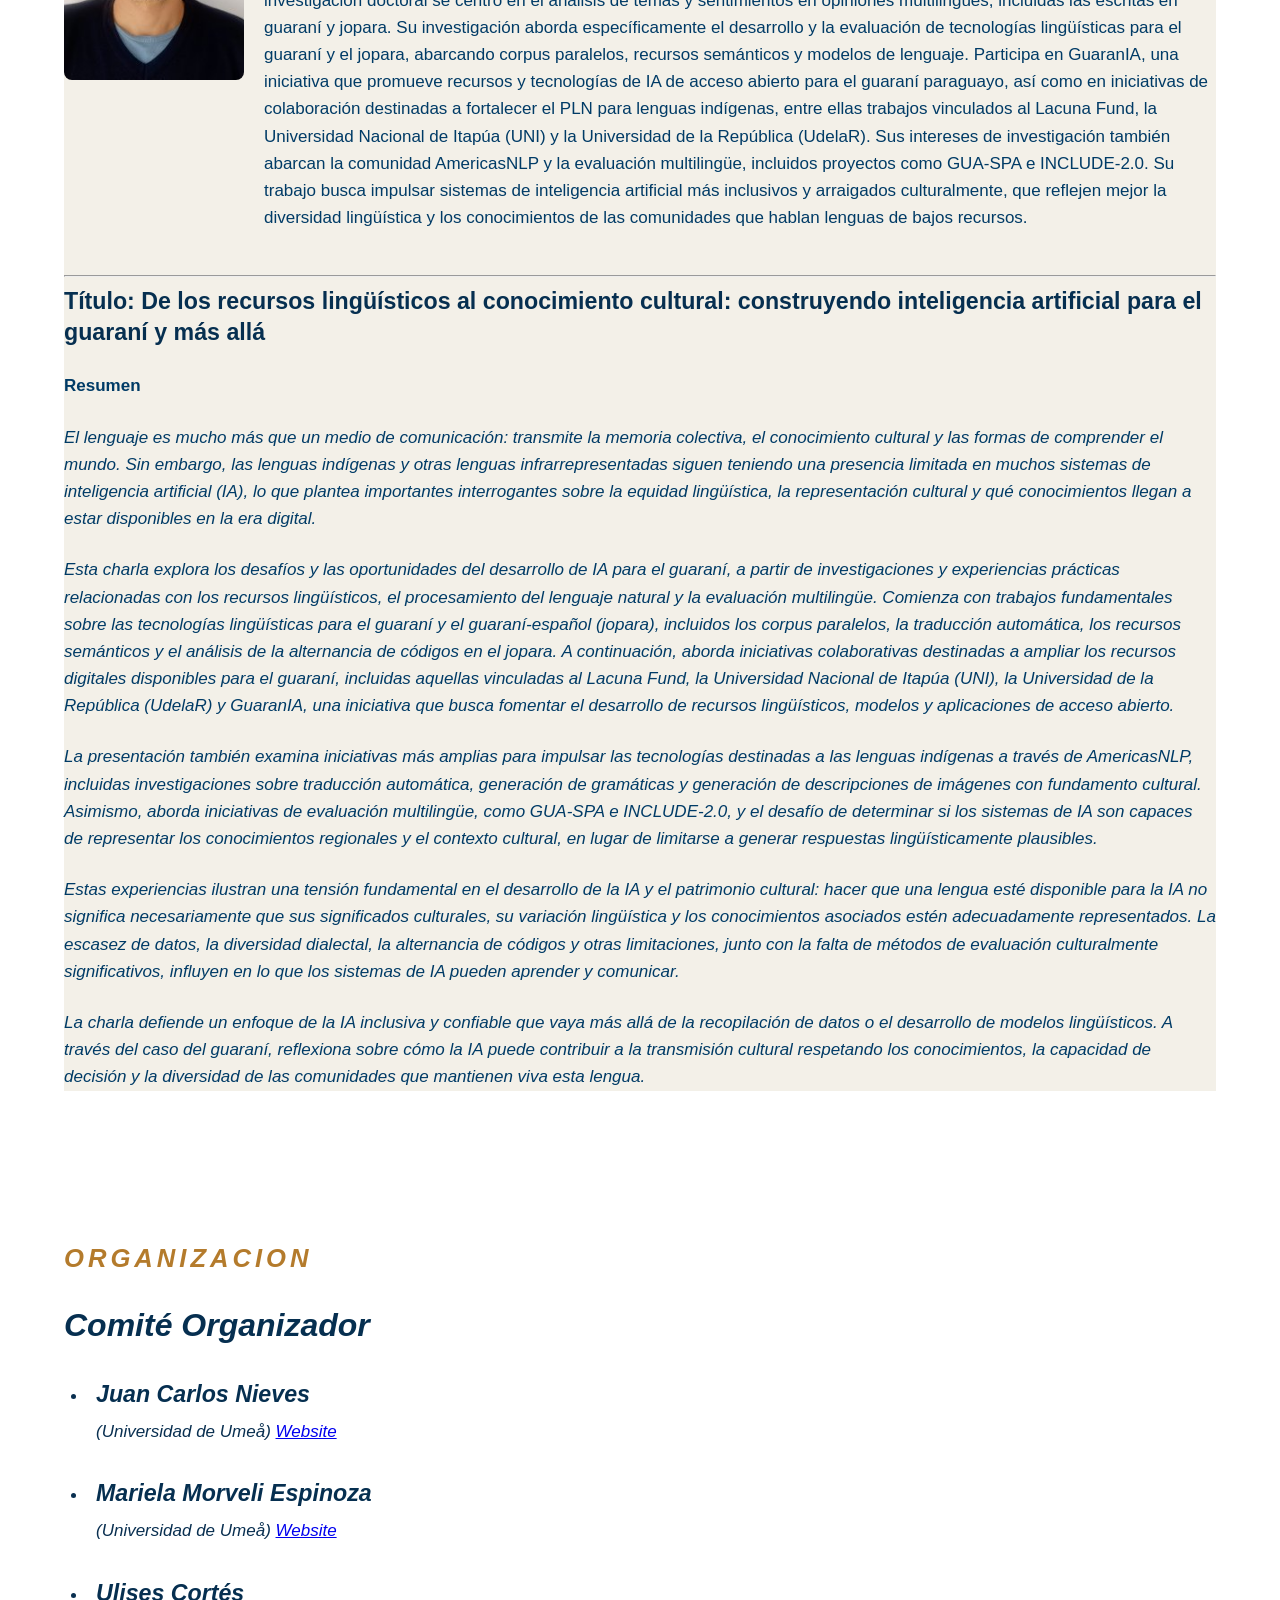
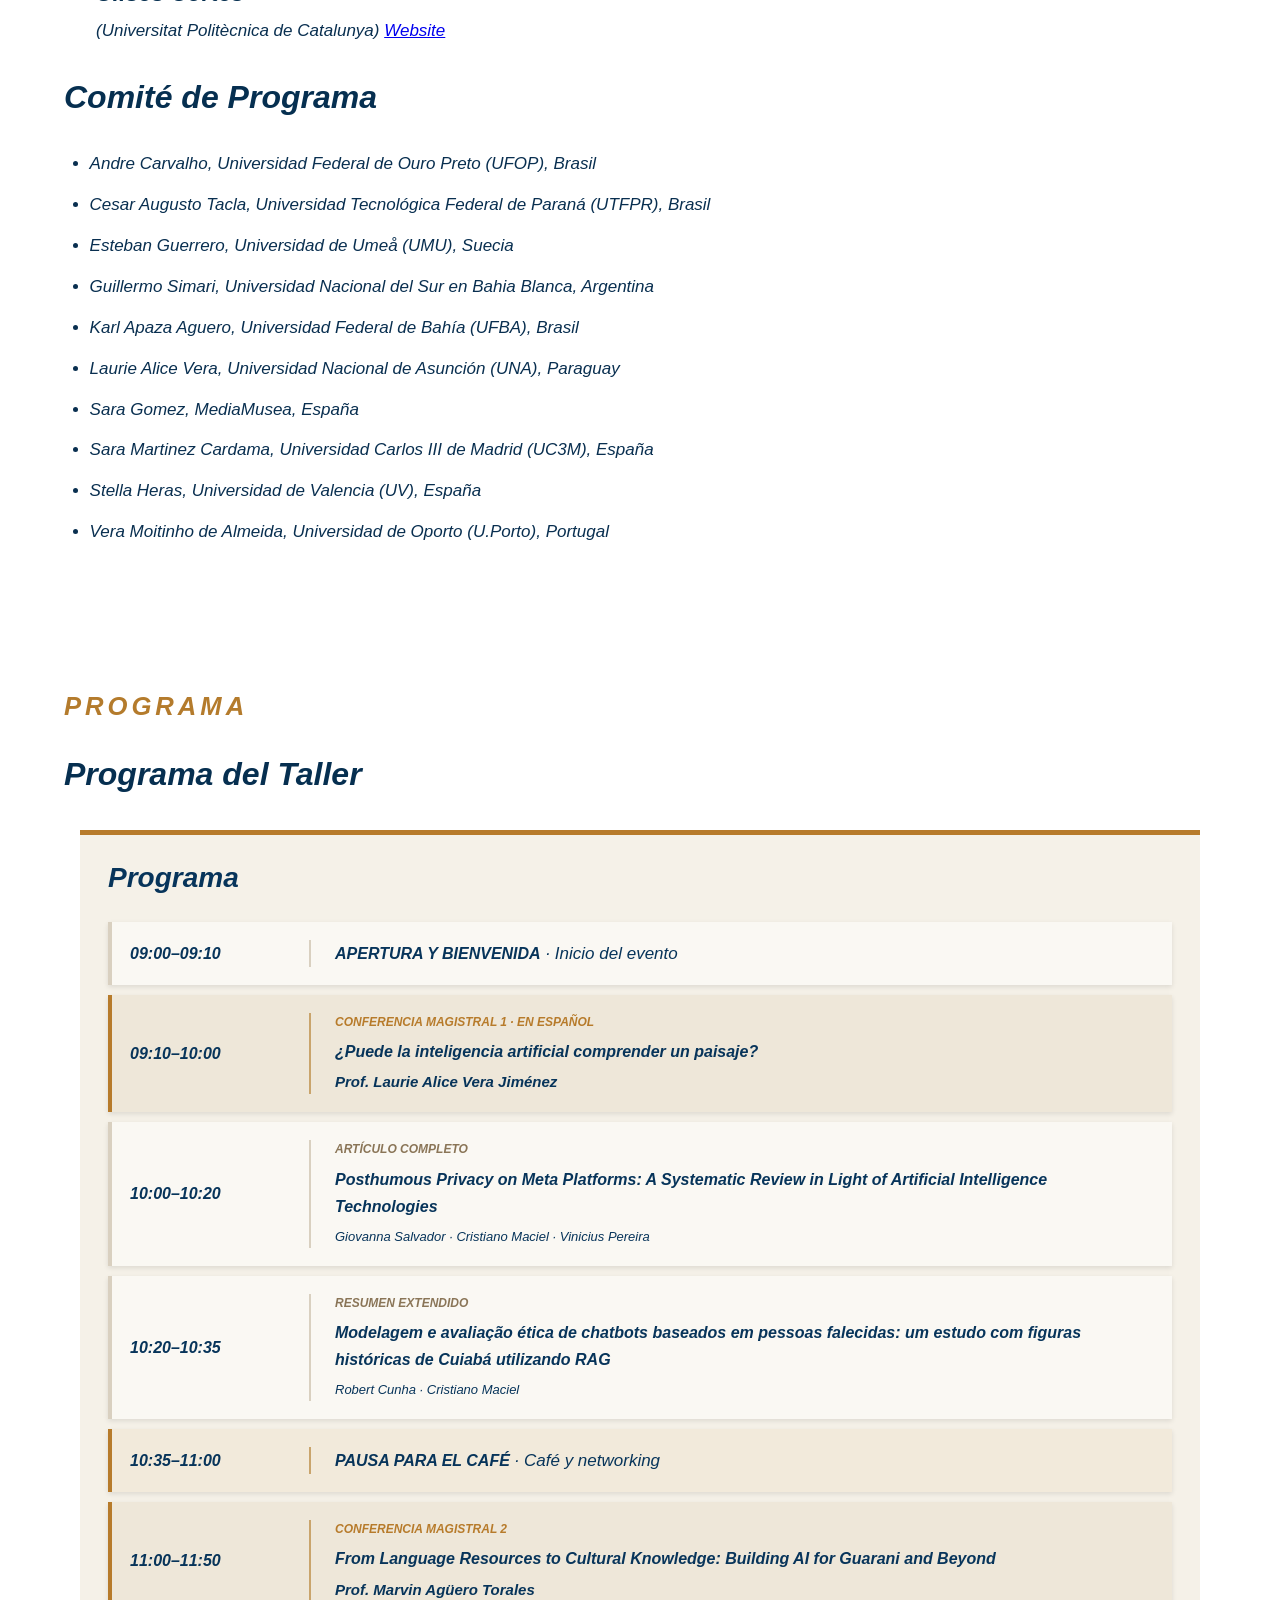
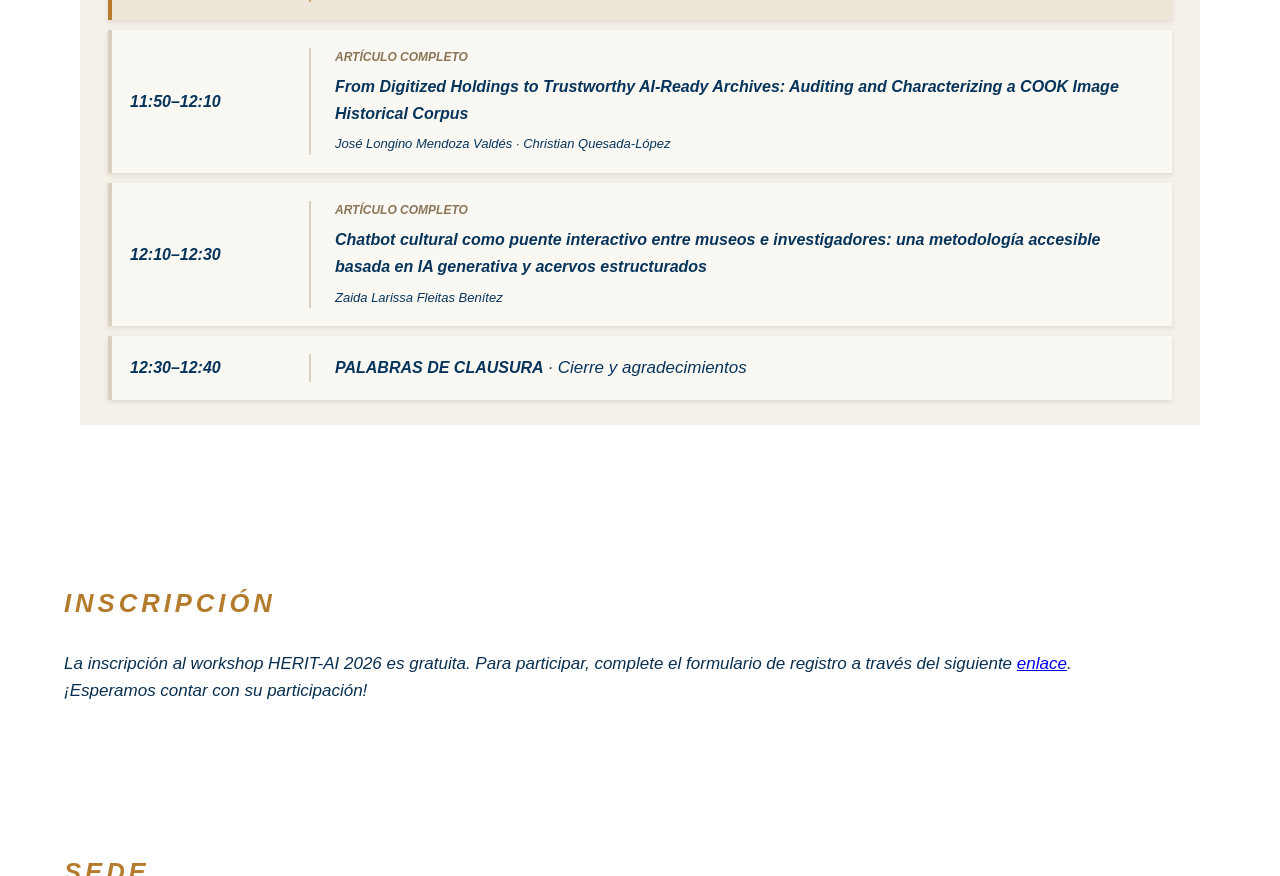
==== commit bf978657: "Update index.html" ====
--- a/es/index.html
+++ b/es/index.html
@@ -231,7 +231,7 @@
      <strong>Fecha límite de envío de articulos:</strong> <del>18 de octubre del 2026</del>
 </li>
 <li>
-  <strong>Notificación de aceptación:</strong> <del>3 de noviembre del 2026</del> 6 de noviembre del 2026
+  <strong>Notificación de aceptación:</strong> <del>3 de noviembre del 2026</del> <del>6 de noviembre del 2026</del>
 </li>
     </li>
     <li>
@@ -385,7 +385,104 @@
     <section id="programme" class="section">
       <p class="section-label">PROGRAMA</p>
       <h2>Programa del Taller</h2>
-      <p class="placeholder">El programa será publicado despues del proceso de revisión.</p>
+
+       
+       
+<div style="max-width:1200px; width:calc(100% - 32px); margin:35px auto; padding:25px 28px; box-sizing:border-box; background:#f5f1e8; border-top:5px solid #b77b2b; font-family:Arial,Helvetica,sans-serif; color:#07345a;">
+
+  <h2 style="font-size:28px; color:#07345a; margin:0 0 25px 0; font-weight:700;">
+    Programa
+  </h2>
+
+  <!-- APERTURA -->
+  <div style="display:flex; align-items:center; gap:24px; margin-bottom:10px; padding:18px; background:#faf8f3; border-left:4px solid #d9d0c0; box-shadow:0 2px 5px rgba(0,0,0,.10);">
+    <div style="flex:0 0 155px; font-size:16px; font-weight:bold;">09:00–09:10</div>
+    <div style="border-left:2px solid #d9d0c0; padding-left:24px;">
+      <strong style="font-size:16px;">APERTURA Y BIENVENIDA</strong>
+      <span> · Inicio del evento</span>
+    </div>
+  </div>
+
+  <!-- CONFERENCIA MAGISTRAL 1 -->
+  <div style="display:flex; align-items:center; gap:24px; margin-bottom:10px; padding:18px; background:#eee7d9; border-left:4px solid #b77b2b; box-shadow:0 2px 5px rgba(0,0,0,.10);">
+    <div style="flex:0 0 155px; font-size:16px; font-weight:bold;">09:10–10:00</div>
+    <div style="border-left:2px solid #c9a46c; padding-left:24px;">
+      <div style="font-size:12px; font-weight:bold; color:#b77b2b; margin-bottom:6px;">CONFERENCIA MAGISTRAL 1 · EN ESPAÑOL</div>
+      <strong style="font-size:16px;">¿Puede la inteligencia artificial comprender un paisaje?</strong>
+      <div style="font-size:15px; font-weight:600; margin-top:5px;">Prof. Laurie Alice Vera Jiménez</div>
+    </div>
+  </div>
+
+  <!-- ARTÍCULO COMPLETO 1 -->
+  <div style="display:flex; align-items:center; gap:24px; margin-bottom:10px; padding:18px; background:#faf8f3; border-left:4px solid #d9d0c0; box-shadow:0 2px 5px rgba(0,0,0,.10);">
+    <div style="flex:0 0 155px; font-size:16px; font-weight:bold;">10:00–10:20</div>
+    <div style="border-left:2px solid #d9d0c0; padding-left:24px;">
+      <div style="font-size:12px; font-weight:bold; color:#8a7557; margin-bottom:6px;">ARTÍCULO COMPLETO</div>
+      <strong style="font-size:16px;">Posthumous Privacy on Meta Platforms: A Systematic Review in Light of Artificial Intelligence Technologies</strong>
+      <div style="font-size:13px; margin-top:7px;">Giovanna Salvador · Cristiano Maciel · Vinicius Pereira</div>
+    </div>
+  </div>
+
+  <!-- RESUMEN EXTENDIDO -->
+  <div style="display:flex; align-items:center; gap:24px; margin-bottom:10px; padding:18px; background:#faf8f3; border-left:4px solid #d9d0c0; box-shadow:0 2px 5px rgba(0,0,0,.10);">
+    <div style="flex:0 0 155px; font-size:16px; font-weight:bold;">10:20–10:35</div>
+    <div style="border-left:2px solid #d9d0c0; padding-left:24px;">
+      <div style="font-size:12px; font-weight:bold; color:#8a7557; margin-bottom:6px;">RESUMEN EXTENDIDO</div>
+      <strong style="font-size:16px;">Modelagem e avaliação ética de chatbots baseados em pessoas falecidas: um estudo com figuras históricas de Cuiabá utilizando RAG</strong>
+      <div style="font-size:13px; margin-top:7px;">Robert Cunha · Cristiano Maciel</div>
+    </div>
+  </div>
+
+  <!-- PAUSA PARA EL CAFÉ -->
+  <div style="display:flex; align-items:center; gap:24px; margin-bottom:10px; padding:18px; background:#f2eadb; border-left:4px solid #b77b2b; box-shadow:0 2px 5px rgba(0,0,0,.10);">
+    <div style="flex:0 0 155px; font-size:16px; font-weight:bold;">10:35–11:00</div>
+    <div style="border-left:2px solid #c9a46c; padding-left:24px;">
+      <strong style="font-size:16px;">PAUSA PARA EL CAFÉ</strong>
+      <span> · Café y networking</span>
+    </div>
+  </div>
+
+  <!-- CONFERENCIA MAGISTRAL 2 -->
+  <div style="display:flex; align-items:center; gap:24px; margin-bottom:10px; padding:18px; background:#eee7d9; border-left:4px solid #b77b2b; box-shadow:0 2px 5px rgba(0,0,0,.10);">
+    <div style="flex:0 0 155px; font-size:16px; font-weight:bold;">11:00–11:50</div>
+    <div style="border-left:2px solid #c9a46c; padding-left:24px;">
+      <div style="font-size:12px; font-weight:bold; color:#b77b2b; margin-bottom:6px;">CONFERENCIA MAGISTRAL 2</div>
+      <strong style="font-size:16px;">From Language Resources to Cultural Knowledge: Building AI for Guarani and Beyond</strong>
+      <div style="font-size:15px; font-weight:600; margin-top:5px;">Prof. Marvin Agüero Torales</div>
+    </div>
+  </div>
+
+  <!-- ARTÍCULO COMPLETO 2 -->
+  <div style="display:flex; align-items:center; gap:24px; margin-bottom:10px; padding:18px; background:#faf8f3; border-left:4px solid #d9d0c0; box-shadow:0 2px 5px rgba(0,0,0,.10);">
+    <div style="flex:0 0 155px; font-size:16px; font-weight:bold;">11:50–12:10</div>
+    <div style="border-left:2px solid #d9d0c0; padding-left:24px;">
+      <div style="font-size:12px; font-weight:bold; color:#8a7557; margin-bottom:6px;">ARTÍCULO COMPLETO</div>
+      <strong style="font-size:16px;">From Digitized Holdings to Trustworthy AI-Ready Archives: Auditing and Characterizing a COOK Image Historical Corpus</strong>
+      <div style="font-size:13px; margin-top:7px;">José Longino Mendoza Valdés · Christian Quesada-López</div>
+    </div>
+  </div>
+
+  <!-- ARTÍCULO COMPLETO 3 -->
+  <div style="display:flex; align-items:center; gap:24px; margin-bottom:10px; padding:18px; background:#faf8f3; border-left:4px solid #d9d0c0; box-shadow:0 2px 5px rgba(0,0,0,.10);">
+    <div style="flex:0 0 155px; font-size:16px; font-weight:bold;">12:10–12:30</div>
+    <div style="border-left:2px solid #d9d0c0; padding-left:24px;">
+      <div style="font-size:12px; font-weight:bold; color:#8a7557; margin-bottom:6px;">ARTÍCULO COMPLETO</div>
+      <strong style="font-size:16px;">Chatbot cultural como puente interactivo entre museos e investigadores: una metodología accesible basada en IA generativa y acervos estructurados</strong>
+      <div style="font-size:13px; margin-top:7px;">Zaida Larissa Fleitas Benítez</div>
+    </div>
+  </div>
+
+  <!-- CIERRE -->
+  <div style="display:flex; align-items:center; gap:24px; padding:18px; background:#faf8f3; border-left:4px solid #d9d0c0; box-shadow:0 2px 5px rgba(0,0,0,.10);">
+    <div style="flex:0 0 155px; font-size:16px; font-weight:bold;">12:30–12:40</div>
+    <div style="border-left:2px solid #d9d0c0; padding-left:24px;">
+      <strong style="font-size:16px;">PALABRAS DE CLAUSURA</strong>
+      <span> · Cierre y agradecimientos</span>
+    </div>
+  </div>
+
+</div>
+
     </section>
 
      <section id="register" class="section">
--- a/style.css
+++ b/style.css
@@ -774,3 +774,161 @@
   .profesora-info h3 {
     margin-top: 0;
   }
+
+
+.heritai-program {
+  --navy: #07345a;
+  --gold: #b77b2b;
+  --cream: #f5f1e8;
+  --cream-light: #faf8f3;
+  --cream-dark: #eee7d9;
+  --text: #173c5b;
+
+  max-width: 1200px;
+  margin: 30px auto;
+  padding: 24px 28px;
+  background: var(--cream);
+  border-top: 6px solid var(--gold);
+  color: var(--navy);
+  font-family: Arial, Helvetica, sans-serif;
+}
+
+.program-title {
+  color: var(--navy);
+  font-size: 28px;
+  margin: 0 0 24px;
+  font-weight: 700;
+}
+
+.program-list {
+  display: flex;
+  flex-direction: column;
+  gap: 8px;
+}
+
+.program-item {
+  display: grid;
+  grid-template-columns: 200px minmax(0, 1fr);
+  align-items: center;
+  padding: 15px 18px;
+  min-height: 58px;
+  background: var(--cream-light);
+  border: none;
+  border-left: 3px solid transparent;
+  border-radius: 2px;
+  box-shadow: 0 1px 3px rgba(7, 52, 90, 0.08);
+}
+
+.program-time {
+  font-size: 16px;
+  font-weight: 700;
+  color: var(--navy);
+  white-space: nowrap;
+  border-right: 2px solid #d9d0c0;
+  padding-right: 18px;
+}
+
+.program-content {
+  padding-left: 24px;
+  min-width: 0;
+}
+
+.program-content h3 {
+  font-size: 15px;
+  line-height: 1.5;
+  margin: 0;
+  font-weight: 700;
+  color: var(--navy);
+}
+
+.program-content h3 span {
+  font-weight: 500;
+}
+
+.program-type {
+  color: var(--gold);
+  font-size: 12px;
+  font-weight: 700;
+  letter-spacing: 0.5px;
+  margin-bottom: 6px;
+}
+
+.speaker {
+  color: var(--navy);
+  font-size: 15px;
+  font-weight: 600;
+  margin: 3px 0 0;
+}
+
+.authors {
+  color: var(--text);
+  font-size: 13px;
+  margin: 7px 0 0;
+  line-height: 1.4;
+}
+
+/* Opening and closing */
+.opening,
+.closing {
+  background: #faf8f3;
+  border-left-color: #d9d0c0;
+}
+
+/* Scientific papers */
+.paper {
+  background: #f1ede4;
+  border-left-color: #d9d0c0;
+}
+
+/* Keynotes */
+.keynote {
+  background: #eee7d9;
+  border-left-color: var(--gold);
+}
+
+.keynote .program-type {
+  color: var(--gold);
+}
+
+/* Coffee break */
+.break {
+  background: #f2eadb;
+  border-left-color: var(--gold);
+}
+
+.break .program-time {
+  border-right-color: #c9a46c;
+}
+
+@media (max-width: 650px) {
+  .heritai-program {
+    padding: 18px 12px;
+    margin: 15px auto;
+  }
+
+  .program-title {
+    font-size: 23px;
+  }
+
+  .program-item {
+    grid-template-columns: 1fr;
+    gap: 9px;
+    padding: 14px;
+  }
+
+  .program-time {
+    border-right: none;
+    border-bottom: 1px solid #d9d0c0;
+    padding: 0 0 8px;
+    font-size: 14px;
+  }
+
+  .program-content {
+    padding-left: 0;
+  }
+
+  .program-content h3 {
+    font-size: 14px;
+  }
+}
+
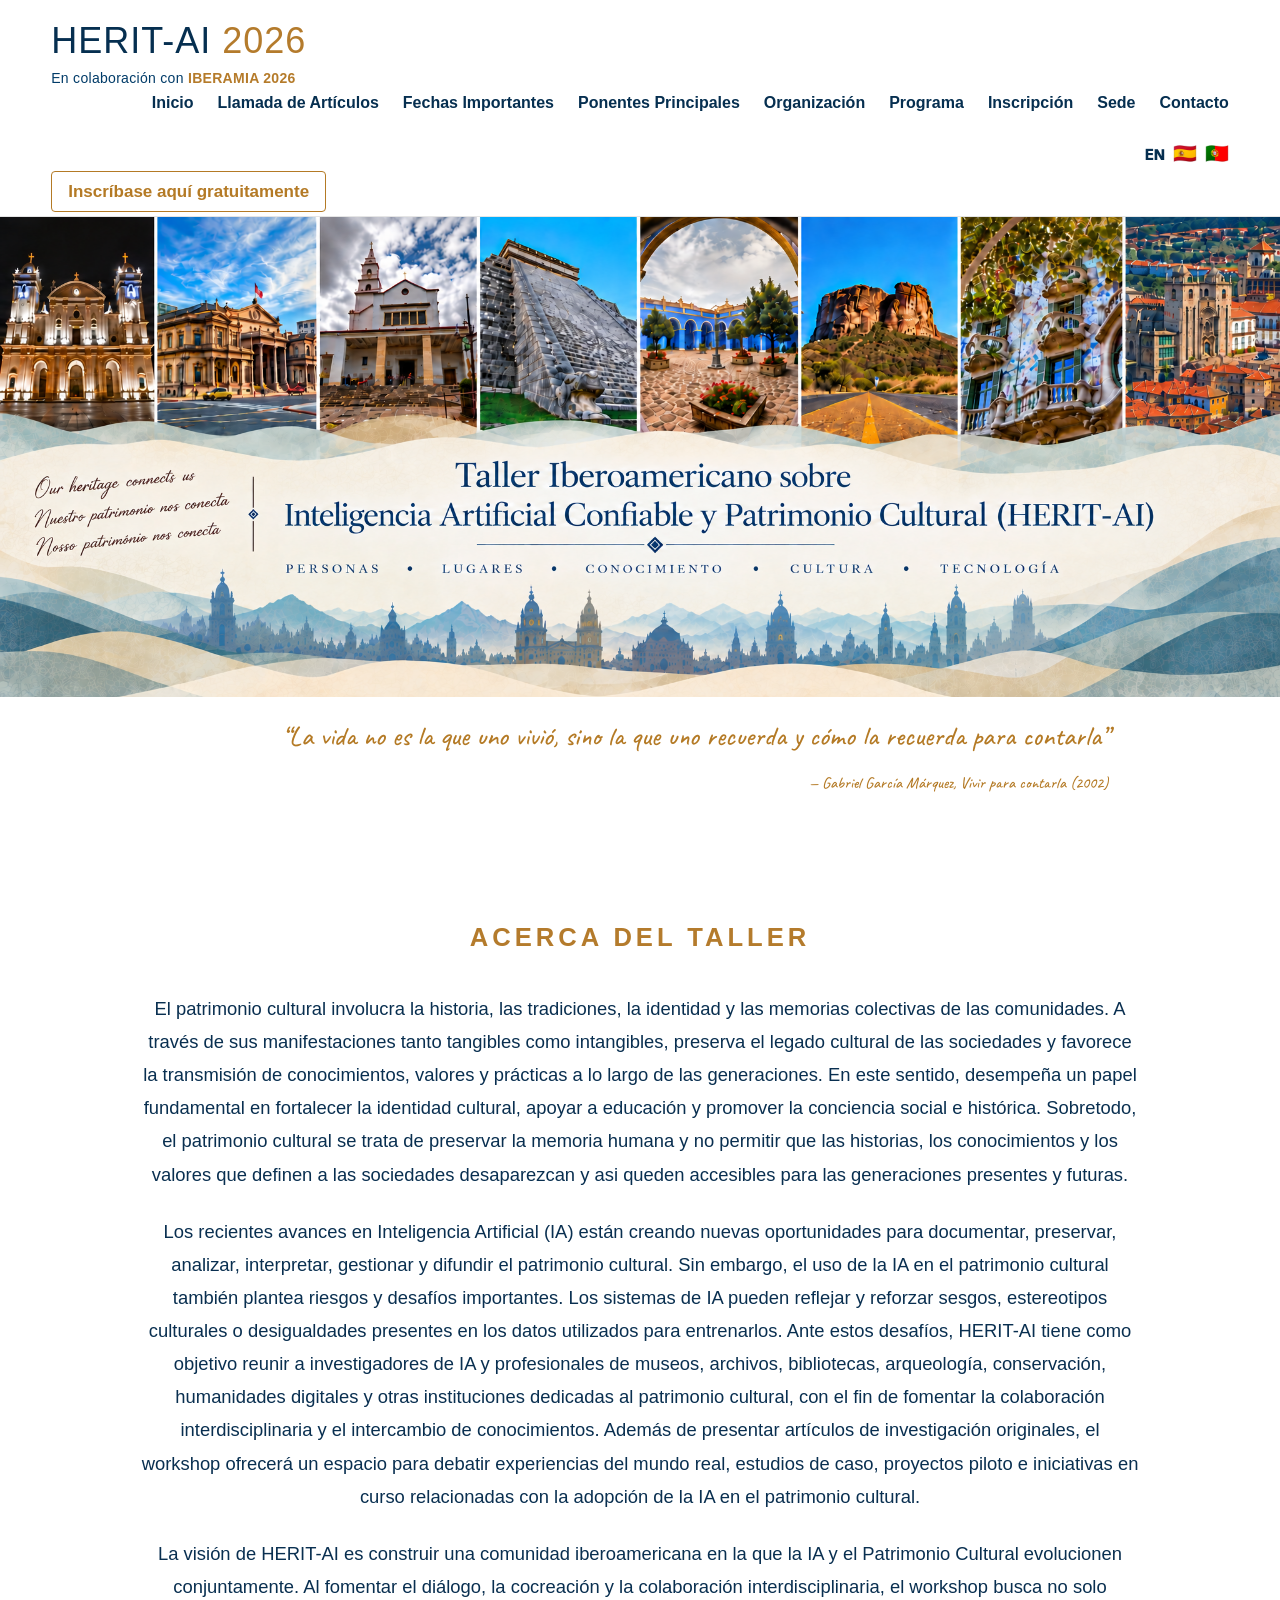
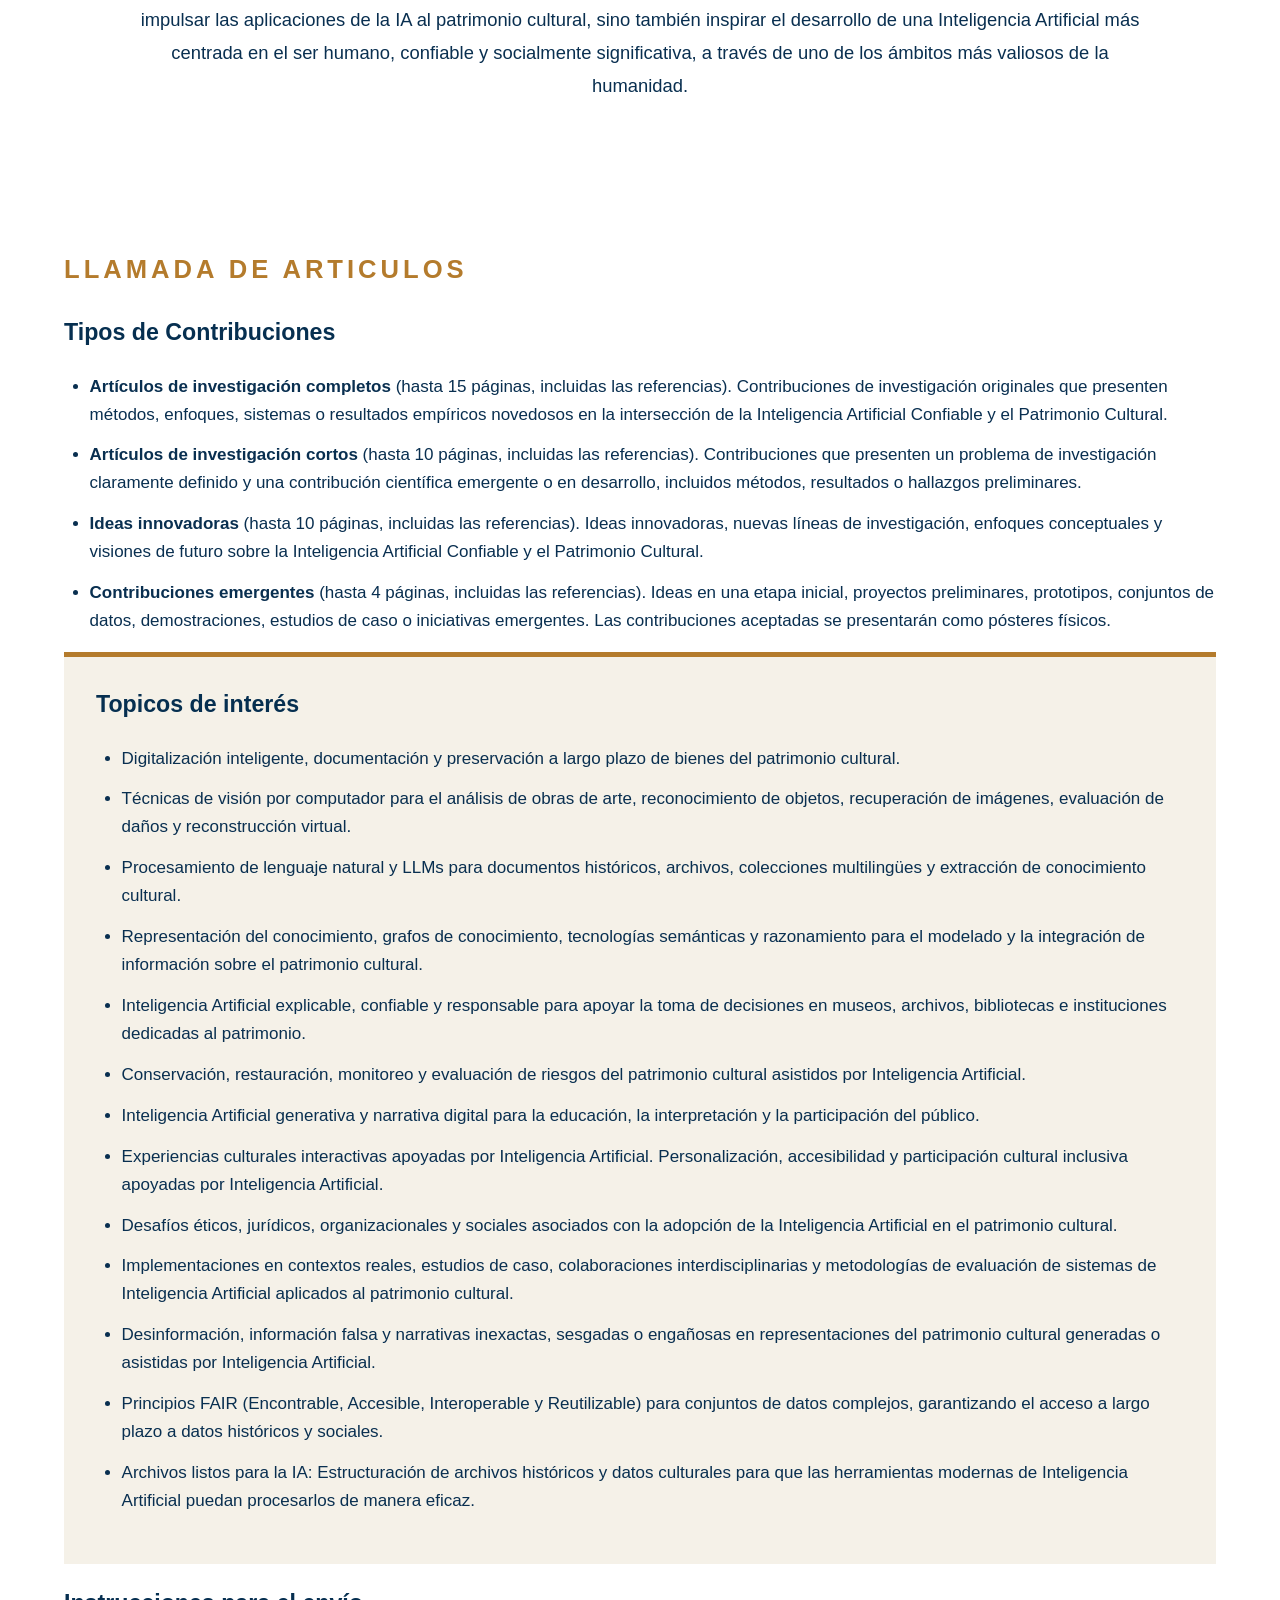
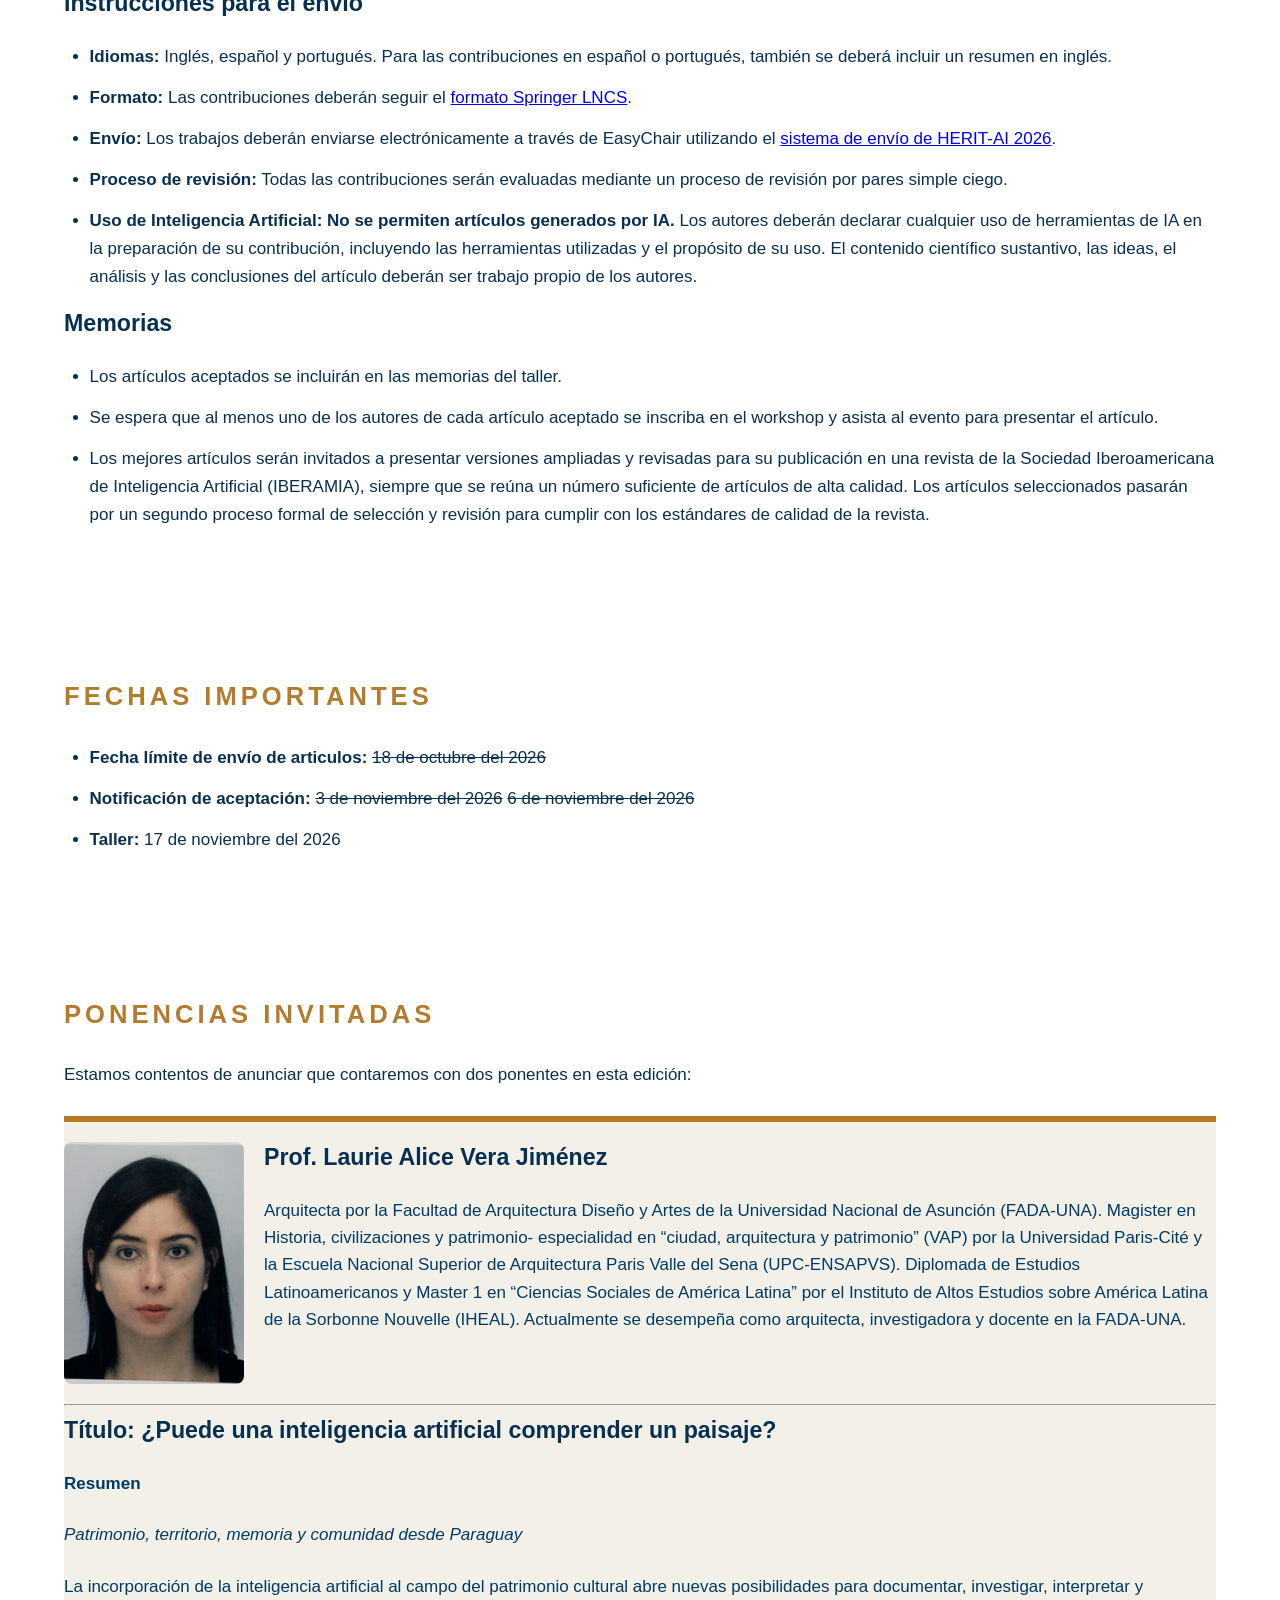
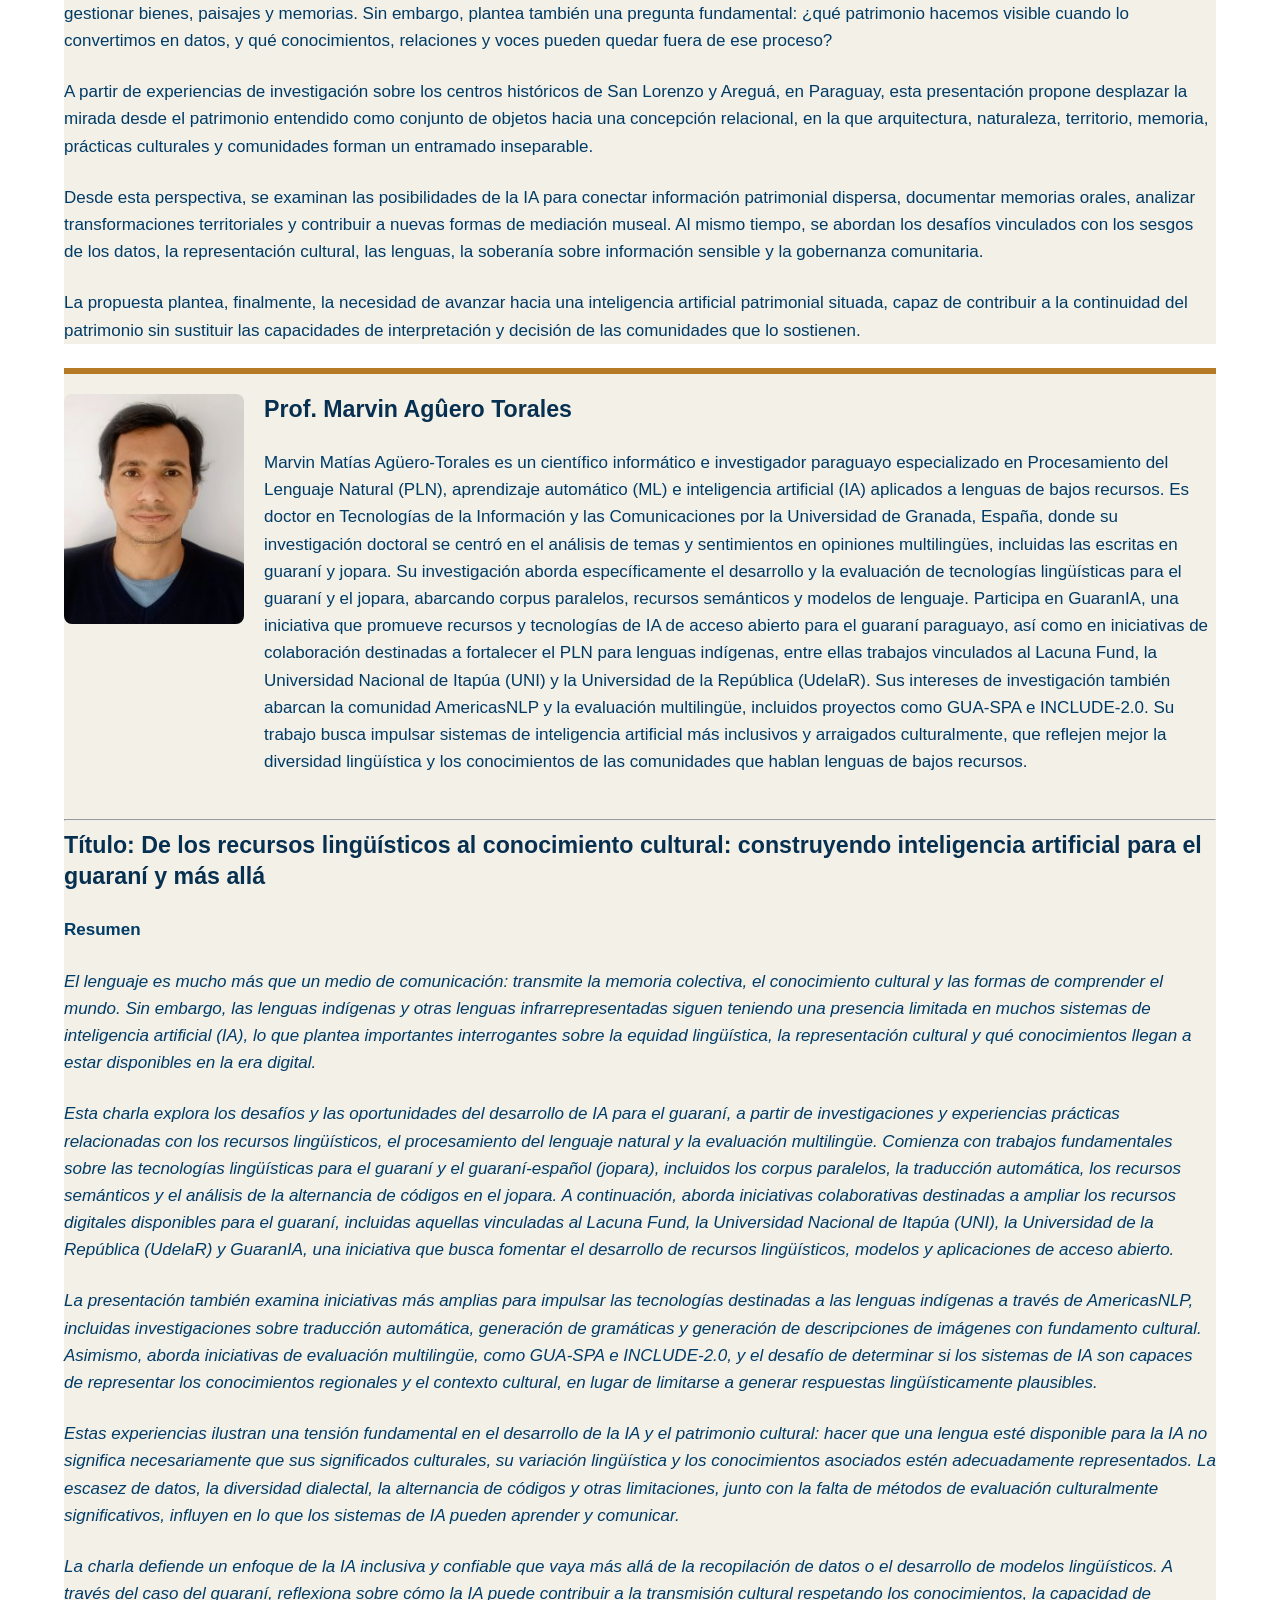
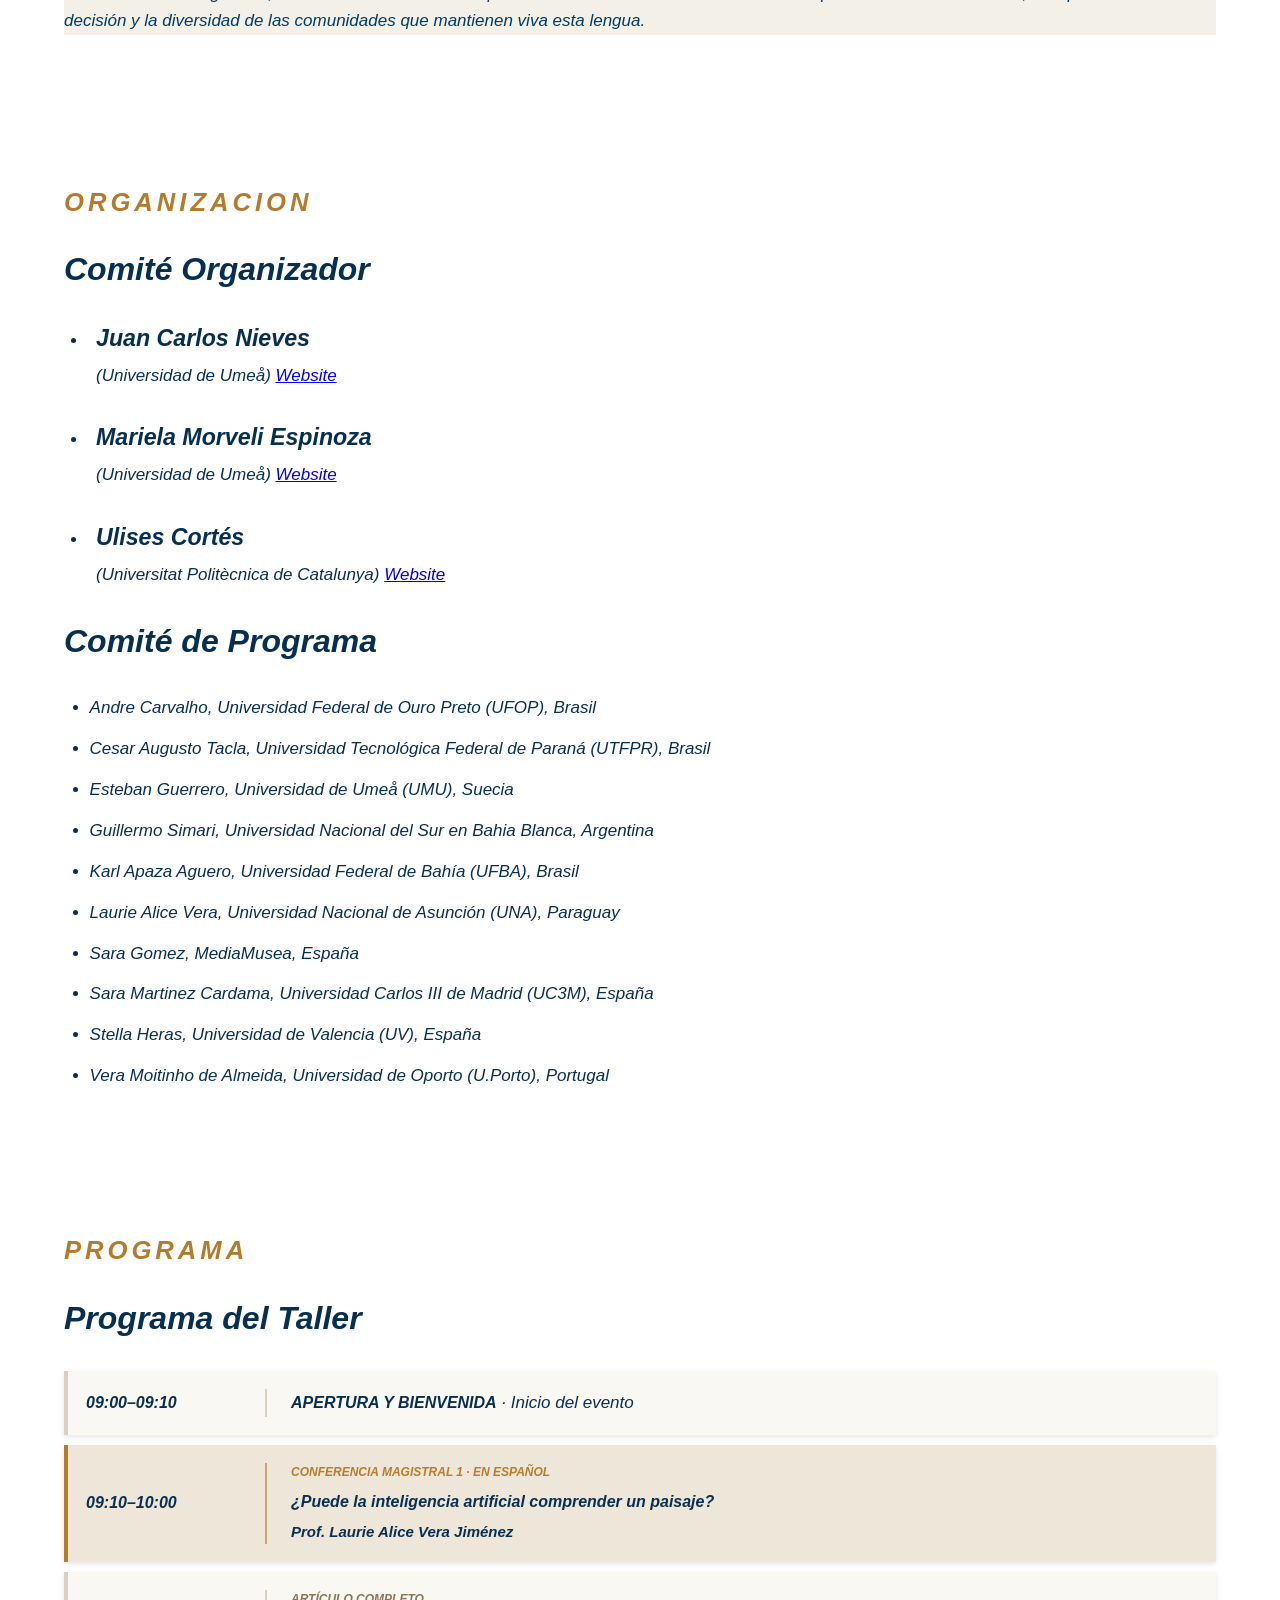
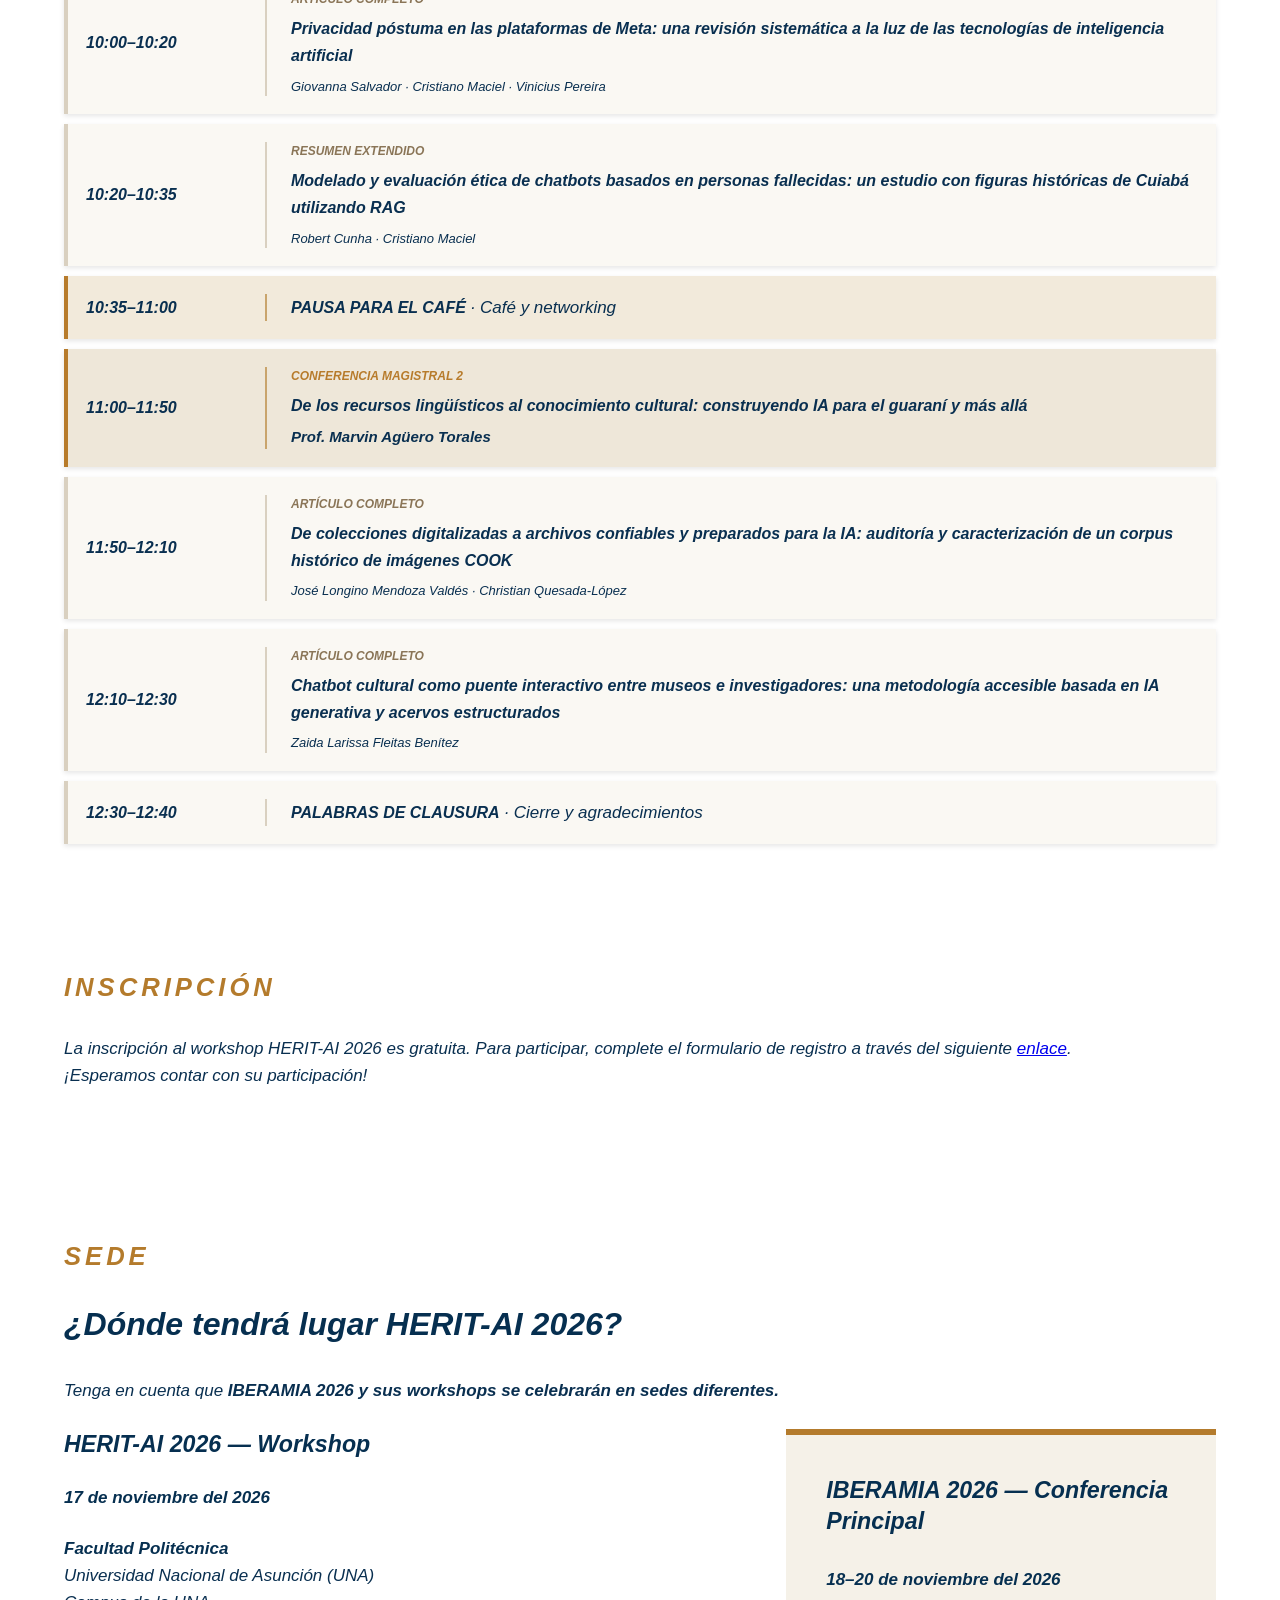
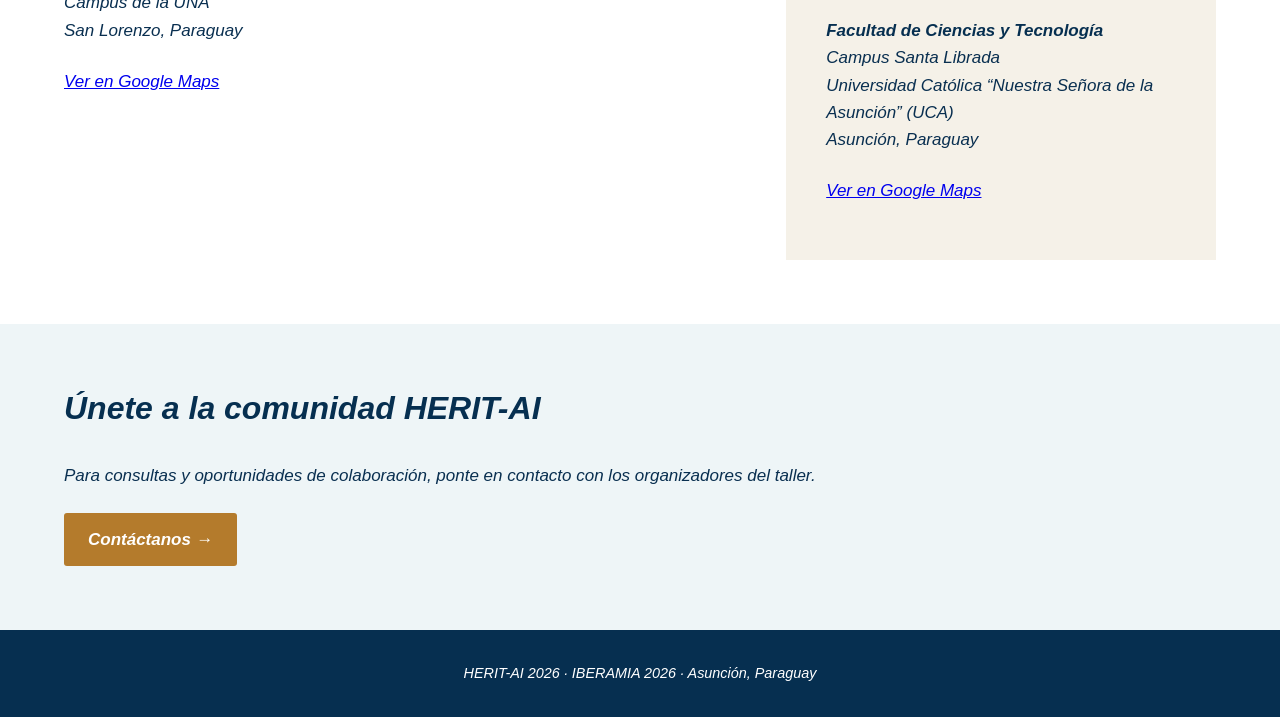
==== commit ca12b951: "Update index.html" ====
--- a/es/index.html
+++ b/es/index.html
@@ -388,95 +388,186 @@
 
        
        
-<div style="max-width:1200px; width:calc(100% - 32px); margin:35px auto; padding:25px 28px; box-sizing:border-box; background:#f5f1e8; border-top:5px solid #b77b2b; font-family:Arial,Helvetica,sans-serif; color:#07345a;">
-
-  <h2 style="font-size:28px; color:#07345a; margin:0 0 25px 0; font-weight:700;">
-    Programa
-  </h2>
+<style>
+  .herit-program {
+    width: 100%;
+    box-sizing: border-box;
+  }
+
+  .herit-item {
+    display: flex;
+    align-items: center;
+    gap: 24px;
+    margin-bottom: 10px;
+    padding: 18px;
+    box-sizing: border-box;
+    background: #faf8f3;
+    border-left: 4px solid #d9d0c0;
+    box-shadow: 0 2px 5px rgba(0,0,0,.10);
+    min-width: 0;
+  }
+
+  .herit-time {
+    flex: 0 0 155px;
+    font-size: 16px;
+    font-weight: bold;
+    white-space: nowrap;
+  }
+
+  .herit-content {
+    flex: 1;
+    min-width: 0;
+    border-left: 2px solid #d9d0c0;
+    padding-left: 24px;
+    overflow-wrap: anywhere;
+  }
+
+  .herit-content strong {
+    font-size: 16px;
+    line-height: 1.45;
+  }
+
+  .herit-type {
+    font-size: 12px;
+    font-weight: bold;
+    color: #8a7557;
+    margin-bottom: 6px;
+  }
+
+  .herit-speaker {
+    font-size: 15px;
+    font-weight: 600;
+    margin-top: 5px;
+  }
+
+  .herit-authors {
+    font-size: 13px;
+    margin-top: 7px;
+    line-height: 1.5;
+  }
+
+  @media screen and (max-width: 600px) {
+    .herit-item {
+      display: block;
+      padding: 14px 13px;
+      margin-bottom: 9px;
+    }
+
+    .herit-time {
+      font-size: 14px;
+      margin-bottom: 10px;
+    }
+
+    .herit-content {
+      border-left: none;
+      border-top: 1px solid #d9d0c0;
+      padding: 10px 0 0;
+    }
+
+    .herit-content strong {
+      font-size: 15px;
+      line-height: 1.4;
+    }
+
+    .herit-type {
+      font-size: 11px;
+    }
+
+    .herit-speaker {
+      font-size: 14px;
+    }
+
+    .herit-authors {
+      font-size: 12px;
+    }
+  }
+</style>
+
+<div class="herit-program">
 
   <!-- APERTURA -->
-  <div style="display:flex; align-items:center; gap:24px; margin-bottom:10px; padding:18px; background:#faf8f3; border-left:4px solid #d9d0c0; box-shadow:0 2px 5px rgba(0,0,0,.10);">
-    <div style="flex:0 0 155px; font-size:16px; font-weight:bold;">09:00–09:10</div>
-    <div style="border-left:2px solid #d9d0c0; padding-left:24px;">
-      <strong style="font-size:16px;">APERTURA Y BIENVENIDA</strong>
+  <div class="herit-item">
+    <div class="herit-time">09:00–09:10</div>
+    <div class="herit-content">
+      <strong>APERTURA Y BIENVENIDA</strong>
       <span> · Inicio del evento</span>
     </div>
   </div>
 
   <!-- CONFERENCIA MAGISTRAL 1 -->
-  <div style="display:flex; align-items:center; gap:24px; margin-bottom:10px; padding:18px; background:#eee7d9; border-left:4px solid #b77b2b; box-shadow:0 2px 5px rgba(0,0,0,.10);">
-    <div style="flex:0 0 155px; font-size:16px; font-weight:bold;">09:10–10:00</div>
-    <div style="border-left:2px solid #c9a46c; padding-left:24px;">
-      <div style="font-size:12px; font-weight:bold; color:#b77b2b; margin-bottom:6px;">CONFERENCIA MAGISTRAL 1 · EN ESPAÑOL</div>
-      <strong style="font-size:16px;">¿Puede la inteligencia artificial comprender un paisaje?</strong>
-      <div style="font-size:15px; font-weight:600; margin-top:5px;">Prof. Laurie Alice Vera Jiménez</div>
+  <div class="herit-item" style="background:#eee7d9; border-left-color:#b77b2b;">
+    <div class="herit-time">09:10–10:00</div>
+    <div class="herit-content" style="border-left-color:#c9a46c;">
+      <div class="herit-type" style="color:#b77b2b;">CONFERENCIA MAGISTRAL 1 · EN ESPAÑOL</div>
+      <strong>¿Puede la inteligencia artificial comprender un paisaje?</strong>
+      <div class="herit-speaker">Prof. Laurie Alice Vera Jiménez</div>
     </div>
   </div>
 
   <!-- ARTÍCULO COMPLETO 1 -->
-  <div style="display:flex; align-items:center; gap:24px; margin-bottom:10px; padding:18px; background:#faf8f3; border-left:4px solid #d9d0c0; box-shadow:0 2px 5px rgba(0,0,0,.10);">
-    <div style="flex:0 0 155px; font-size:16px; font-weight:bold;">10:00–10:20</div>
-    <div style="border-left:2px solid #d9d0c0; padding-left:24px;">
-      <div style="font-size:12px; font-weight:bold; color:#8a7557; margin-bottom:6px;">ARTÍCULO COMPLETO</div>
-      <strong style="font-size:16px;">Posthumous Privacy on Meta Platforms: A Systematic Review in Light of Artificial Intelligence Technologies</strong>
-      <div style="font-size:13px; margin-top:7px;">Giovanna Salvador · Cristiano Maciel · Vinicius Pereira</div>
+  <div class="herit-item">
+    <div class="herit-time">10:00–10:20</div>
+    <div class="herit-content">
+      <div class="herit-type">ARTÍCULO COMPLETO</div>
+      <strong>Privacidad póstuma en las plataformas de Meta: una revisión sistemática a la luz de las tecnologías de inteligencia artificial</strong>
+      <div class="herit-authors">Giovanna Salvador · Cristiano Maciel · Vinicius Pereira</div>
     </div>
   </div>
 
   <!-- RESUMEN EXTENDIDO -->
-  <div style="display:flex; align-items:center; gap:24px; margin-bottom:10px; padding:18px; background:#faf8f3; border-left:4px solid #d9d0c0; box-shadow:0 2px 5px rgba(0,0,0,.10);">
-    <div style="flex:0 0 155px; font-size:16px; font-weight:bold;">10:20–10:35</div>
-    <div style="border-left:2px solid #d9d0c0; padding-left:24px;">
-      <div style="font-size:12px; font-weight:bold; color:#8a7557; margin-bottom:6px;">RESUMEN EXTENDIDO</div>
-      <strong style="font-size:16px;">Modelagem e avaliação ética de chatbots baseados em pessoas falecidas: um estudo com figuras históricas de Cuiabá utilizando RAG</strong>
-      <div style="font-size:13px; margin-top:7px;">Robert Cunha · Cristiano Maciel</div>
+  <div class="herit-item">
+    <div class="herit-time">10:20–10:35</div>
+    <div class="herit-content">
+      <div class="herit-type">RESUMEN EXTENDIDO</div>
+      <strong>Modelado y evaluación ética de chatbots basados en personas fallecidas: un estudio con figuras históricas de Cuiabá utilizando RAG</strong>
+      <div class="herit-authors">Robert Cunha · Cristiano Maciel</div>
     </div>
   </div>
 
   <!-- PAUSA PARA EL CAFÉ -->
-  <div style="display:flex; align-items:center; gap:24px; margin-bottom:10px; padding:18px; background:#f2eadb; border-left:4px solid #b77b2b; box-shadow:0 2px 5px rgba(0,0,0,.10);">
-    <div style="flex:0 0 155px; font-size:16px; font-weight:bold;">10:35–11:00</div>
-    <div style="border-left:2px solid #c9a46c; padding-left:24px;">
-      <strong style="font-size:16px;">PAUSA PARA EL CAFÉ</strong>
+  <div class="herit-item" style="background:#f2eadb; border-left-color:#b77b2b;">
+    <div class="herit-time">10:35–11:00</div>
+    <div class="herit-content" style="border-left-color:#c9a46c;">
+      <strong>PAUSA PARA EL CAFÉ</strong>
       <span> · Café y networking</span>
     </div>
   </div>
 
   <!-- CONFERENCIA MAGISTRAL 2 -->
-  <div style="display:flex; align-items:center; gap:24px; margin-bottom:10px; padding:18px; background:#eee7d9; border-left:4px solid #b77b2b; box-shadow:0 2px 5px rgba(0,0,0,.10);">
-    <div style="flex:0 0 155px; font-size:16px; font-weight:bold;">11:00–11:50</div>
-    <div style="border-left:2px solid #c9a46c; padding-left:24px;">
-      <div style="font-size:12px; font-weight:bold; color:#b77b2b; margin-bottom:6px;">CONFERENCIA MAGISTRAL 2</div>
-      <strong style="font-size:16px;">From Language Resources to Cultural Knowledge: Building AI for Guarani and Beyond</strong>
-      <div style="font-size:15px; font-weight:600; margin-top:5px;">Prof. Marvin Agüero Torales</div>
+  <div class="herit-item" style="background:#eee7d9; border-left-color:#b77b2b;">
+    <div class="herit-time">11:00–11:50</div>
+    <div class="herit-content" style="border-left-color:#c9a46c;">
+      <div class="herit-type" style="color:#b77b2b;">CONFERENCIA MAGISTRAL 2</div>
+      <strong>De los recursos lingüísticos al conocimiento cultural: construyendo IA para el guaraní y más allá</strong>
+      <div class="herit-speaker">Prof. Marvin Agüero Torales</div>
     </div>
   </div>
 
   <!-- ARTÍCULO COMPLETO 2 -->
-  <div style="display:flex; align-items:center; gap:24px; margin-bottom:10px; padding:18px; background:#faf8f3; border-left:4px solid #d9d0c0; box-shadow:0 2px 5px rgba(0,0,0,.10);">
-    <div style="flex:0 0 155px; font-size:16px; font-weight:bold;">11:50–12:10</div>
-    <div style="border-left:2px solid #d9d0c0; padding-left:24px;">
-      <div style="font-size:12px; font-weight:bold; color:#8a7557; margin-bottom:6px;">ARTÍCULO COMPLETO</div>
-      <strong style="font-size:16px;">From Digitized Holdings to Trustworthy AI-Ready Archives: Auditing and Characterizing a COOK Image Historical Corpus</strong>
-      <div style="font-size:13px; margin-top:7px;">José Longino Mendoza Valdés · Christian Quesada-López</div>
+  <div class="herit-item">
+    <div class="herit-time">11:50–12:10</div>
+    <div class="herit-content">
+      <div class="herit-type">ARTÍCULO COMPLETO</div>
+      <strong>De colecciones digitalizadas a archivos confiables y preparados para la IA: auditoría y caracterización de un corpus histórico de imágenes COOK</strong>
+      <div class="herit-authors">José Longino Mendoza Valdés · Christian Quesada-López</div>
     </div>
   </div>
 
   <!-- ARTÍCULO COMPLETO 3 -->
-  <div style="display:flex; align-items:center; gap:24px; margin-bottom:10px; padding:18px; background:#faf8f3; border-left:4px solid #d9d0c0; box-shadow:0 2px 5px rgba(0,0,0,.10);">
-    <div style="flex:0 0 155px; font-size:16px; font-weight:bold;">12:10–12:30</div>
-    <div style="border-left:2px solid #d9d0c0; padding-left:24px;">
-      <div style="font-size:12px; font-weight:bold; color:#8a7557; margin-bottom:6px;">ARTÍCULO COMPLETO</div>
-      <strong style="font-size:16px;">Chatbot cultural como puente interactivo entre museos e investigadores: una metodología accesible basada en IA generativa y acervos estructurados</strong>
-      <div style="font-size:13px; margin-top:7px;">Zaida Larissa Fleitas Benítez</div>
-    </div>
-  </div>
-
-  <!-- CIERRE -->
-  <div style="display:flex; align-items:center; gap:24px; padding:18px; background:#faf8f3; border-left:4px solid #d9d0c0; box-shadow:0 2px 5px rgba(0,0,0,.10);">
-    <div style="flex:0 0 155px; font-size:16px; font-weight:bold;">12:30–12:40</div>
-    <div style="border-left:2px solid #d9d0c0; padding-left:24px;">
-      <strong style="font-size:16px;">PALABRAS DE CLAUSURA</strong>
+  <div class="herit-item">
+    <div class="herit-time">12:10–12:30</div>
+    <div class="herit-content">
+      <div class="herit-type">ARTÍCULO COMPLETO</div>
+      <strong>Chatbot cultural como puente interactivo entre museos e investigadores: una metodología accesible basada en IA generativa y acervos estructurados</strong>
+      <div class="herit-authors">Zaida Larissa Fleitas Benítez</div>
+    </div>
+  </div>
+
+  <!-- CLAUSURA -->
+  <div class="herit-item" style="margin-bottom:0;">
+    <div class="herit-time">12:30–12:40</div>
+    <div class="herit-content">
+      <strong>PALABRAS DE CLAUSURA</strong>
       <span> · Cierre y agradecimientos</span>
     </div>
   </div>
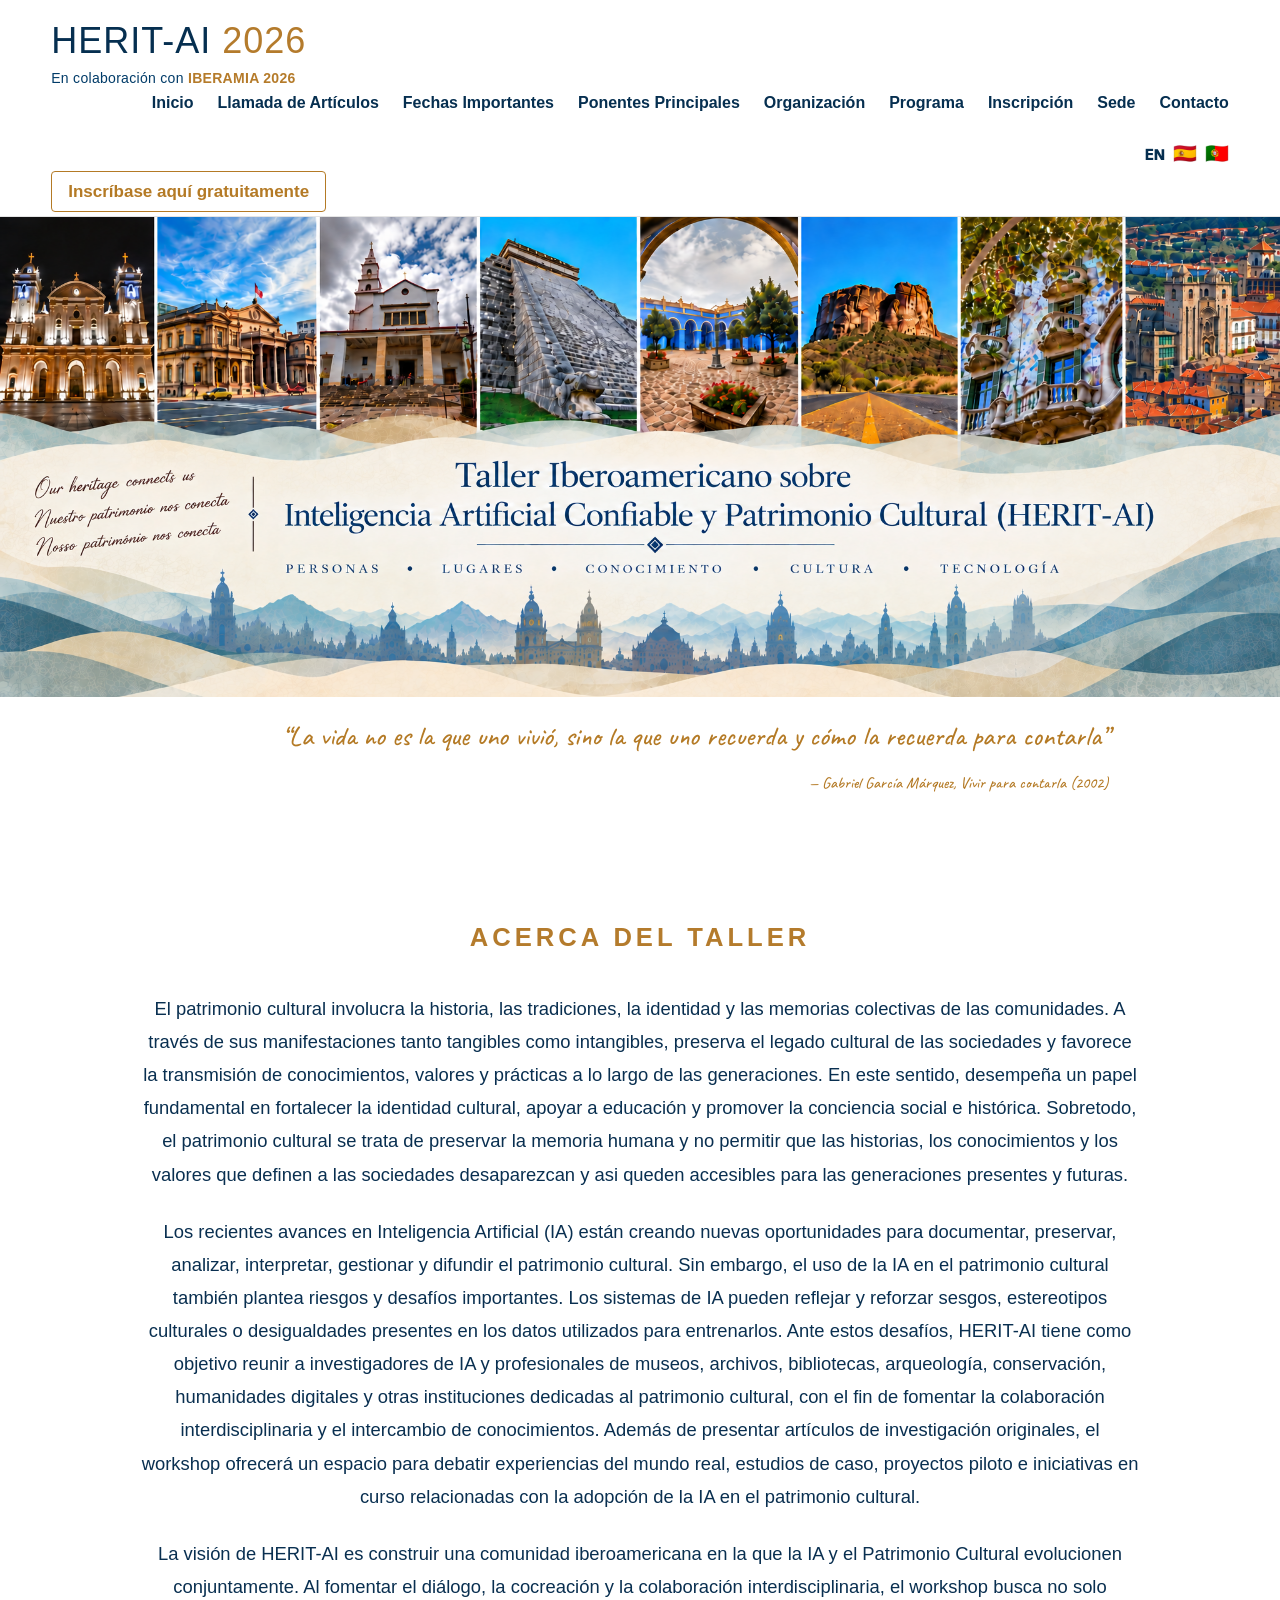
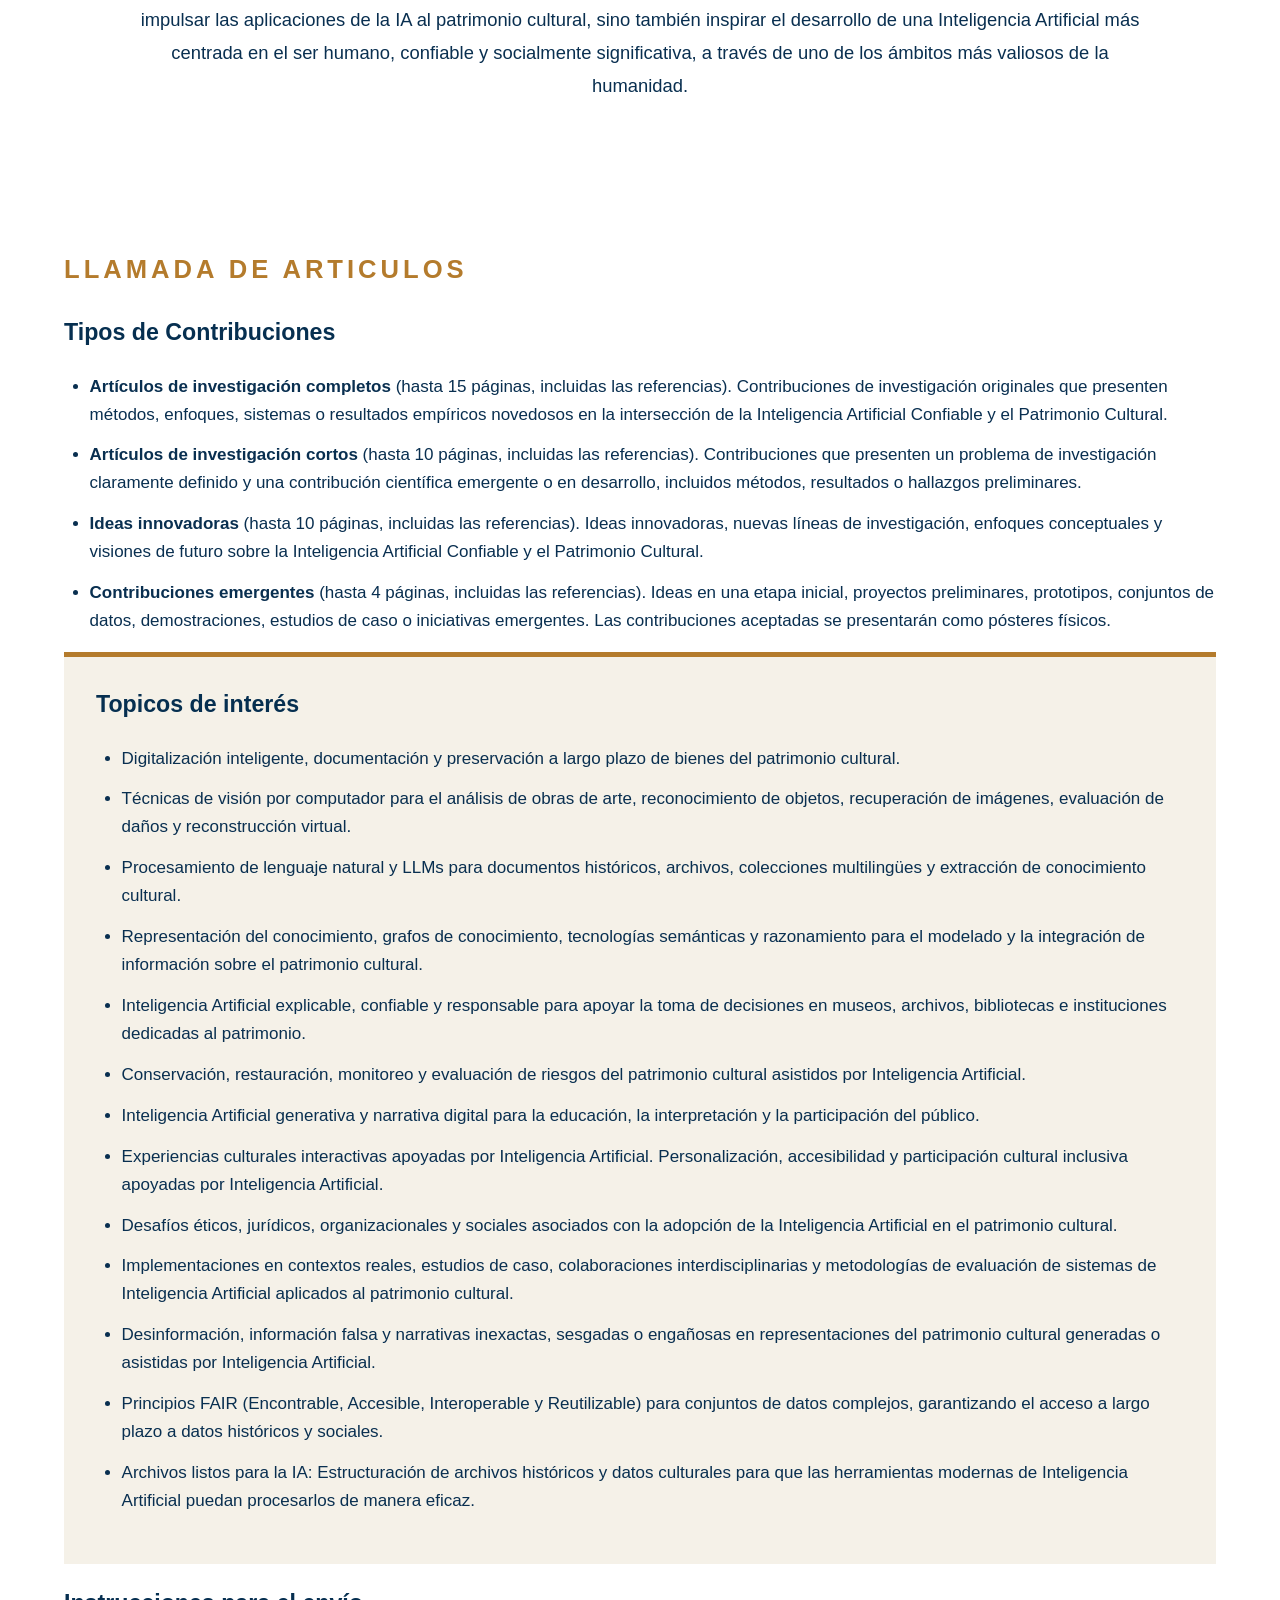
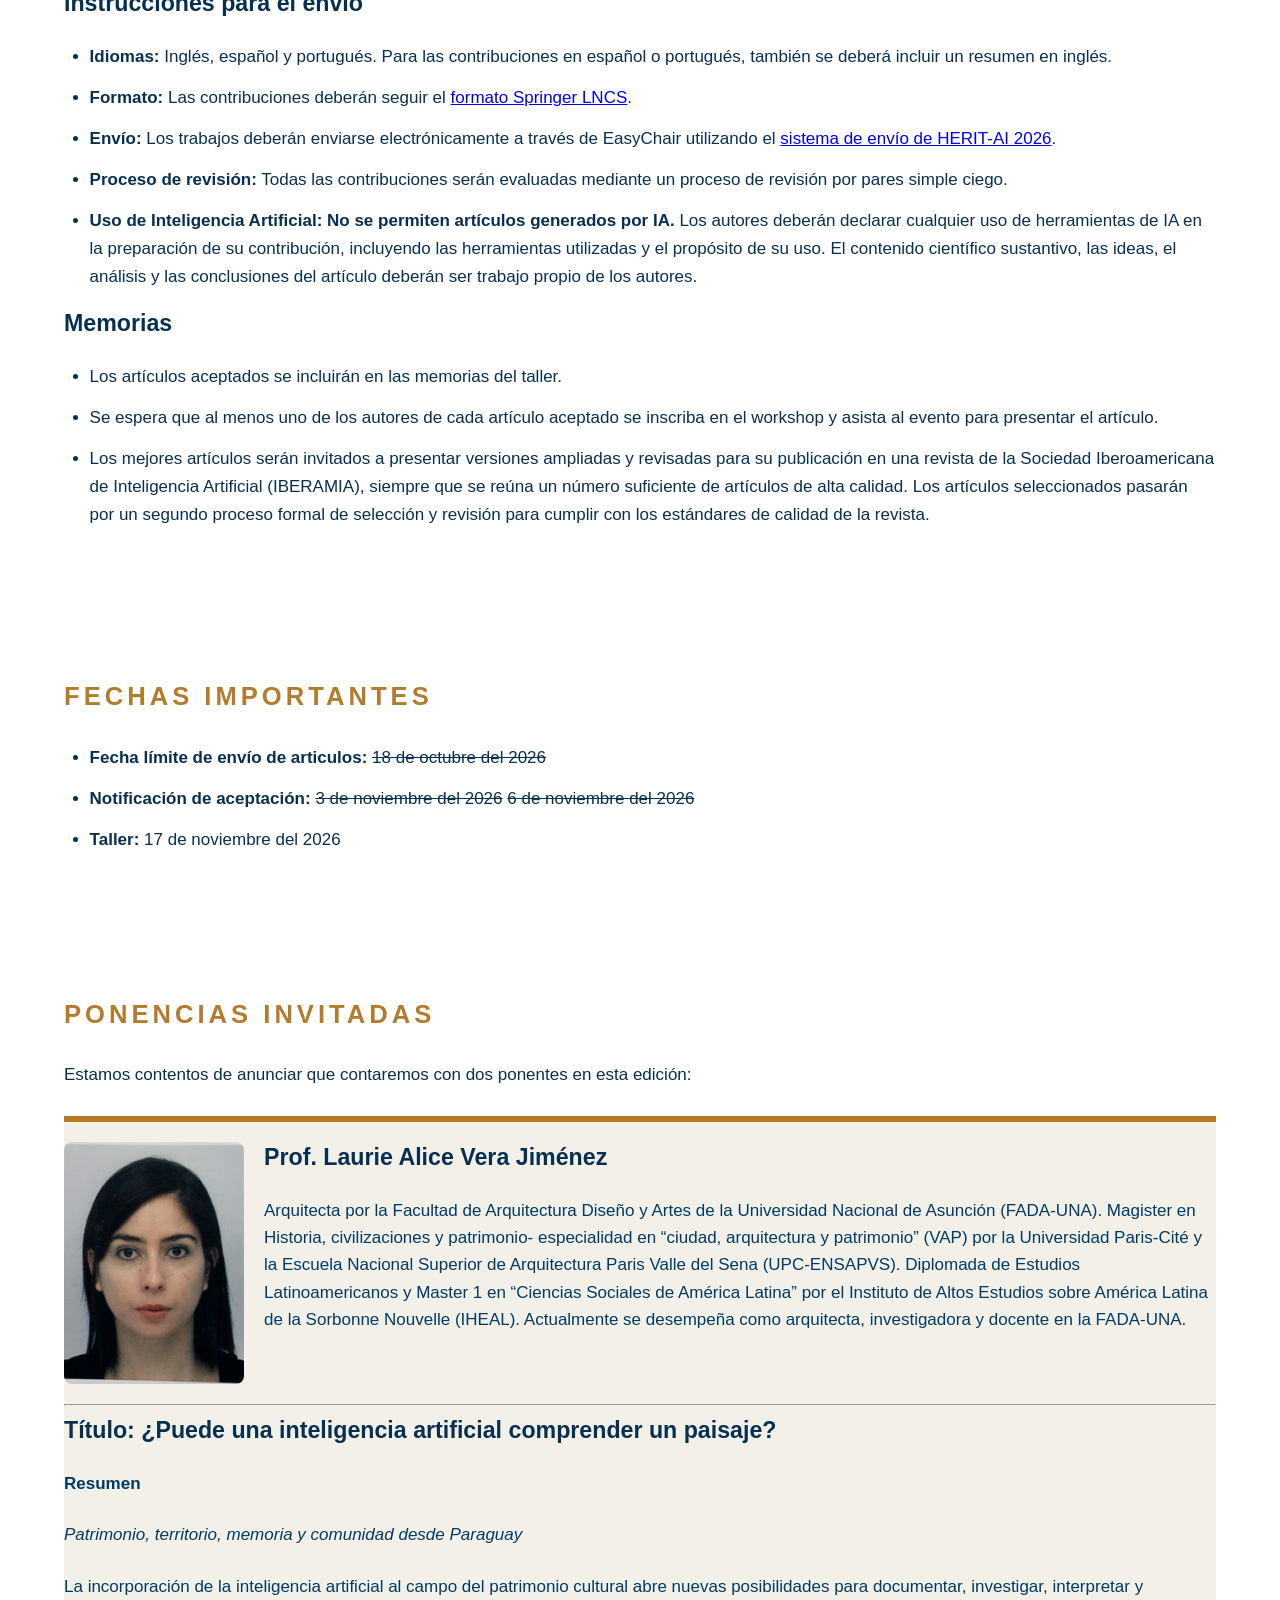
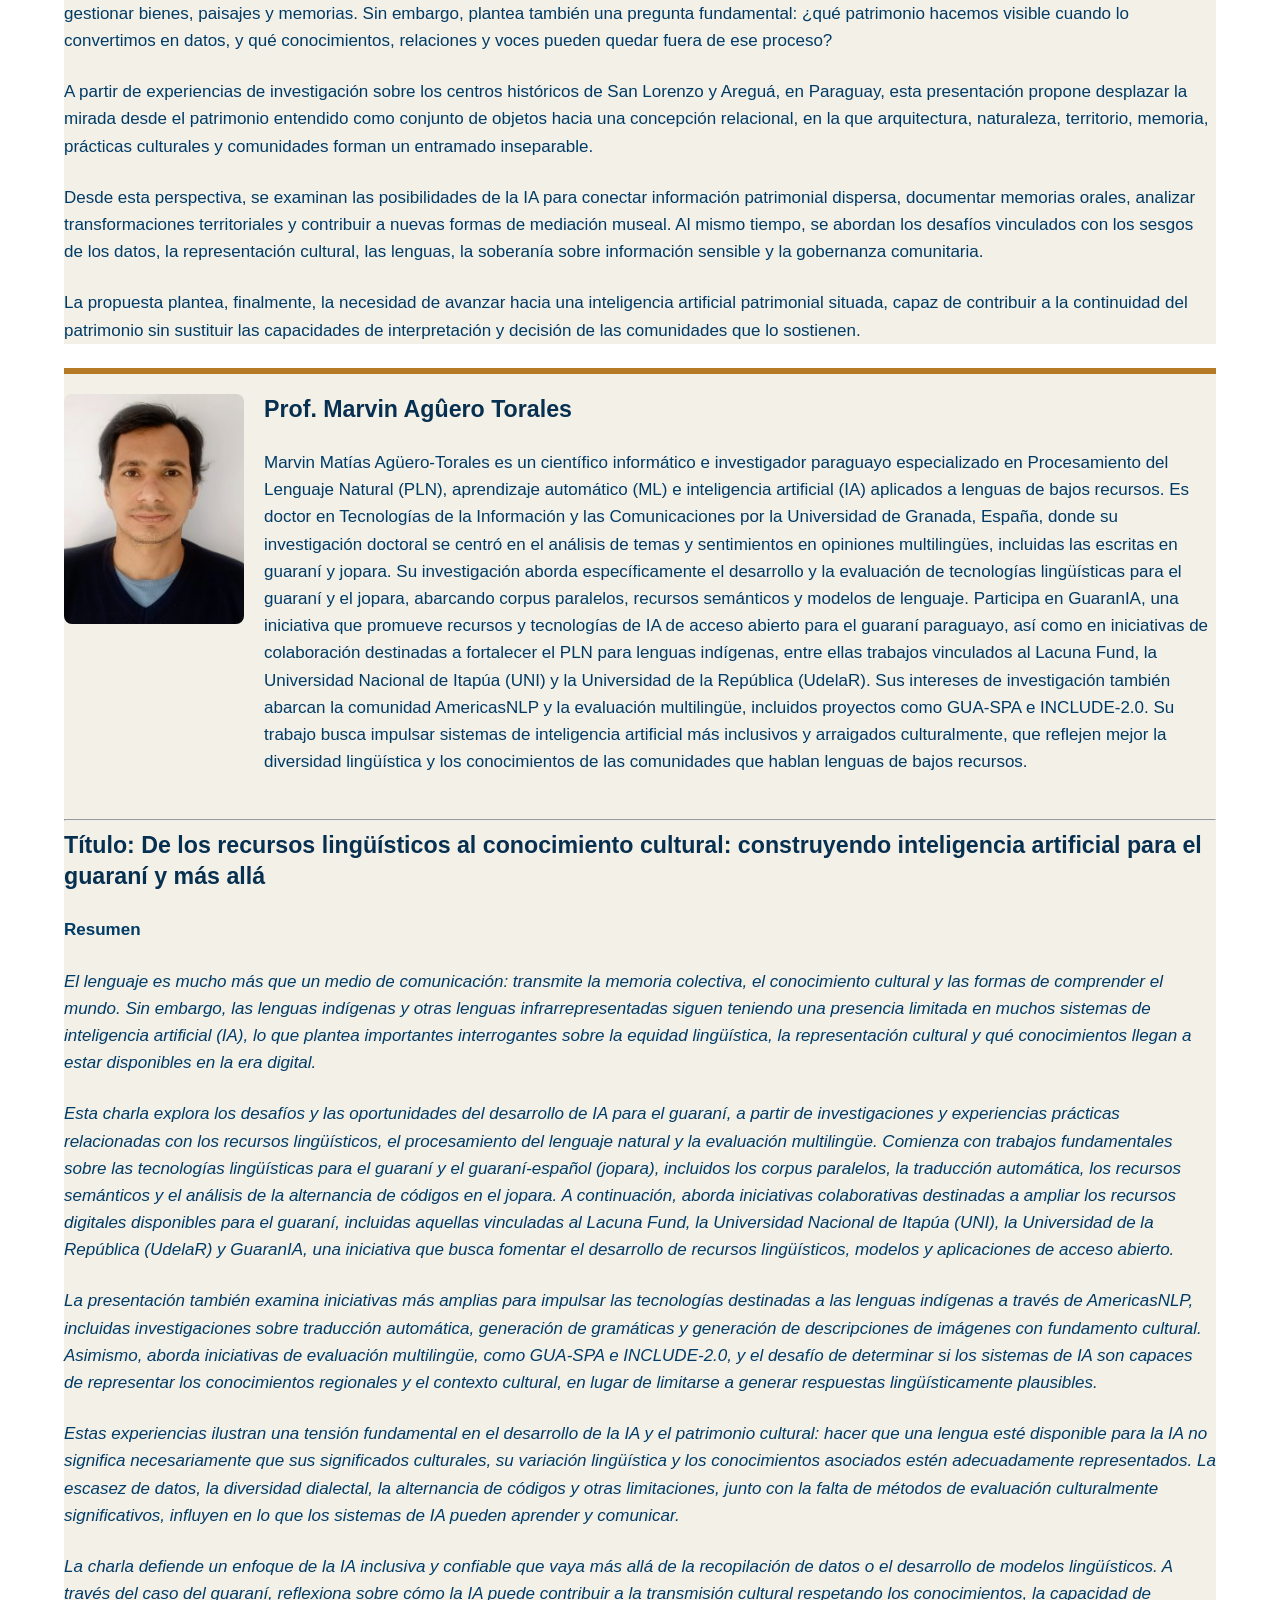
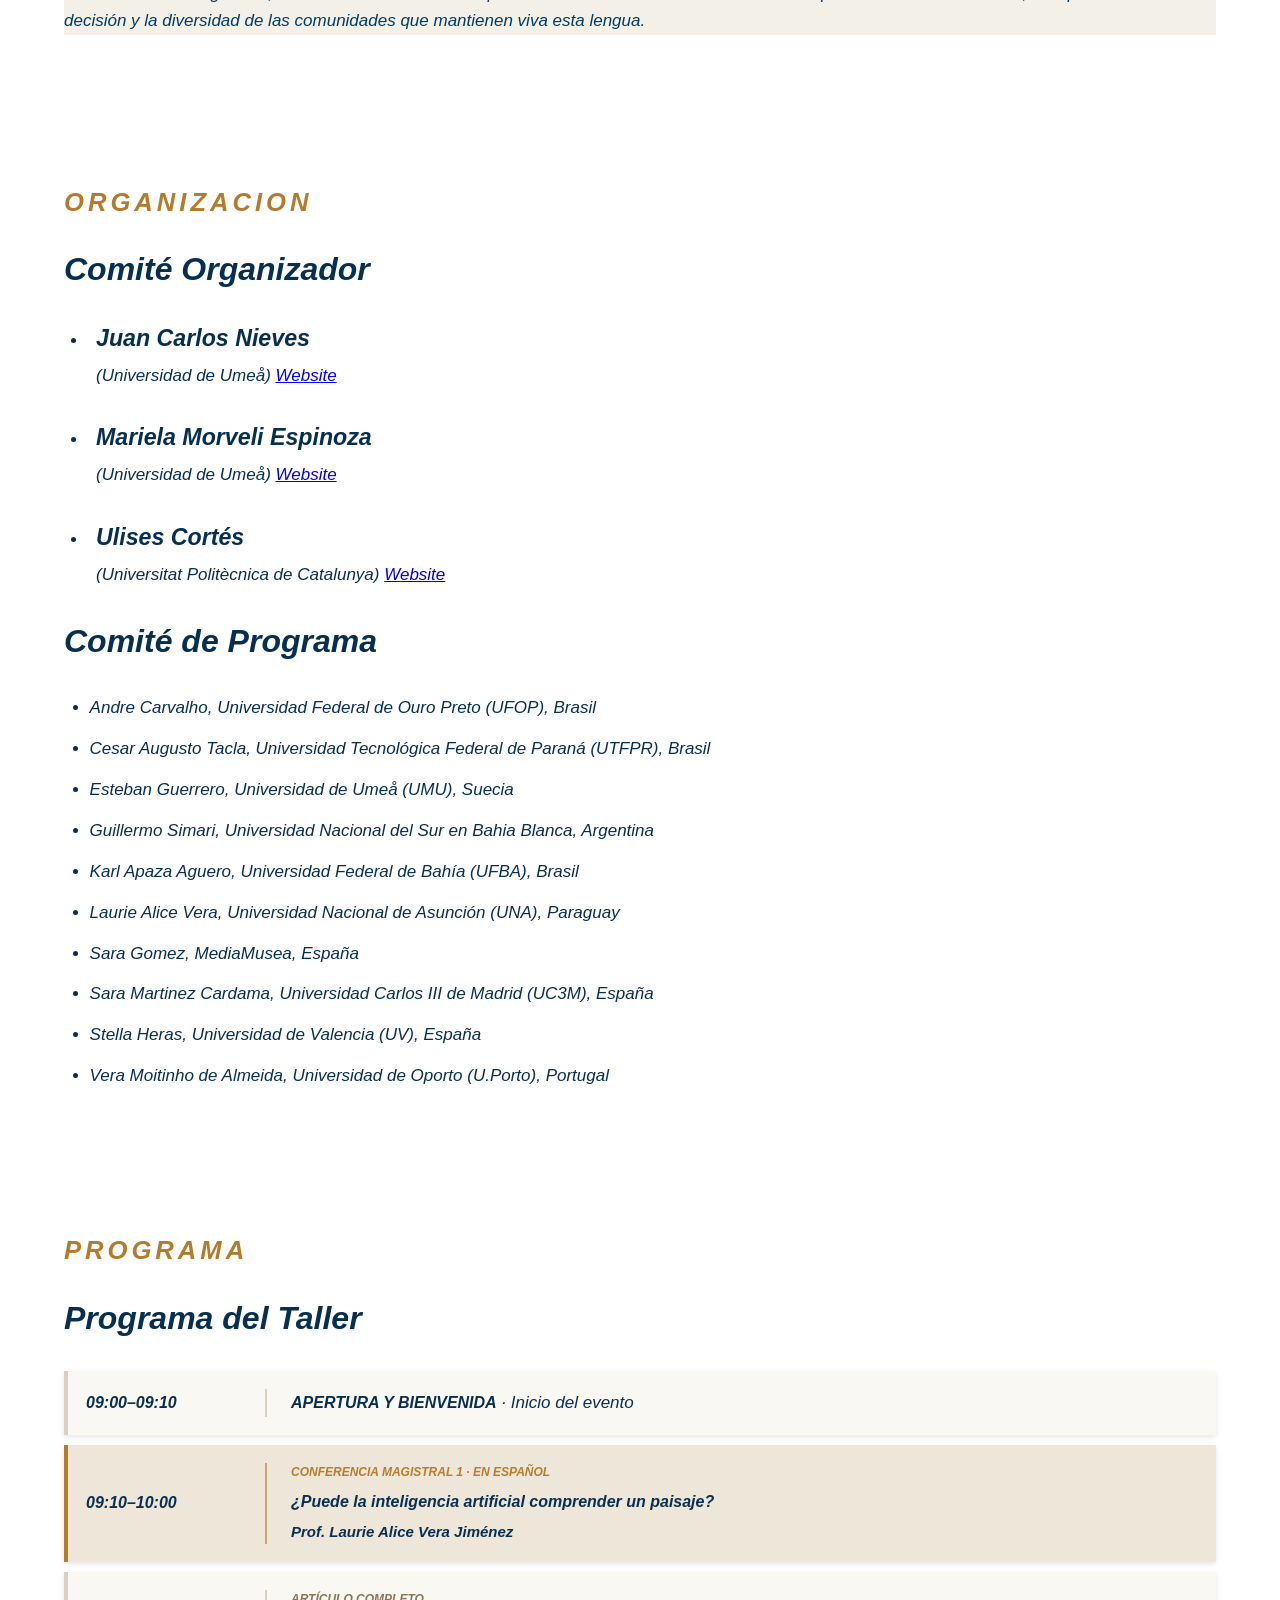
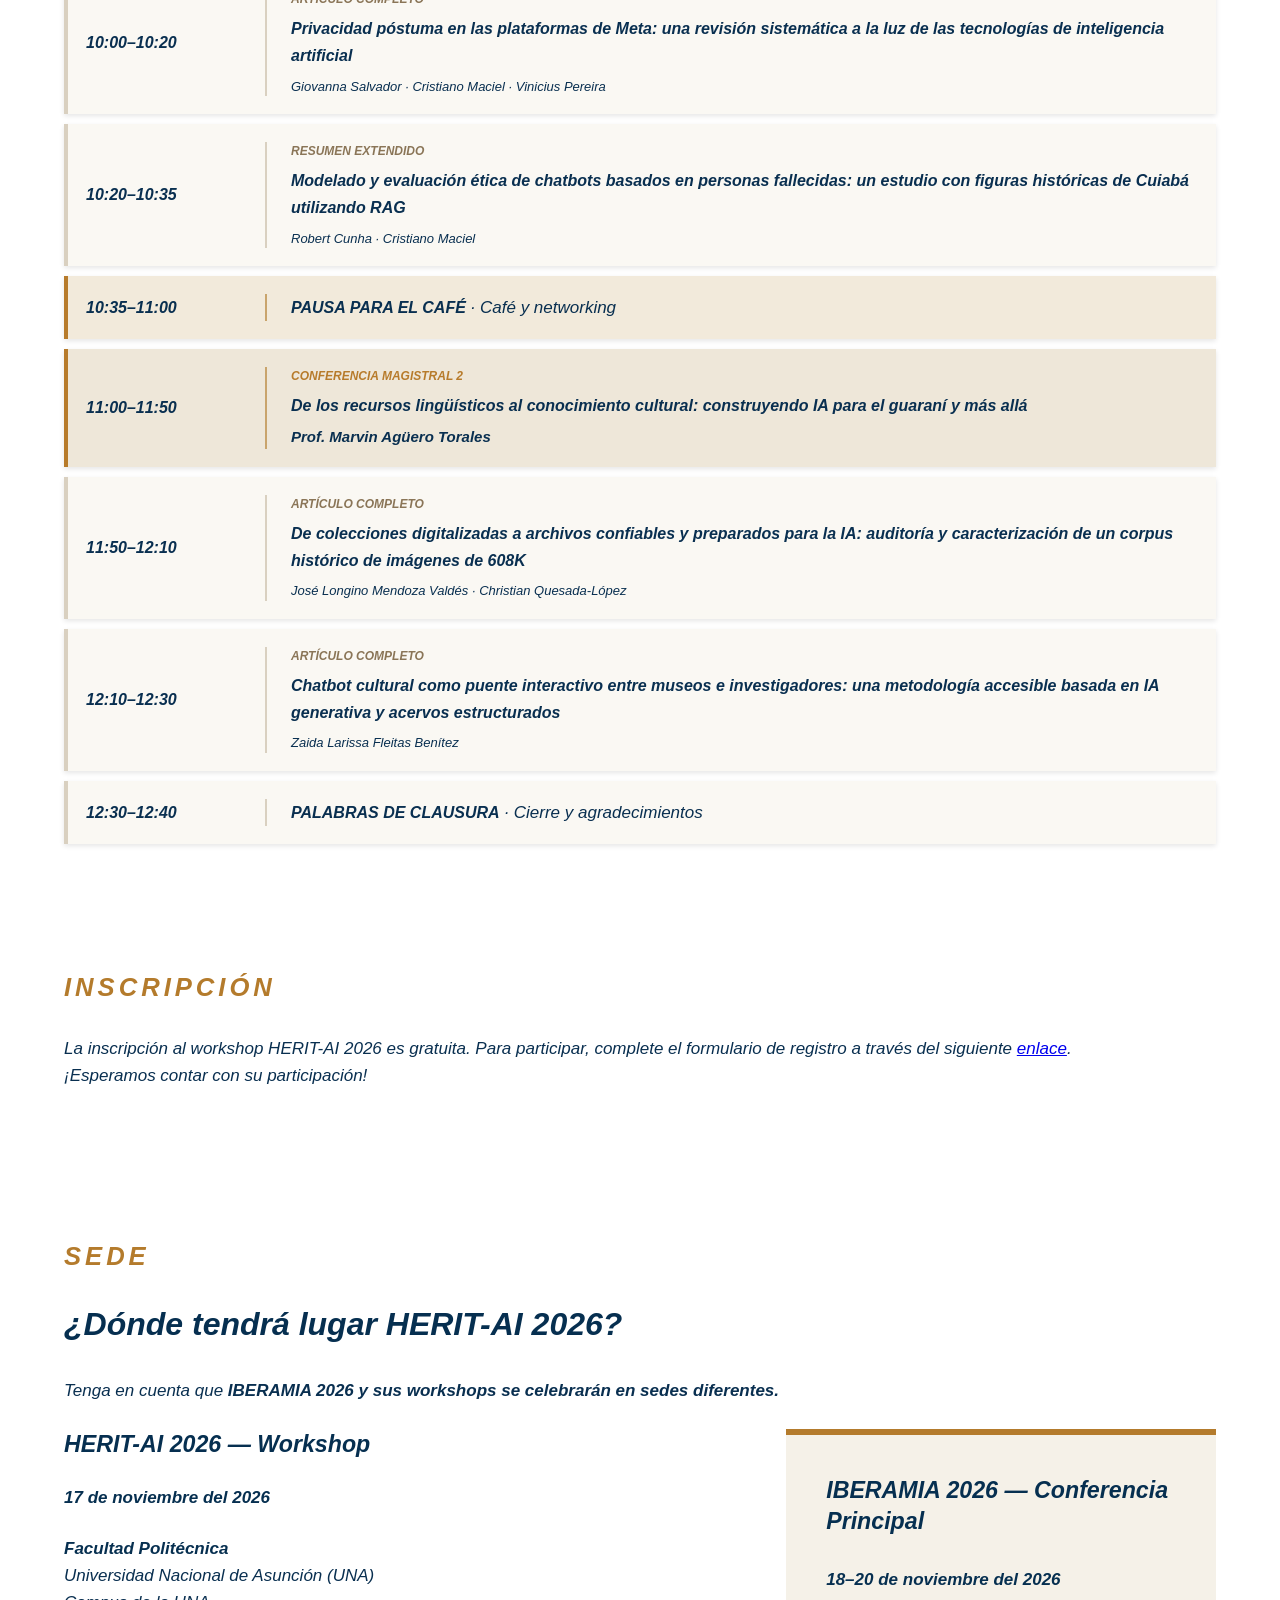
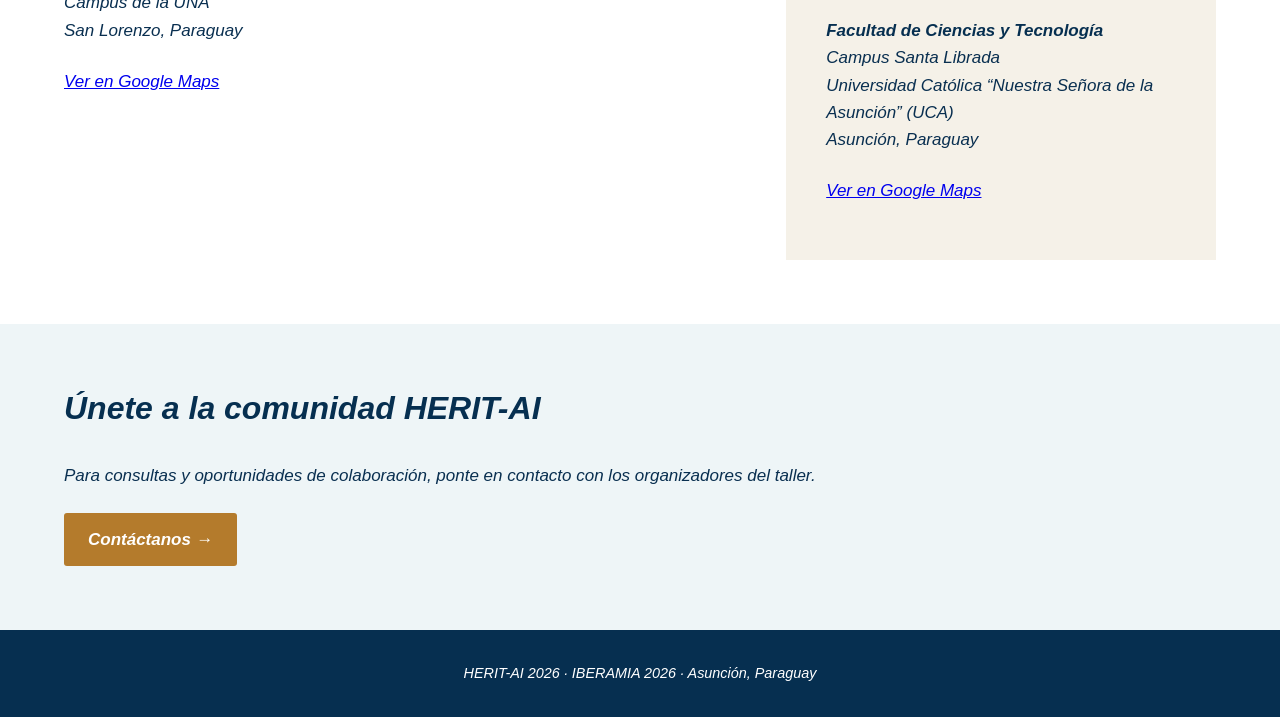
==== commit 72187a21: "Update index.html" ====
--- a/es/index.html
+++ b/es/index.html
@@ -548,7 +548,7 @@
     <div class="herit-time">11:50–12:10</div>
     <div class="herit-content">
       <div class="herit-type">ARTÍCULO COMPLETO</div>
-      <strong>De colecciones digitalizadas a archivos confiables y preparados para la IA: auditoría y caracterización de un corpus histórico de imágenes COOK</strong>
+      <strong>De colecciones digitalizadas a archivos confiables y preparados para la IA: auditoría y caracterización de un corpus histórico de imágenes de 608K</strong>
       <div class="herit-authors">José Longino Mendoza Valdés · Christian Quesada-López</div>
     </div>
   </div>
